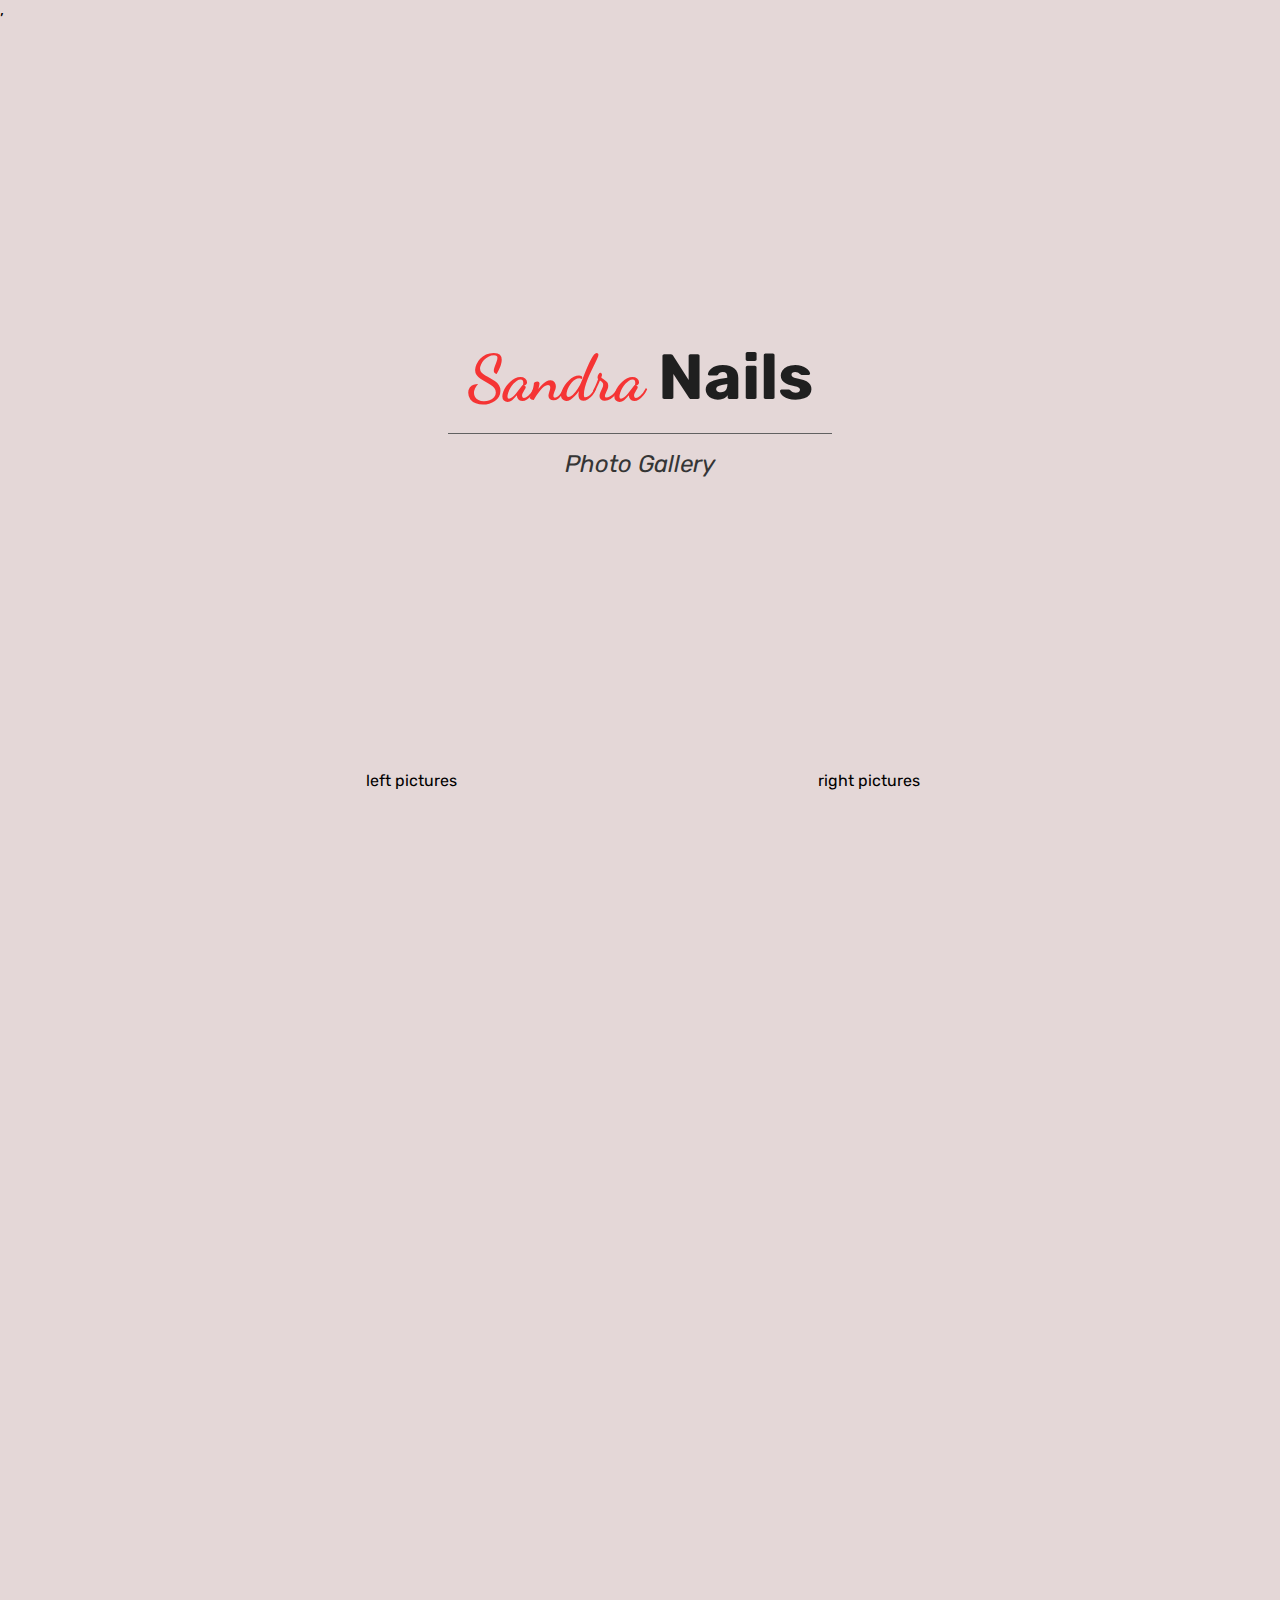
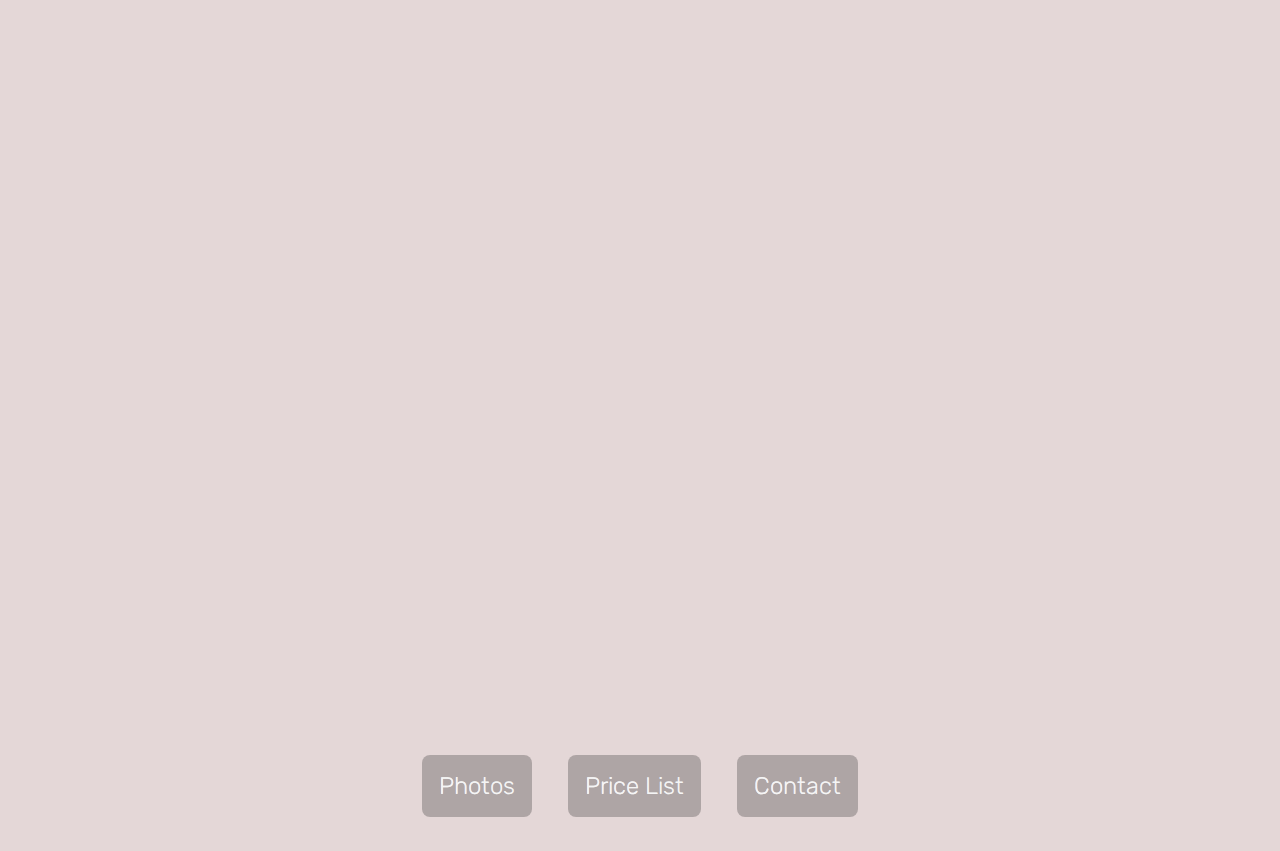
==== photos/index.html @ f6f320e0 "ready to add pictures" ====
<html>

<head>
    <link rel="stylesheet" type="text/css" href="../css/style.css" >
    <link rel="stylesheet" type="text/css" href="./style.css" >
    <link rel="icon" href="../content/icon.png">
    <title>Sandra Nails</title>
    <meta name="viewport" content="width=device-width, initial-scale=1.0">
    <meta property="og:type" content="nypsi.xyz">
    <meta property="og:title" content="nypsi" />
    <meta property="og:description" content="modern and simple discord bot" />
    <meta property="og:url" content="https://nypsi.xyz" />
    <meta name="theme-color" content="#fffffe">
    <meta name="description" content="Modern and simple discord bot">
    <script src="https://ajax.googleapis.com/ajax/libs/jquery/3.1.0/jquery.min.js"> </script>
    ,<script src="../js/script.js"></script>
</head>

<body class="preload" onselectstart="return false">

    <div id="intro">
        <h1><span id="sandra">Sandra</span> Nails</h1>
        <hr>
        <h2><i>Photo Gallery</i></h2>
    </div>

    <main>

        <div class="left side empty"></div>

        <div class="right side empty"></div>
    
        <div id="center">
            <div class="left side" id="right">
                left pictures
            </div>
    
            <div class="right side" id="left">
                right pictures
            </div>
        </div>

    </main>
    

    <footer>
        <a href="../photos/" class="button" id="photos"><p>Photos</p></a>
        <a href="../content/Price List.jpg" class="button" id="contact"><p>Price List</p></a>
        <a href="https://m.me/sandrahnails" class="button" id="contact"><p>Contact</p></a>
    </footer>

</body>

</html>
---- css/style.css ----
@import url('https://fonts.googleapis.com/css2?family=Rubik:wght@300;400;500&display=swap');
@import url('https://fonts.googleapis.com/css2?family=Dancing+Script:wght@500&display=swap');

* {
    padding: 0;
    margin: 0;
    text-decoration: none;
    scroll-behavior: smooth;
    overflow-x: hidden;
    font-family: 'Rubik', sans-serif;
}

.preload * {
    -webkit-transition: none !important;
    -moz-transition: none !important;
    -ms-transition: none !important;
    -o-transition: none !important;
    transition: none !important;
    display: none !important;
}

body {
    background-color: rgb(228, 215, 215);
}

#intro {
    width: 100%;
    height: 80vh;
    text-align: center;
}

#intro h1 {
    margin: 1rem;
    margin-top: 20rem;
    font-size: 4rem;
    color: rgb(31, 31, 31);
    animation-duration: 3s;
    animation-name: mainTextIn;
}

#intro h2 {
    font-weight: 400;
    margin: 1rem;
    color: rgb(53, 53, 53);
    animation-duration: 2s;
    animation-name: bottomTextIn;
}

#intro hr {
    width: 30%;
    margin: auto;
    border: none;
    height: 1px;
    background-color: rgb(97, 97, 97);
    animation-duration: 1.5s;
    animation-name: lineBigger;
}

#sandra {
    color: rgb(245, 52, 52);
    font-family: 'Dancing Script', cursive;
}

.button {
    display: inline-block;
    padding: 1rem;
    background-color: #2b2b2b49;
    border: solid 1px rgba(255, 255, 255, 0);
    border-radius: 0.5rem;
    margin: 1rem;
    transition: 1s;
    animation-name: buttonsIn;
    animation-duration: 1.7s;
}

.button:hover {
    background-color: #1d1d1d60;
    border: solid 1px rgb(255, 255, 255)
}

.button p {
    background: linear-gradient(45deg, rgba(255,255,255,1) 0%, rgb(180, 180, 180) 100%);
    background-clip: text;
    -webkit-background-clip: text;
    color: whitesmoke;
    transition: 0.3s;
    font-weight: 300;
    font-size: 1.5rem;
}

.button p:hover {
    color: rgba(255, 255, 255, 0.2);
}

footer {
    position: absolute;
    bottom: 0;
    width: 100%;
    text-align: center;
    height: 7rem;
    overflow: hidden;
}

/* animations */

@keyframes lineBigger {
    from {
        width: 0%;
        border: rgba(97, 97, 97, 0);
    }
    to {
        width: 30%;
        border: rgb(97, 97, 97);
    }
}

@keyframes mainTextIn {
    from {
        opacity: 0%;
    }
    to {
        opacity: 100%;
    }
}

@keyframes bottomTextIn {
    0% {
        opacity: 0%;
        margin-top: -1rem;
    }
    20% {
        opacity: 0%;
    }
    60% {
        margin-top: 1rem;
    }
    100% {
        opacity: 100%;
    }
}

@keyframes buttonsIn {
    0% {
        margin-top: 10rem;
    }
    50% {
        margin-top: 10rem;
    }
    100% {
        margin-top: 1rem;
    }
}

@media only screen and (min-width: 375px) and (orientation: portrait) {

    .button {
        margin: 0.5rem;
    }

    .button p {
        font-size: 1rem;
    }

    @keyframes buttonsIn {
        0% {
            margin-top: 10rem;
        }
        50% {
            margin-top: 10rem;
        }
        100% {
            margin-top: 0.5rem;
        }
    }

}
---- photos/style.css ----
main {
    display: flex;
    height: 100rem;
    animation: fadeIn 2.5s;
}

body::-webkit-scrollbar {
    display: none;
  }

footer {
    position: relative;
}

#center {
    flex: 5;
    order: 2;
    display: flex;
}

#left, #right {
    padding: 2rem;
    text-align: center;
}

#left img, #right img {
    width: 100%;
    margin-bottom: 3rem;
    border-radius: 0.5rem;
    border: solid 1px rgba(255, 255, 255, 0);
    transition: 1s;
}

#left img, #right img:hover {
    border: solid 1px rgb(255, 255, 255)
}

.side {
    flex: 1;
}

.left {
    order: 1
}

.right {
    order: 3
}

@keyframes fadeIn {
    from { opacity: 0%; }
    to { opacity: 100%; }
}

@media only screen and (min-width: 375px) and (orientation: portrait) {

    .empty {
        display: none;
    }

    #left, #right {
        padding: 0.5rem;
    }

}
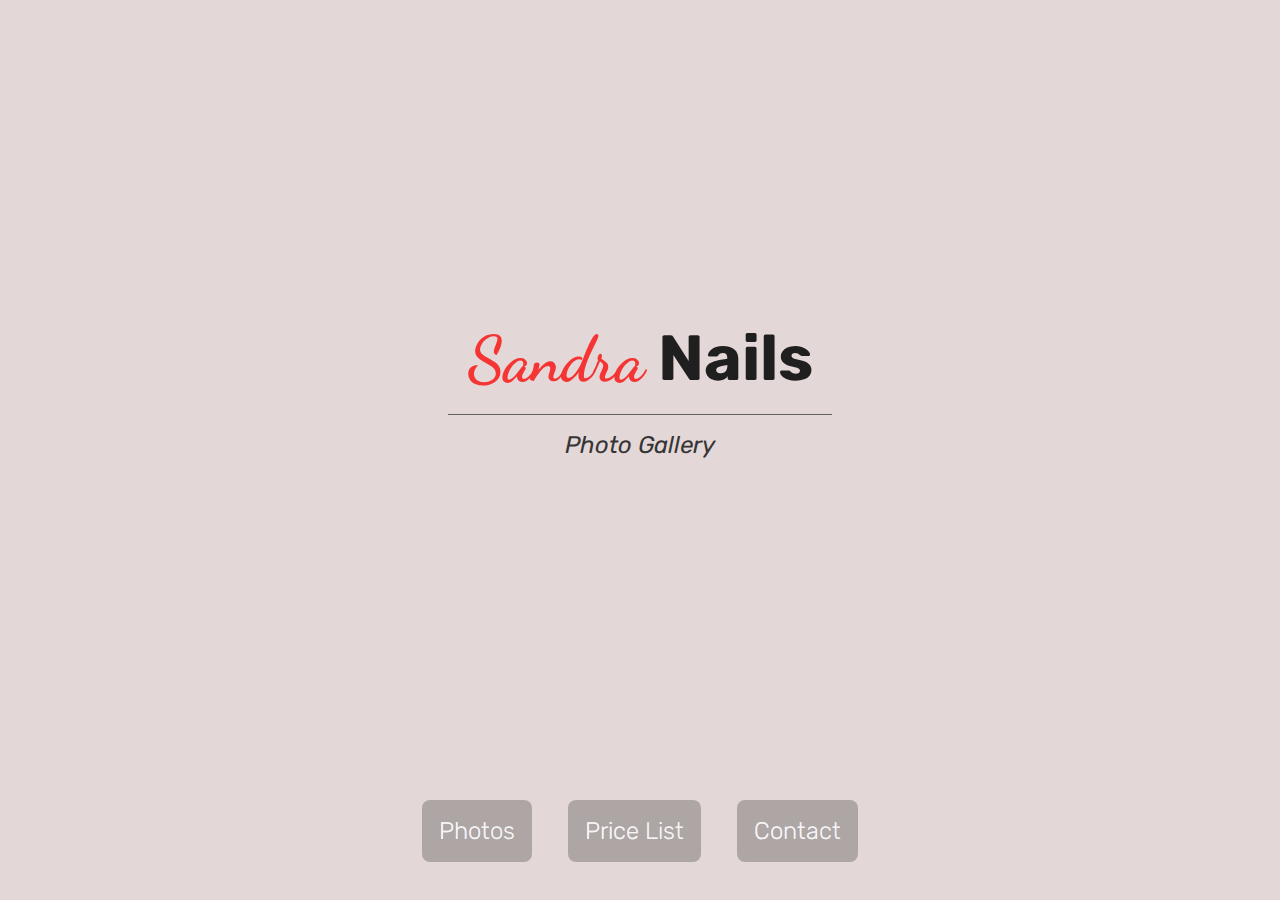
==== commit 1c97ac46: "downloaded photos, ready to implement" ====
--- a/photos/index.html
+++ b/photos/index.html
@@ -13,7 +13,7 @@
     <meta name="theme-color" content="#fffffe">
     <meta name="description" content="Modern and simple discord bot">
     <script src="https://ajax.googleapis.com/ajax/libs/jquery/3.1.0/jquery.min.js"> </script>
-    ,<script src="../js/script.js"></script>
+    <script src="../js/script.js"></script>
 </head>
 
 <body class="preload" onselectstart="return false">
@@ -32,11 +32,9 @@
     
         <div id="center">
             <div class="left side" id="right">
-                left pictures
             </div>
     
             <div class="right side" id="left">
-                right pictures
             </div>
         </div>
 
--- a/css/style.css
+++ b/css/style.css
@@ -43,6 +43,12 @@
     margin: 1rem;
     color: rgb(53, 53, 53);
     animation-duration: 2s;
+    animation-name: bottomTextIn;
+}
+
+#intro h3 {
+    font-weight: 300;
+    animation-duration: 3s;
     animation-name: bottomTextIn;
 }
 
--- a/photos/style.css
+++ b/photos/style.css
@@ -1,6 +1,5 @@
 main {
     display: flex;
-    height: 100rem;
     animation: fadeIn 2.5s;
 }
 
@@ -31,7 +30,7 @@
     transition: 1s;
 }
 
-#left img, #right img:hover {
+#left img:hover, #right img:hover {
     border: solid 1px rgb(255, 255, 255)
 }
 
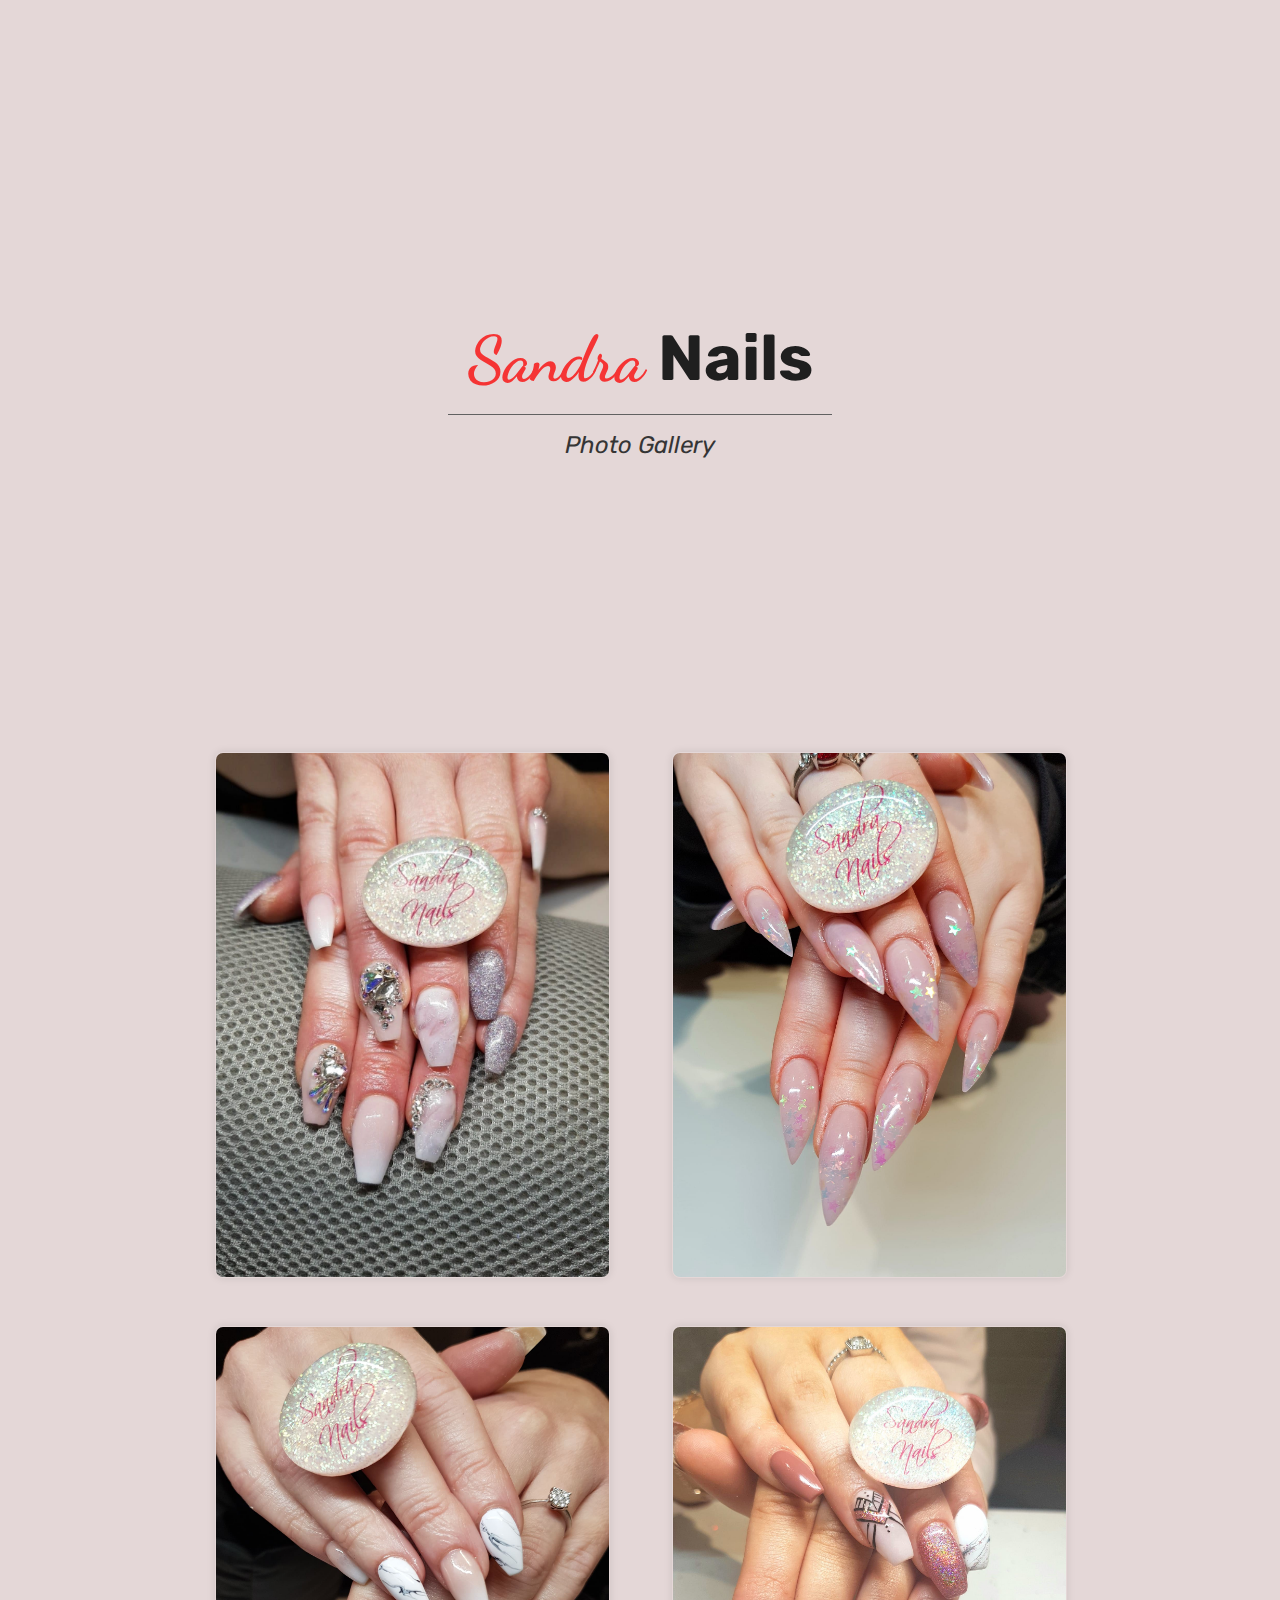
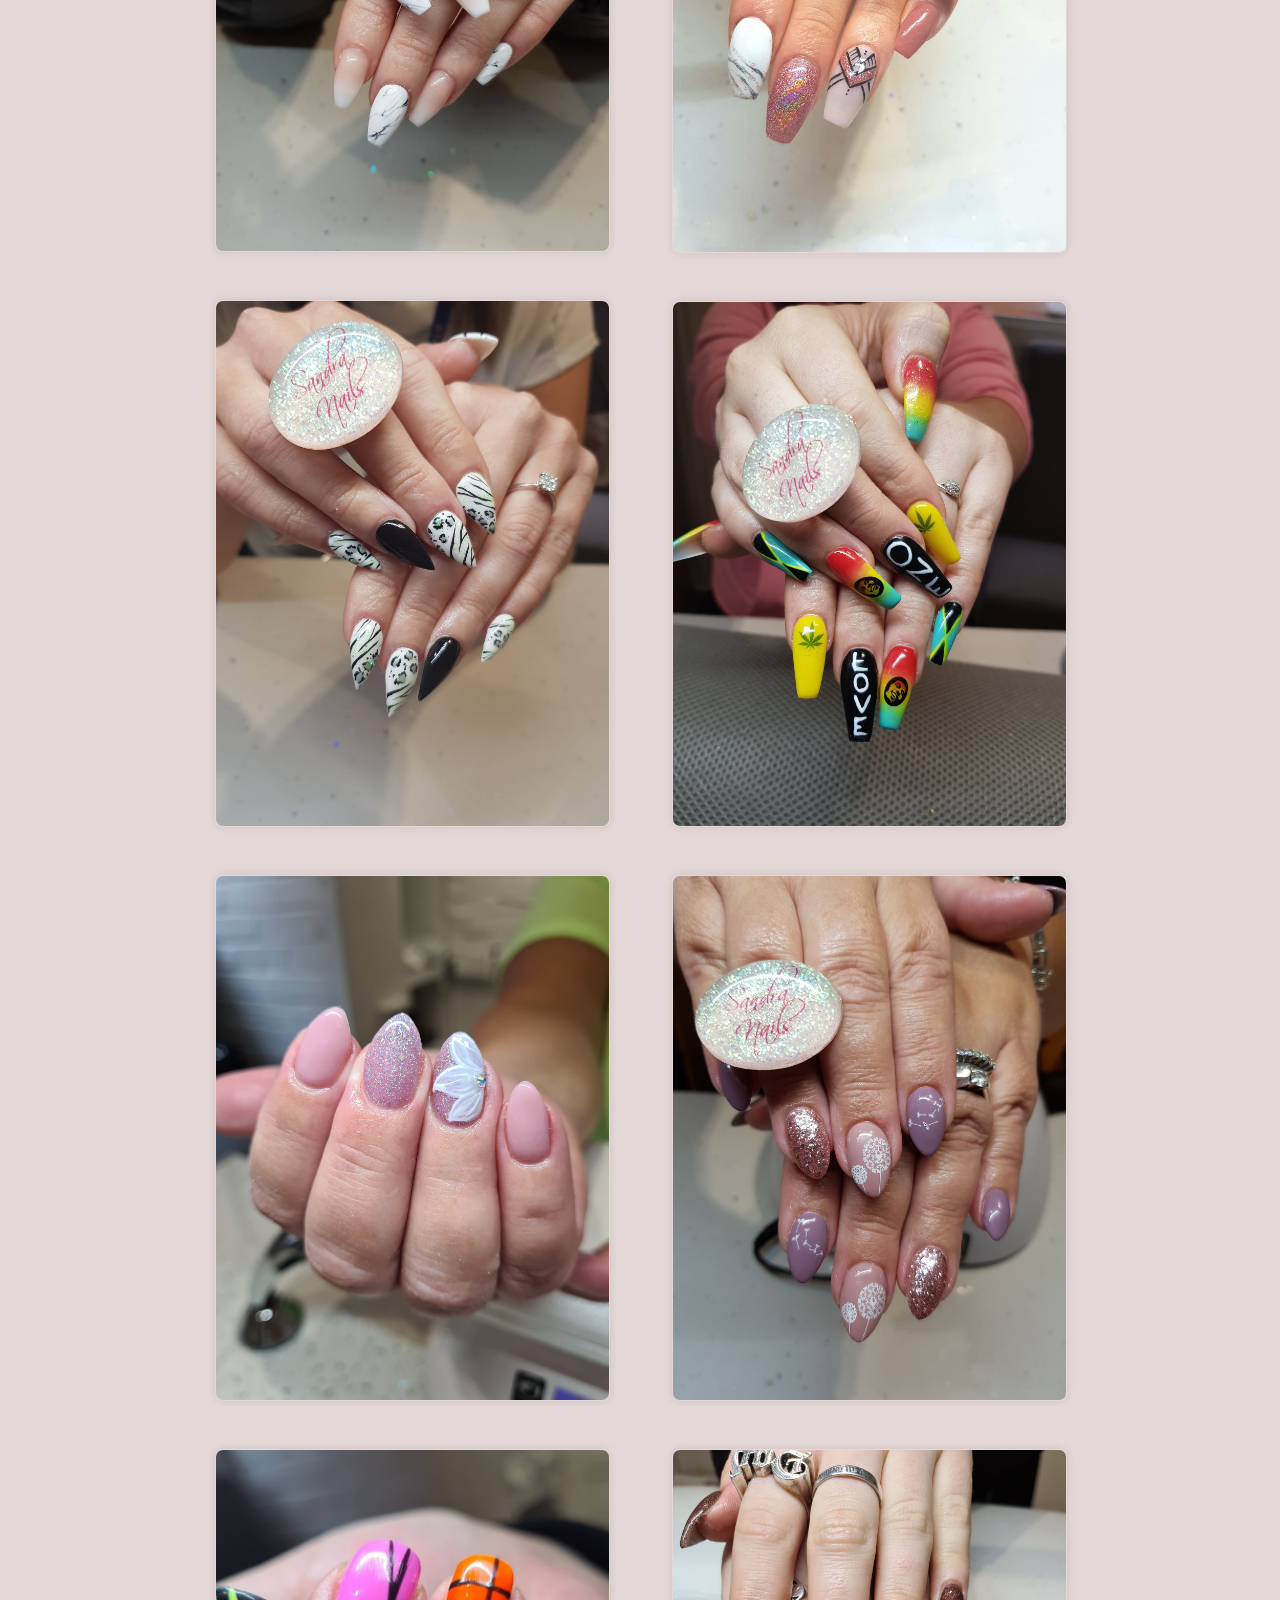
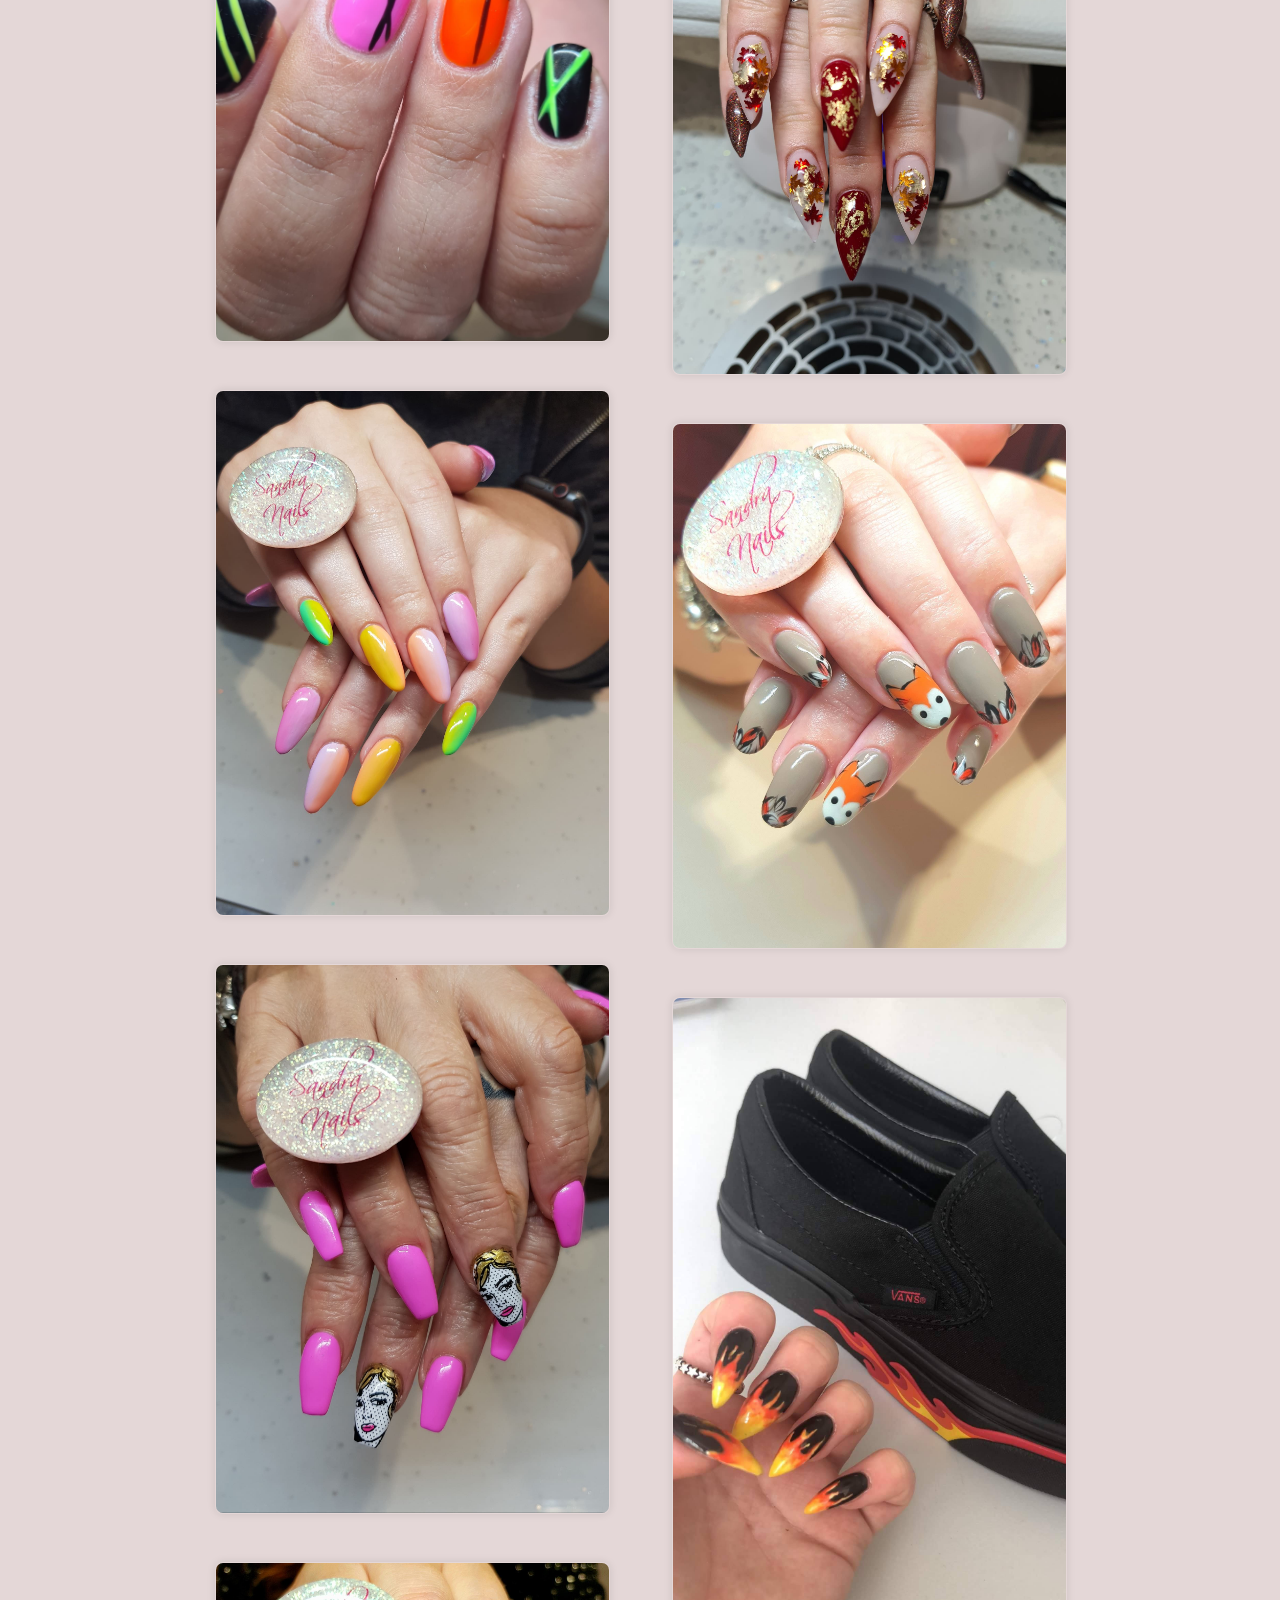
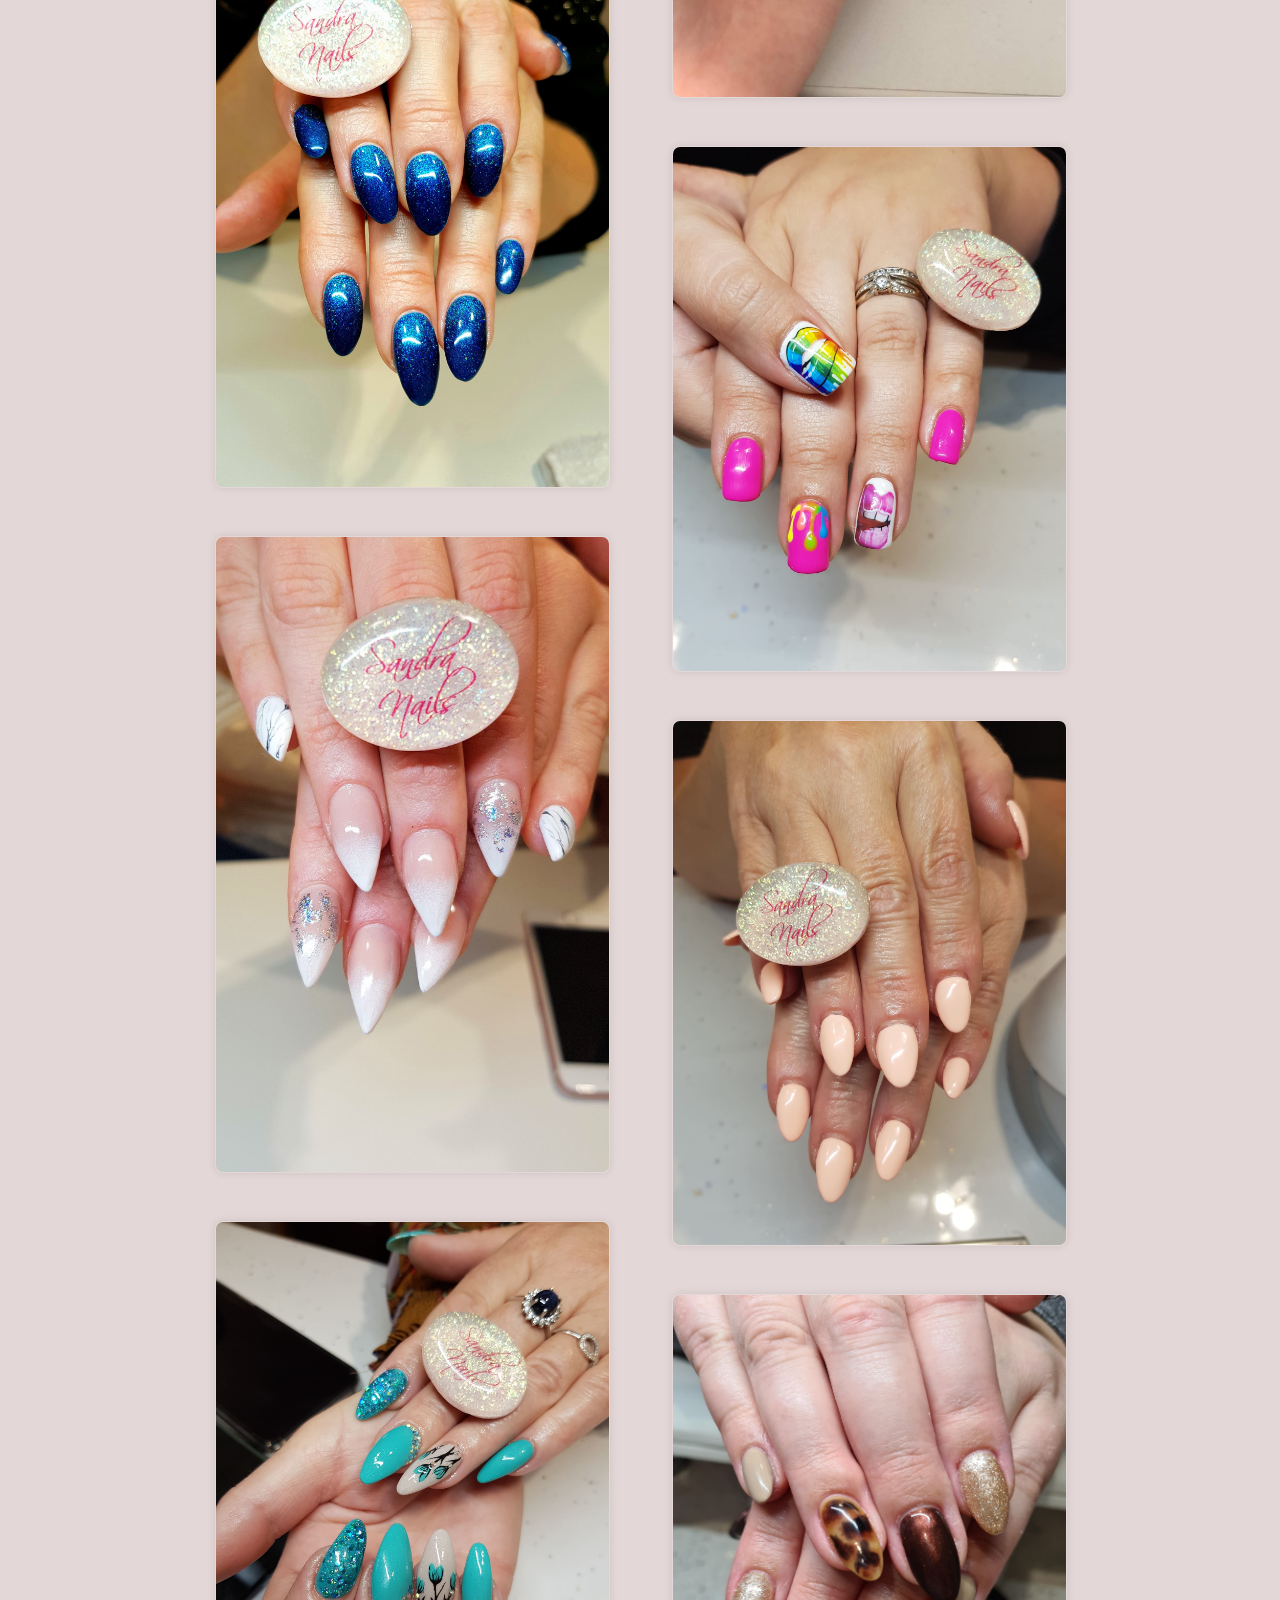
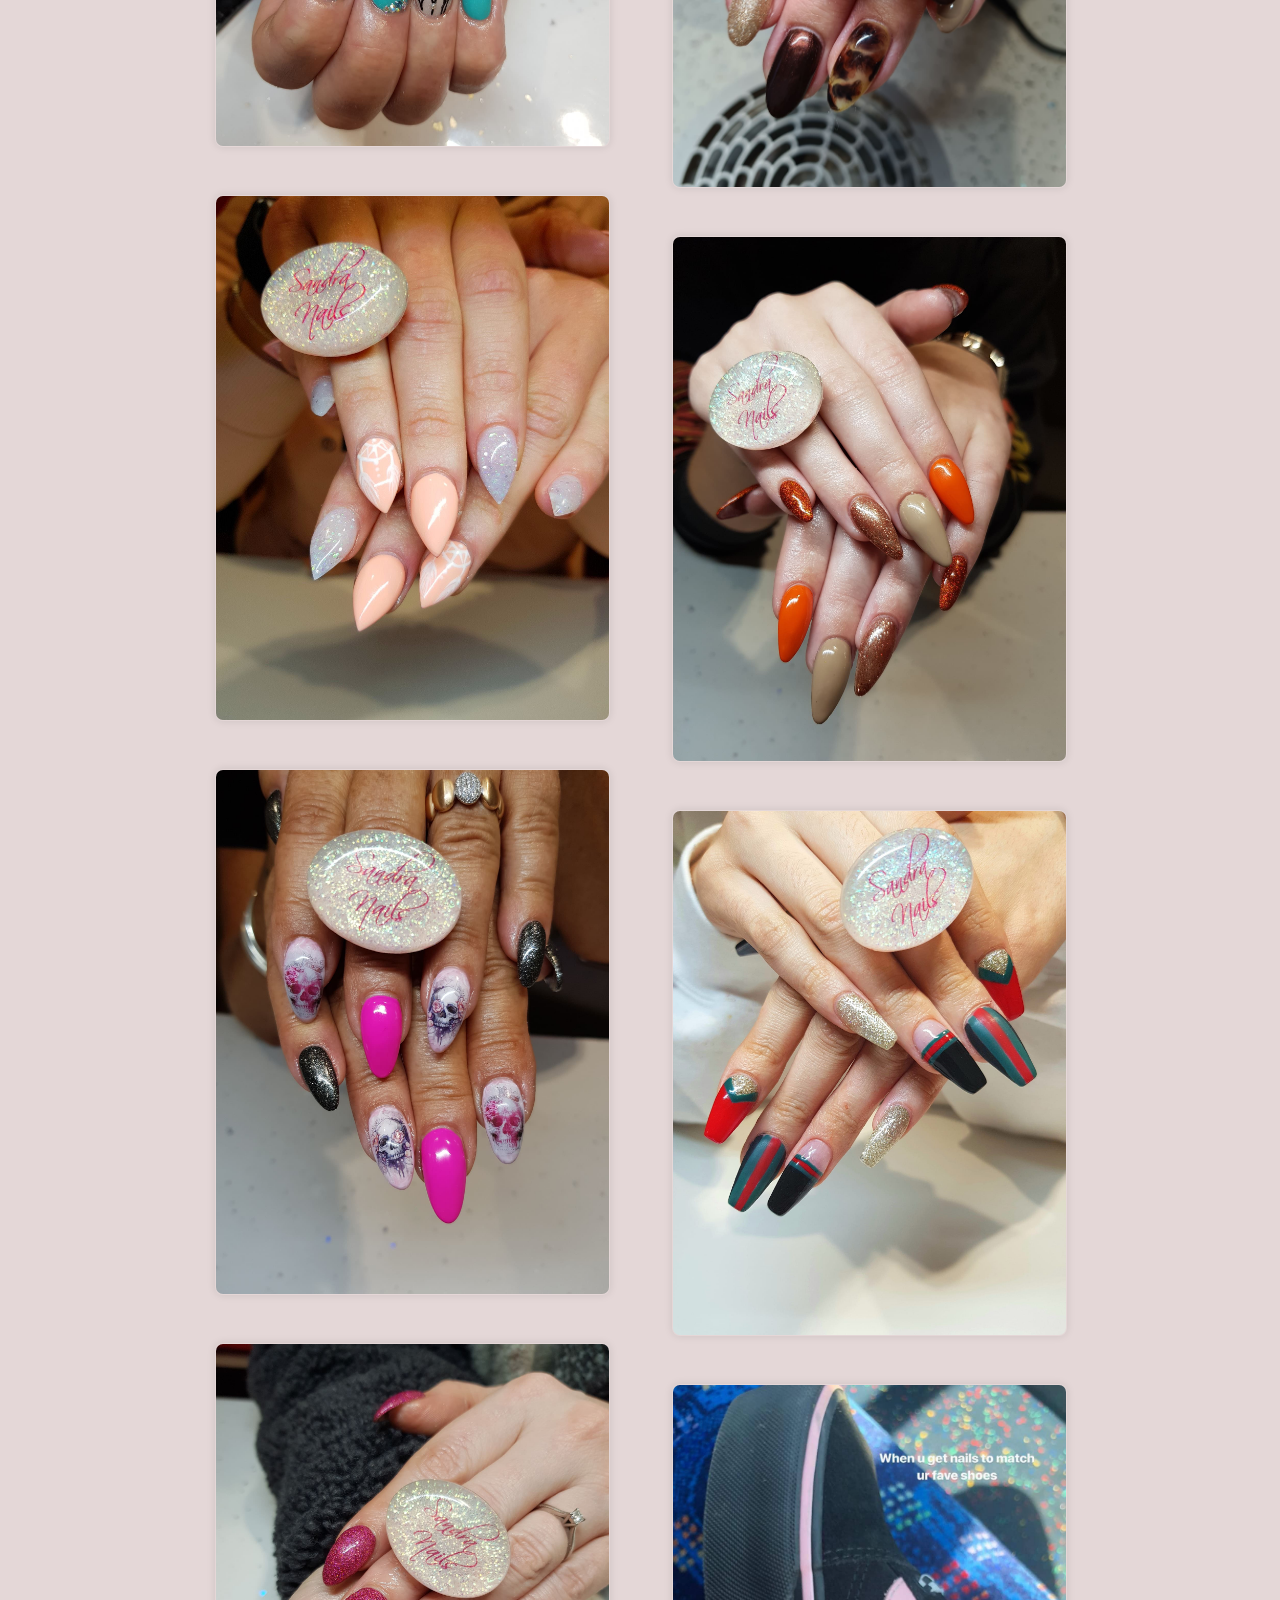
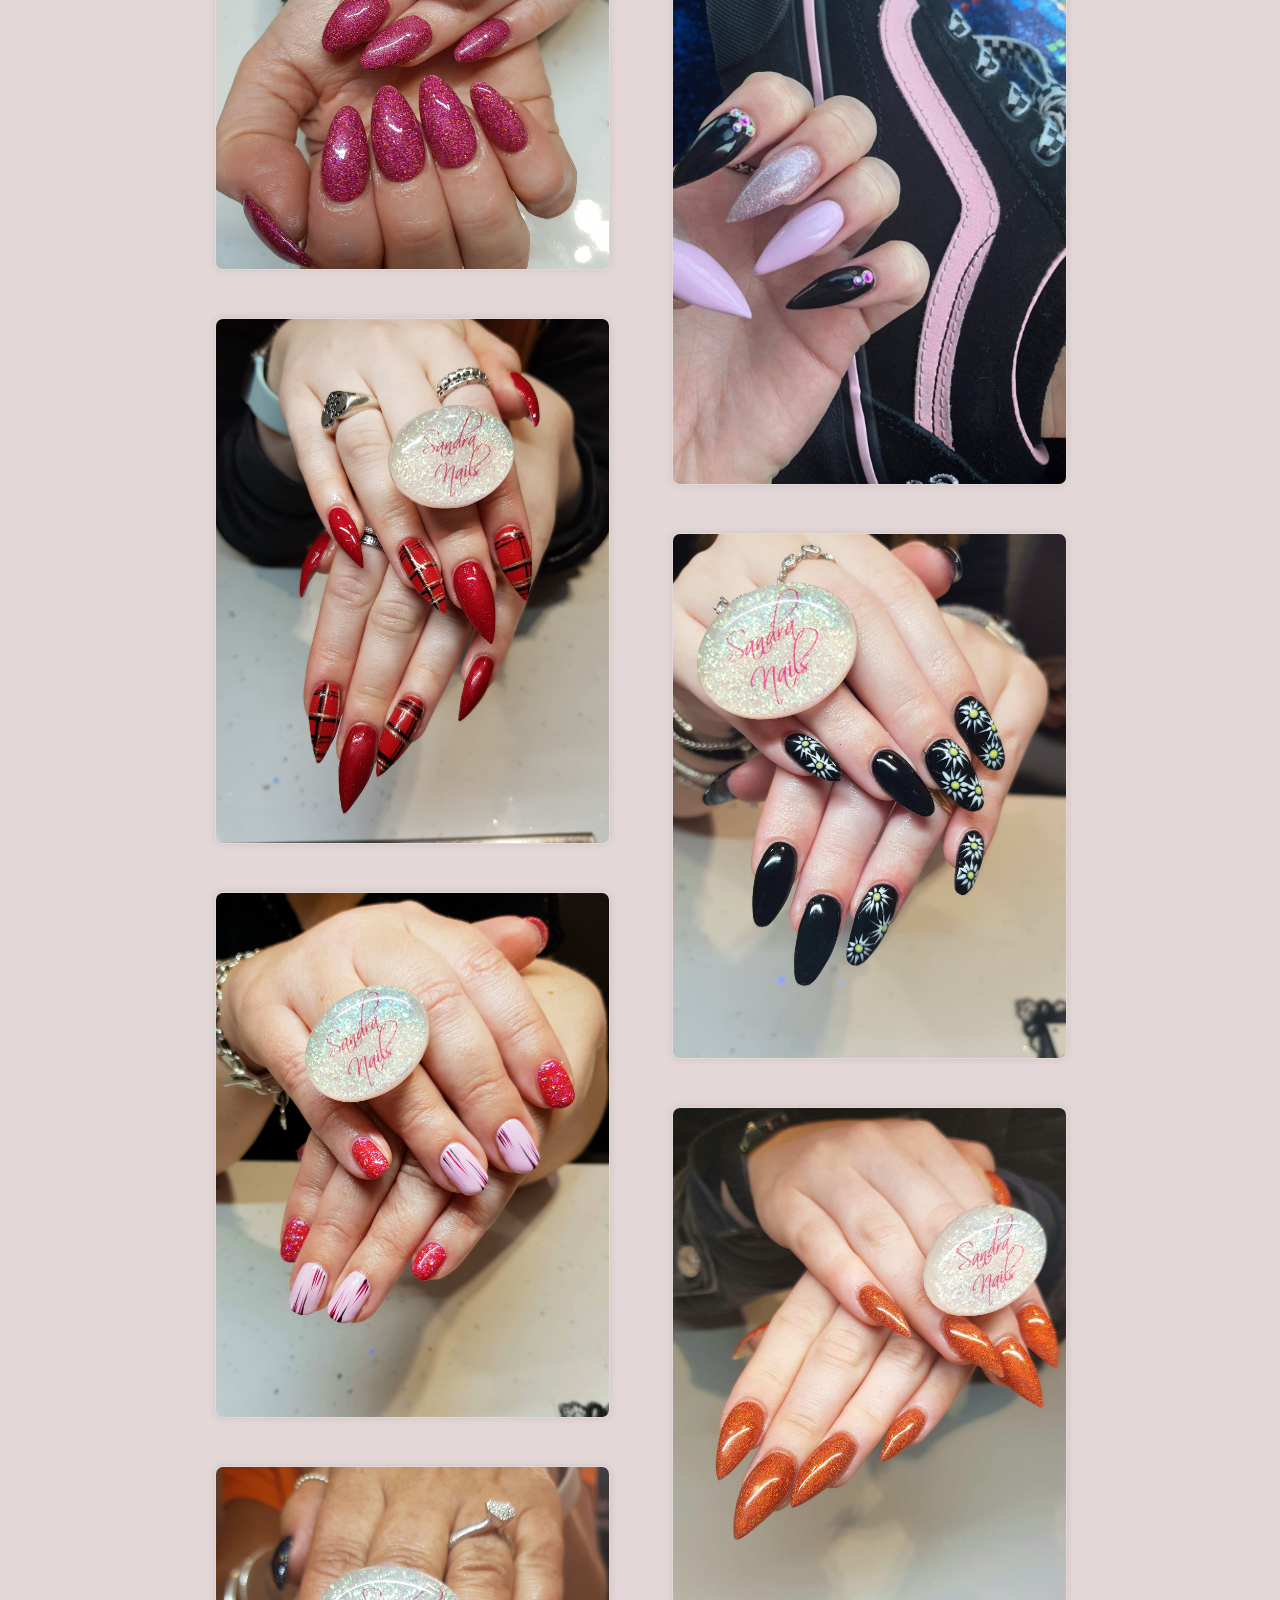
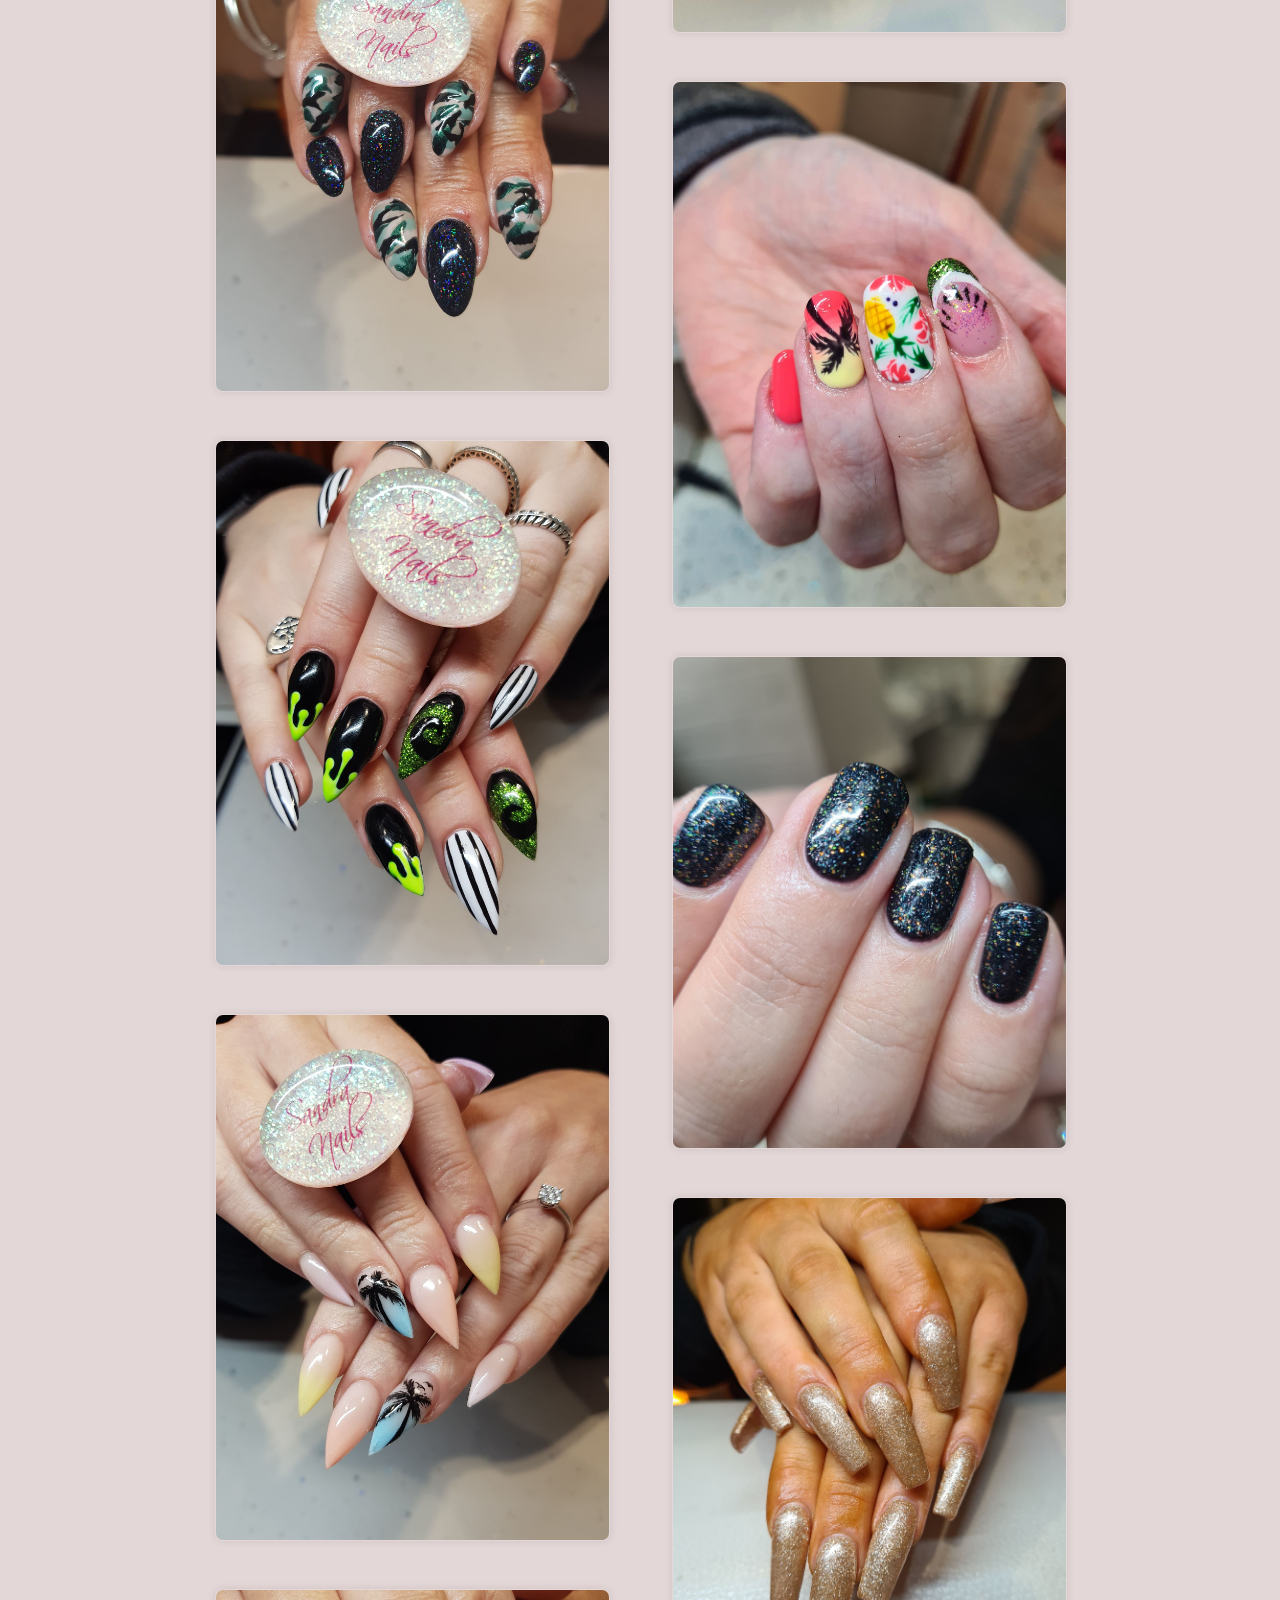
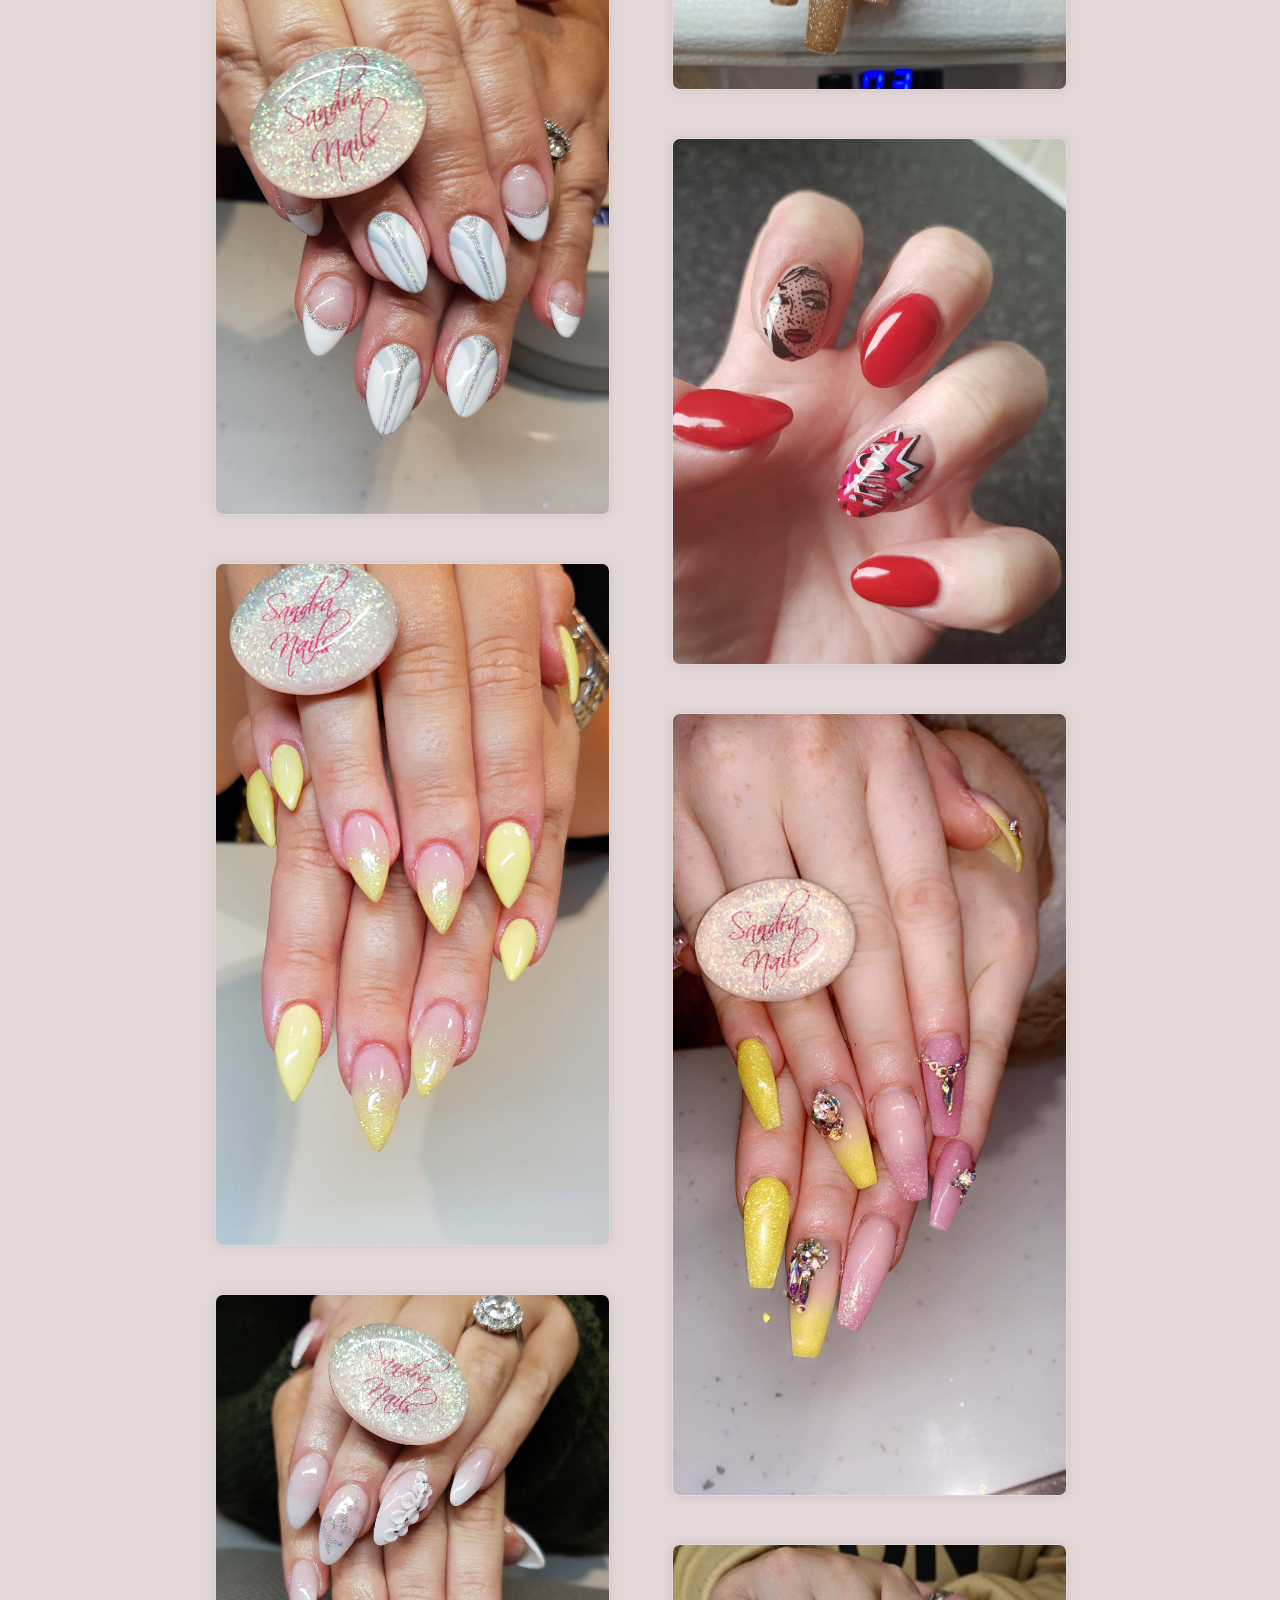
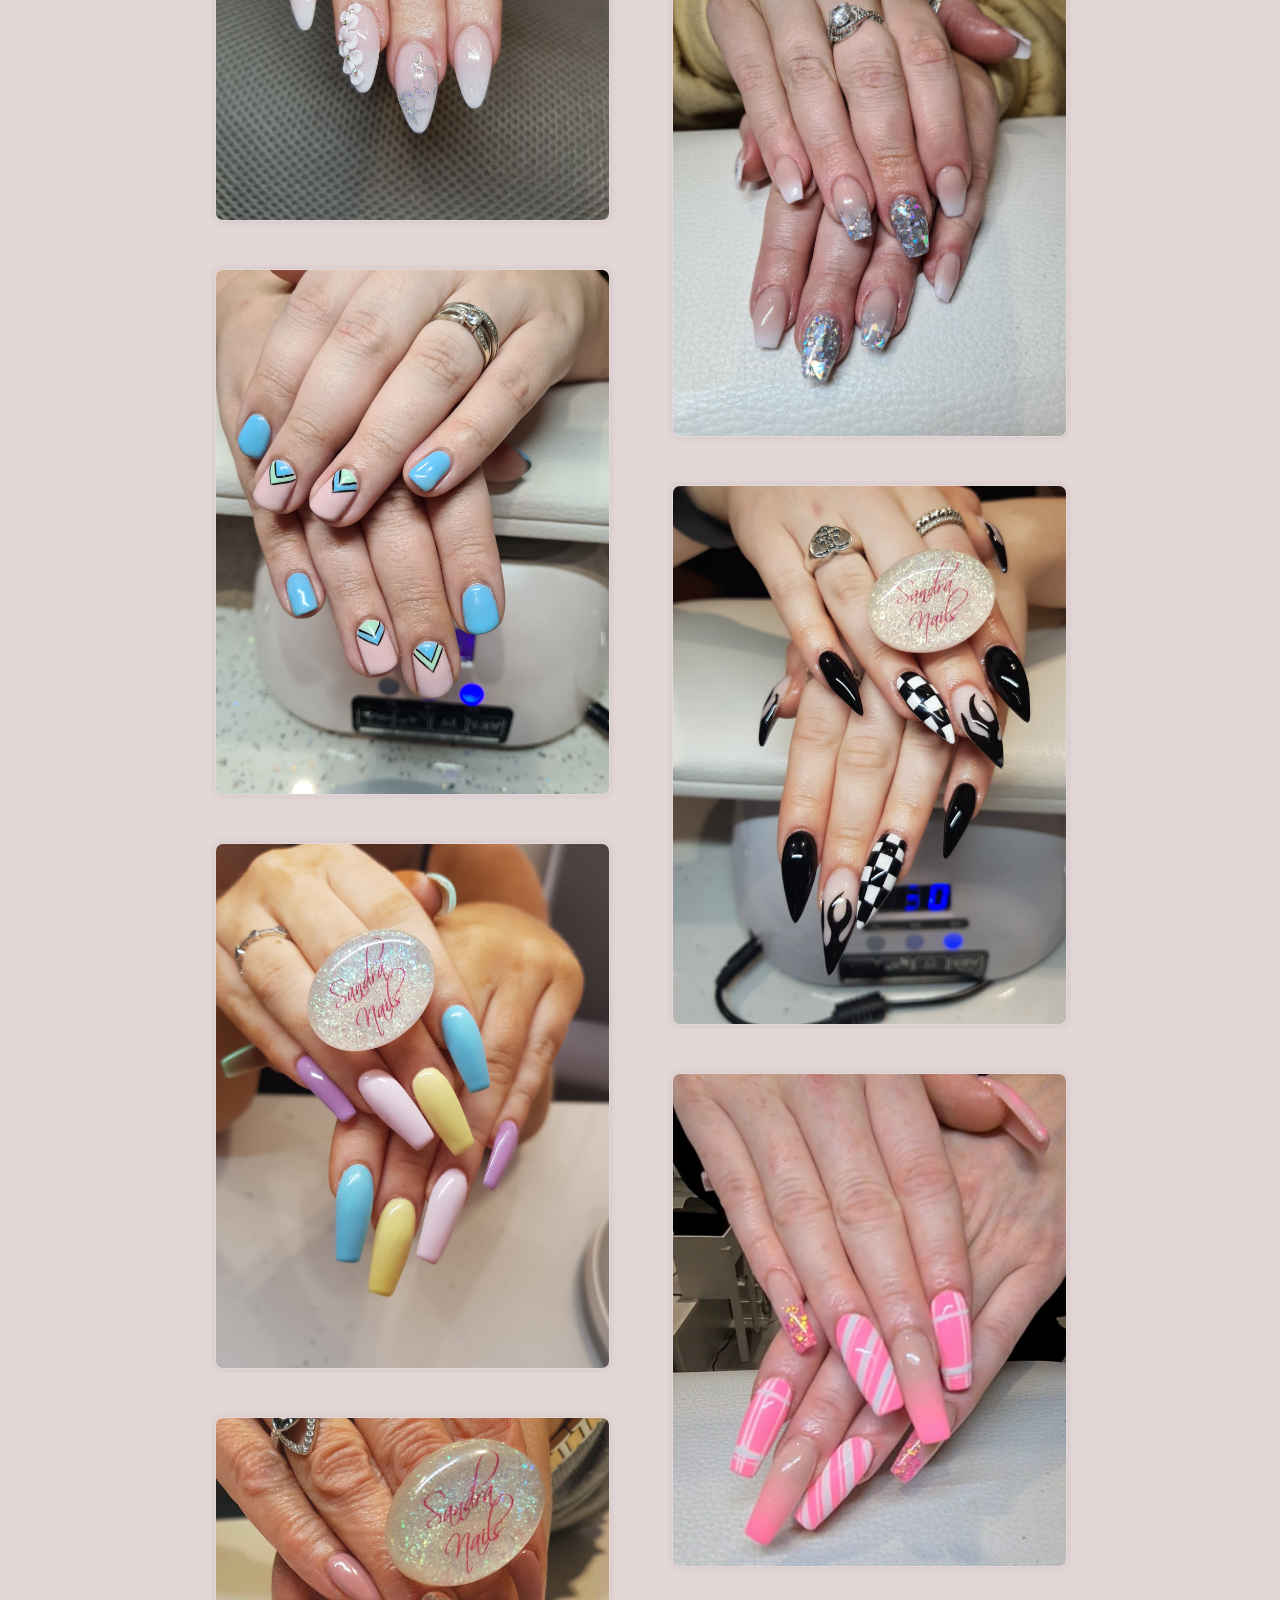
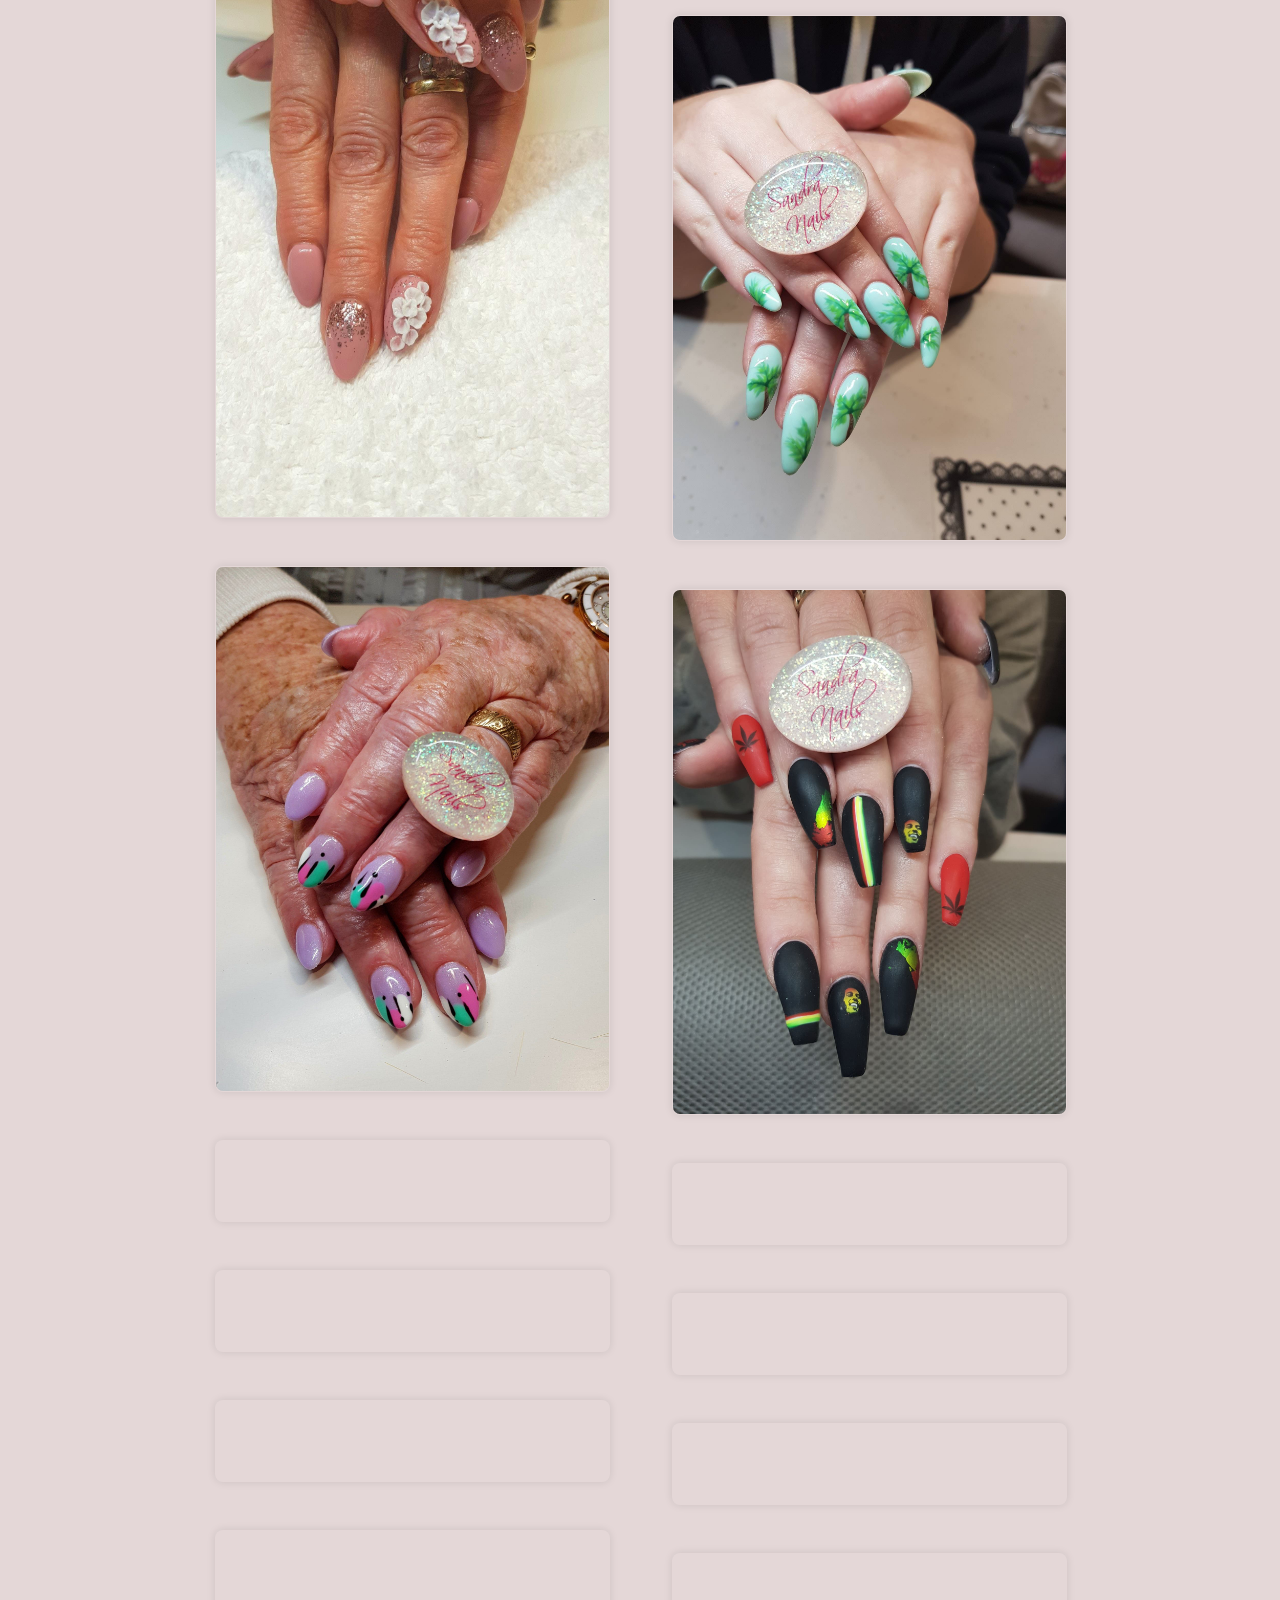
==== commit 93053ae2: "finished - optimisations to come probably" ====
--- a/photos/index.html
+++ b/photos/index.html
@@ -2,16 +2,11 @@
 
 <head>
     <link rel="stylesheet" type="text/css" href="../css/style.css" >
-    <link rel="stylesheet" type="text/css" href="./style.css" >
+    <link rel="stylesheet" type="text/css" href="../css/photos.css" >
     <link rel="icon" href="../content/icon.png">
     <title>Sandra Nails</title>
     <meta name="viewport" content="width=device-width, initial-scale=1.0">
-    <meta property="og:type" content="nypsi.xyz">
-    <meta property="og:title" content="nypsi" />
-    <meta property="og:description" content="modern and simple discord bot" />
-    <meta property="og:url" content="https://nypsi.xyz" />
-    <meta name="theme-color" content="#fffffe">
-    <meta name="description" content="Modern and simple discord bot">
+    <meta name="description" content="Leadgate Nail Salon">
     <script src="https://ajax.googleapis.com/ajax/libs/jquery/3.1.0/jquery.min.js"> </script>
     <script src="../js/script.js"></script>
 </head>
@@ -31,10 +26,12 @@
         <div class="right side empty"></div>
     
         <div id="center">
-            <div class="left side" id="right">
+            <div class="left side" id="left">
+                
             </div>
     
-            <div class="right side" id="left">
+            <div class="right side" id="right">
+                
             </div>
         </div>
 
@@ -47,6 +44,7 @@
         <a href="https://m.me/sandrahnails" class="button" id="contact"><p>Contact</p></a>
     </footer>
 
+    <script src="../js/photos.js"></script>
 </body>
 
 </html>--- a/css/style.css
+++ b/css/style.css
@@ -167,6 +167,21 @@
         font-size: 1rem;
     }
 
+    #intro hr {
+        width: 50%;
+    }
+
+    @keyframes lineBigger {
+        from {
+            width: 0%;
+            border: rgba(97, 97, 97, 0);
+        }
+        to {
+            width: 50%;
+            border: rgb(97, 97, 97);
+        }
+    }
+
     @keyframes buttonsIn {
         0% {
             margin-top: 10rem;
--- a/css/photos.css
+++ b/css/photos.css
@@ -0,0 +1,64 @@
+main {
+    display: flex;
+    animation: fadeIn 3s;
+}
+
+footer {
+    position: relative;
+}
+
+#center {
+    flex: 5;
+    order: 2;
+    display: flex;
+}
+
+#left, #right {
+    padding: 2rem;
+    text-align: center;
+}
+
+#left img, #right img {
+    width: 100%;
+    min-height: 5rem;
+    margin-bottom: 3rem;
+    border-radius: 0.5rem;
+    box-shadow: 0px 0px 0.5rem rgba(0, 0, 0, 0.1);
+    border: 1px solid rgba(255, 255, 255, 0);
+    transition: 1s;
+}
+
+#left img:hover, #right img:hover {
+    box-shadow: 0px 0px 1rem rgba(0, 0, 0, 0.5);
+    border: 1px solid rgba(255, 255, 255, 0.25);
+}
+
+.side {
+    flex: 1;
+}
+
+.left {
+    order: 1
+}
+
+.right {
+    order: 3
+}
+
+@keyframes fadeIn {
+    0% { opacity: 0%; }
+    40% { opacity: 0%; }
+    100% { opacity: 100%; }
+}
+
+@media only screen and (min-width: 375px) and (orientation: portrait) {
+
+    .empty {
+        display: none;
+    }
+
+    #left, #right {
+        padding: 0.5rem;
+    }
+
+}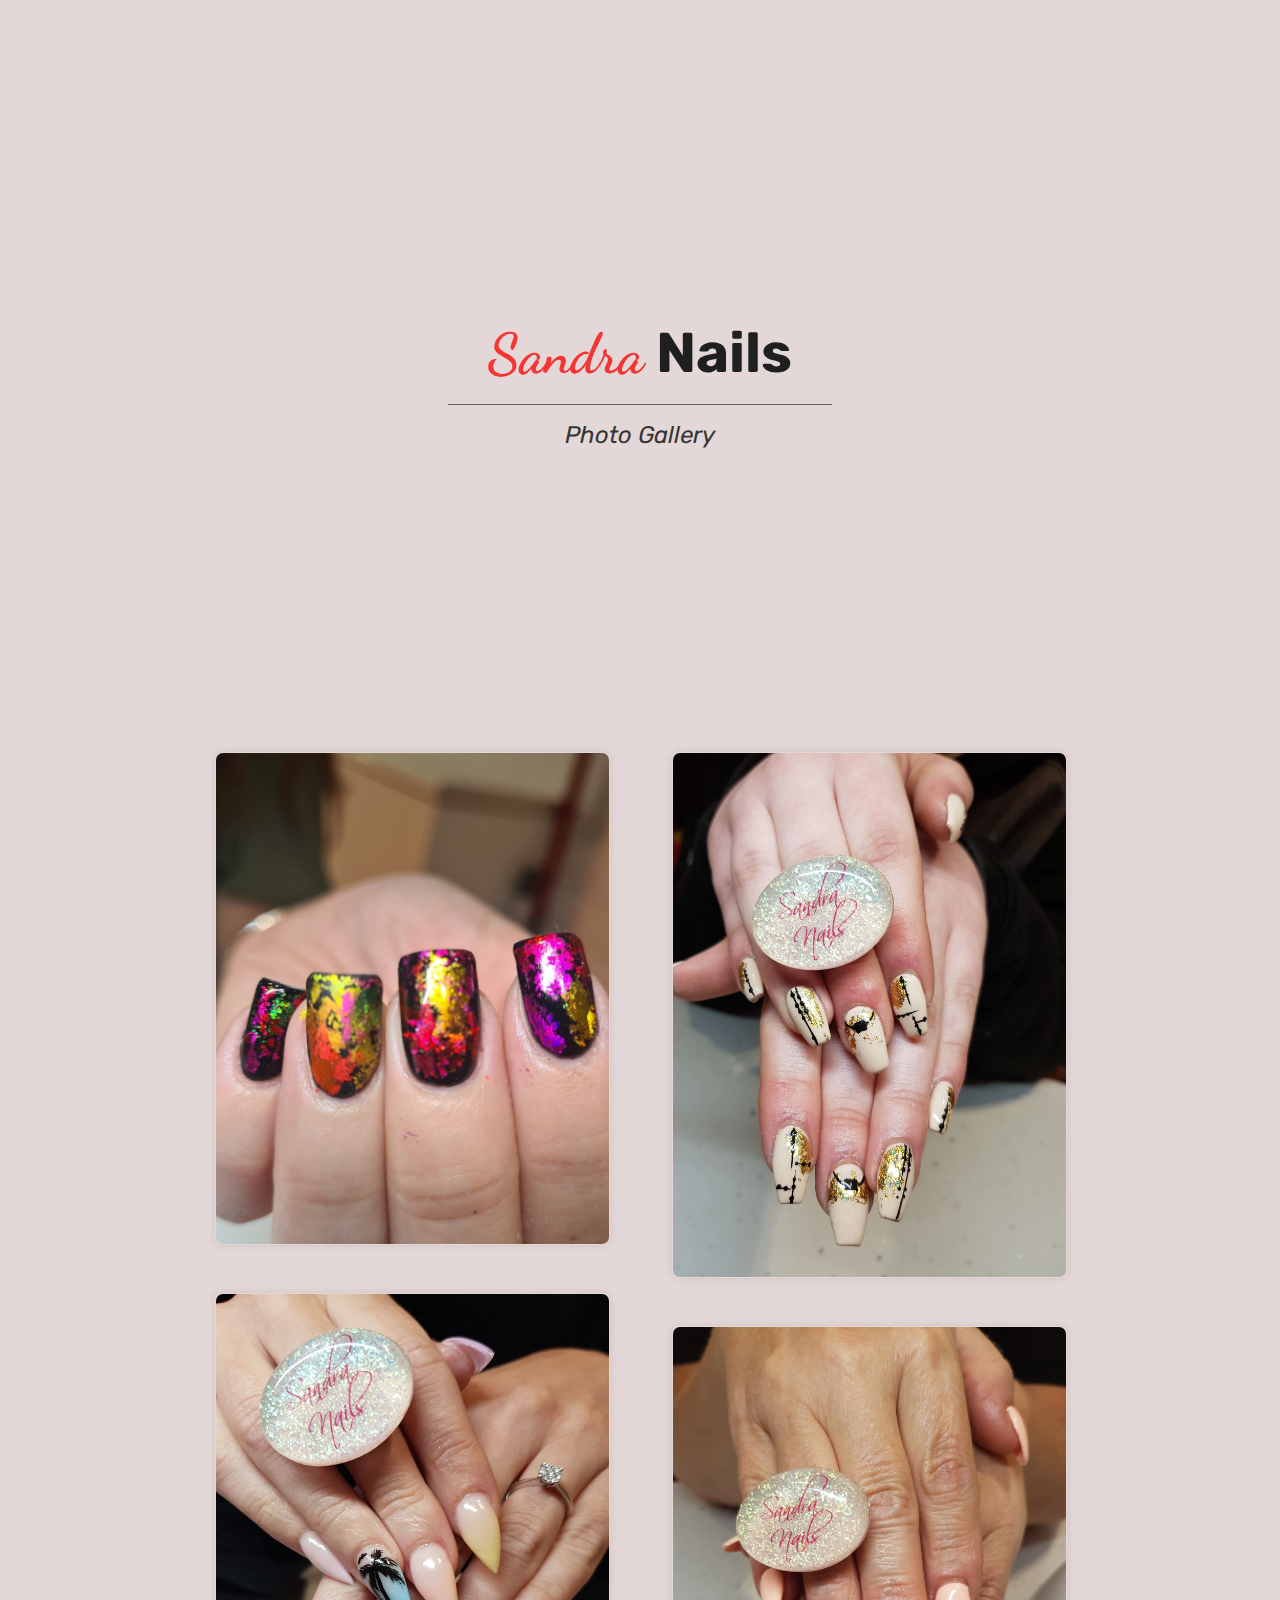
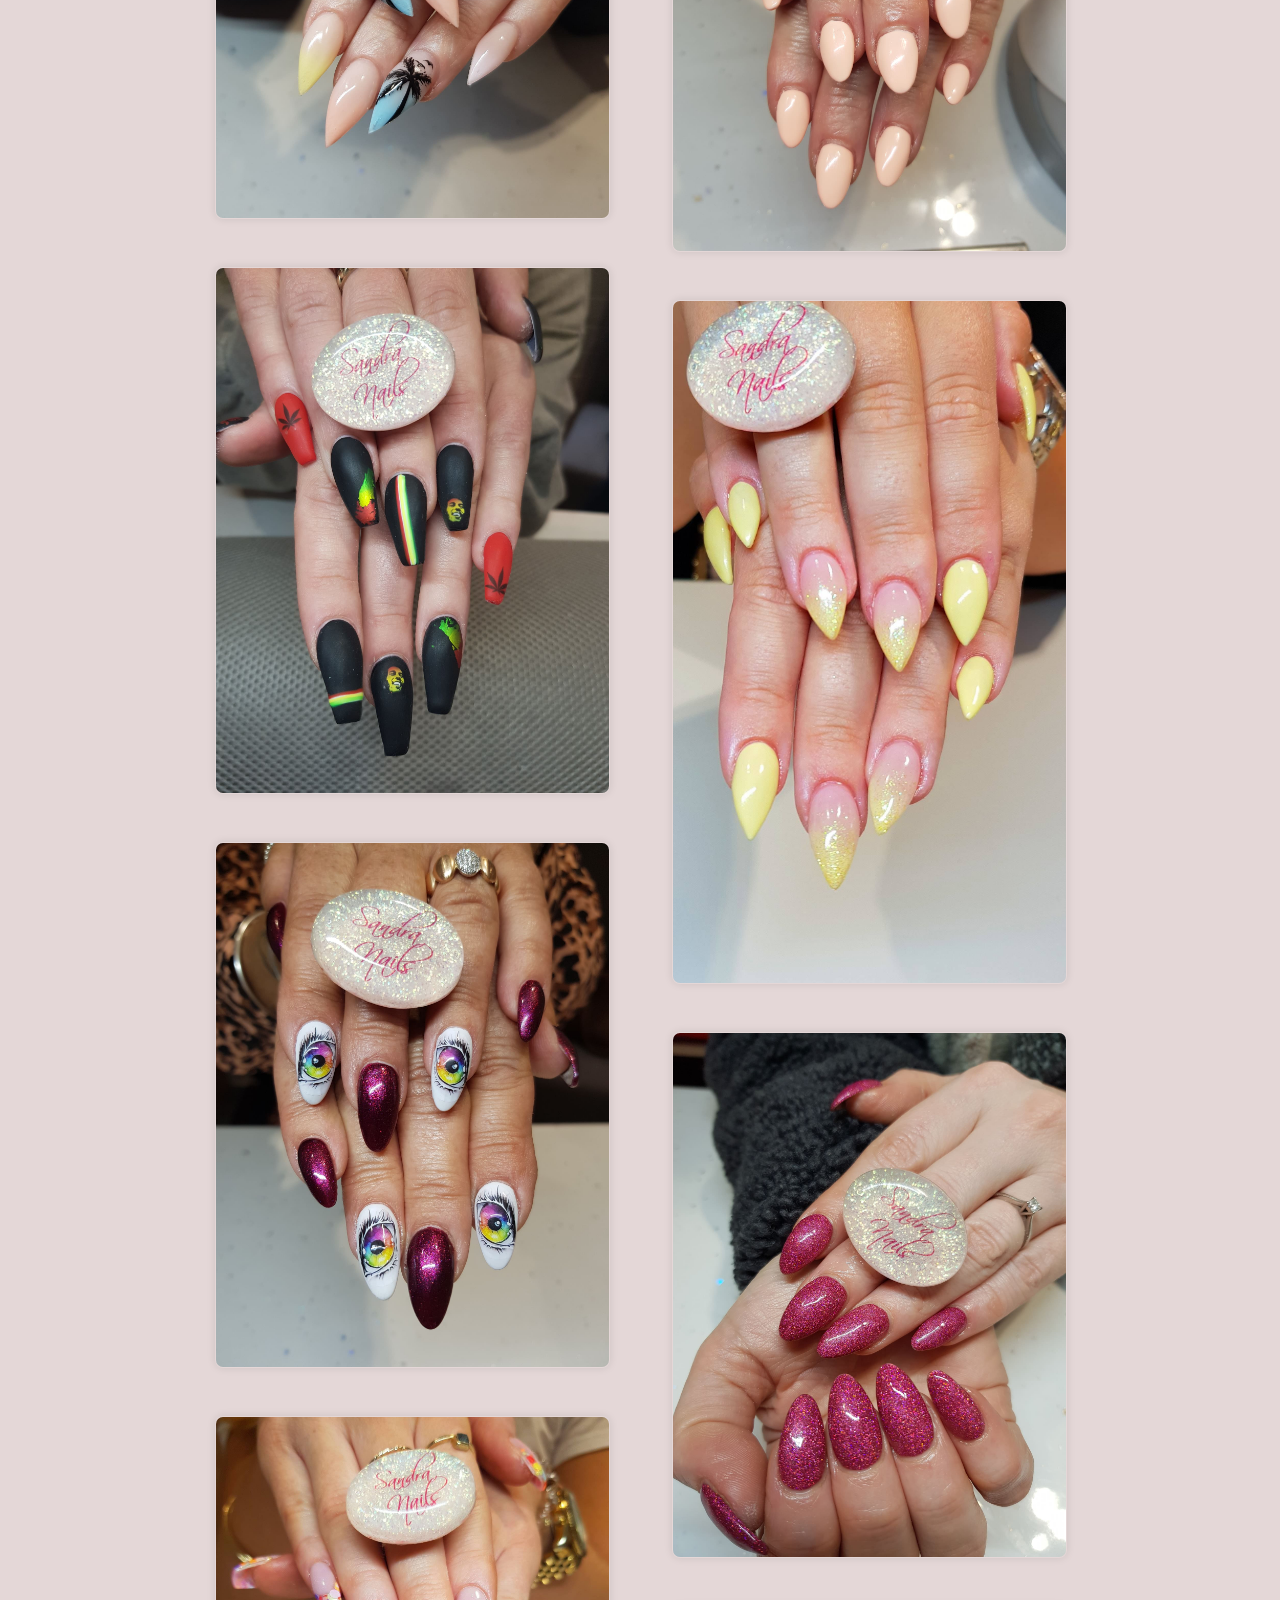
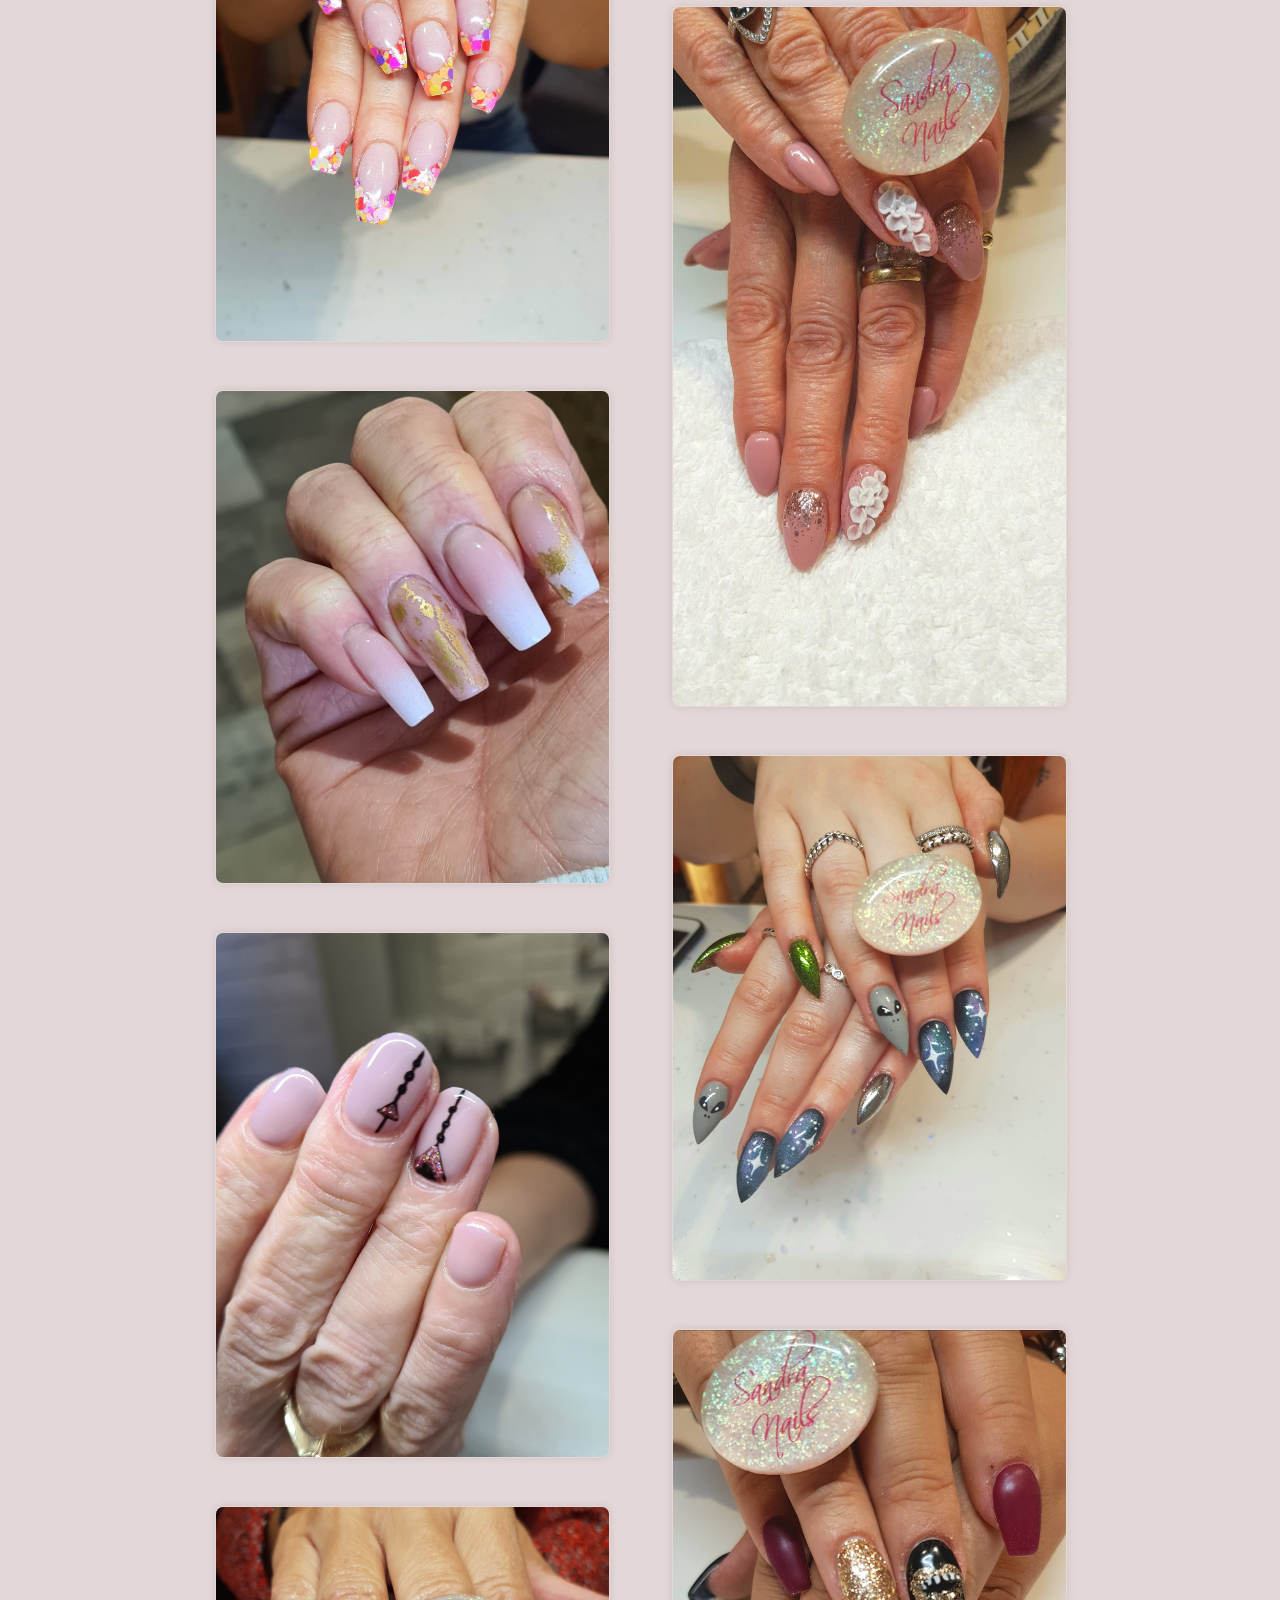
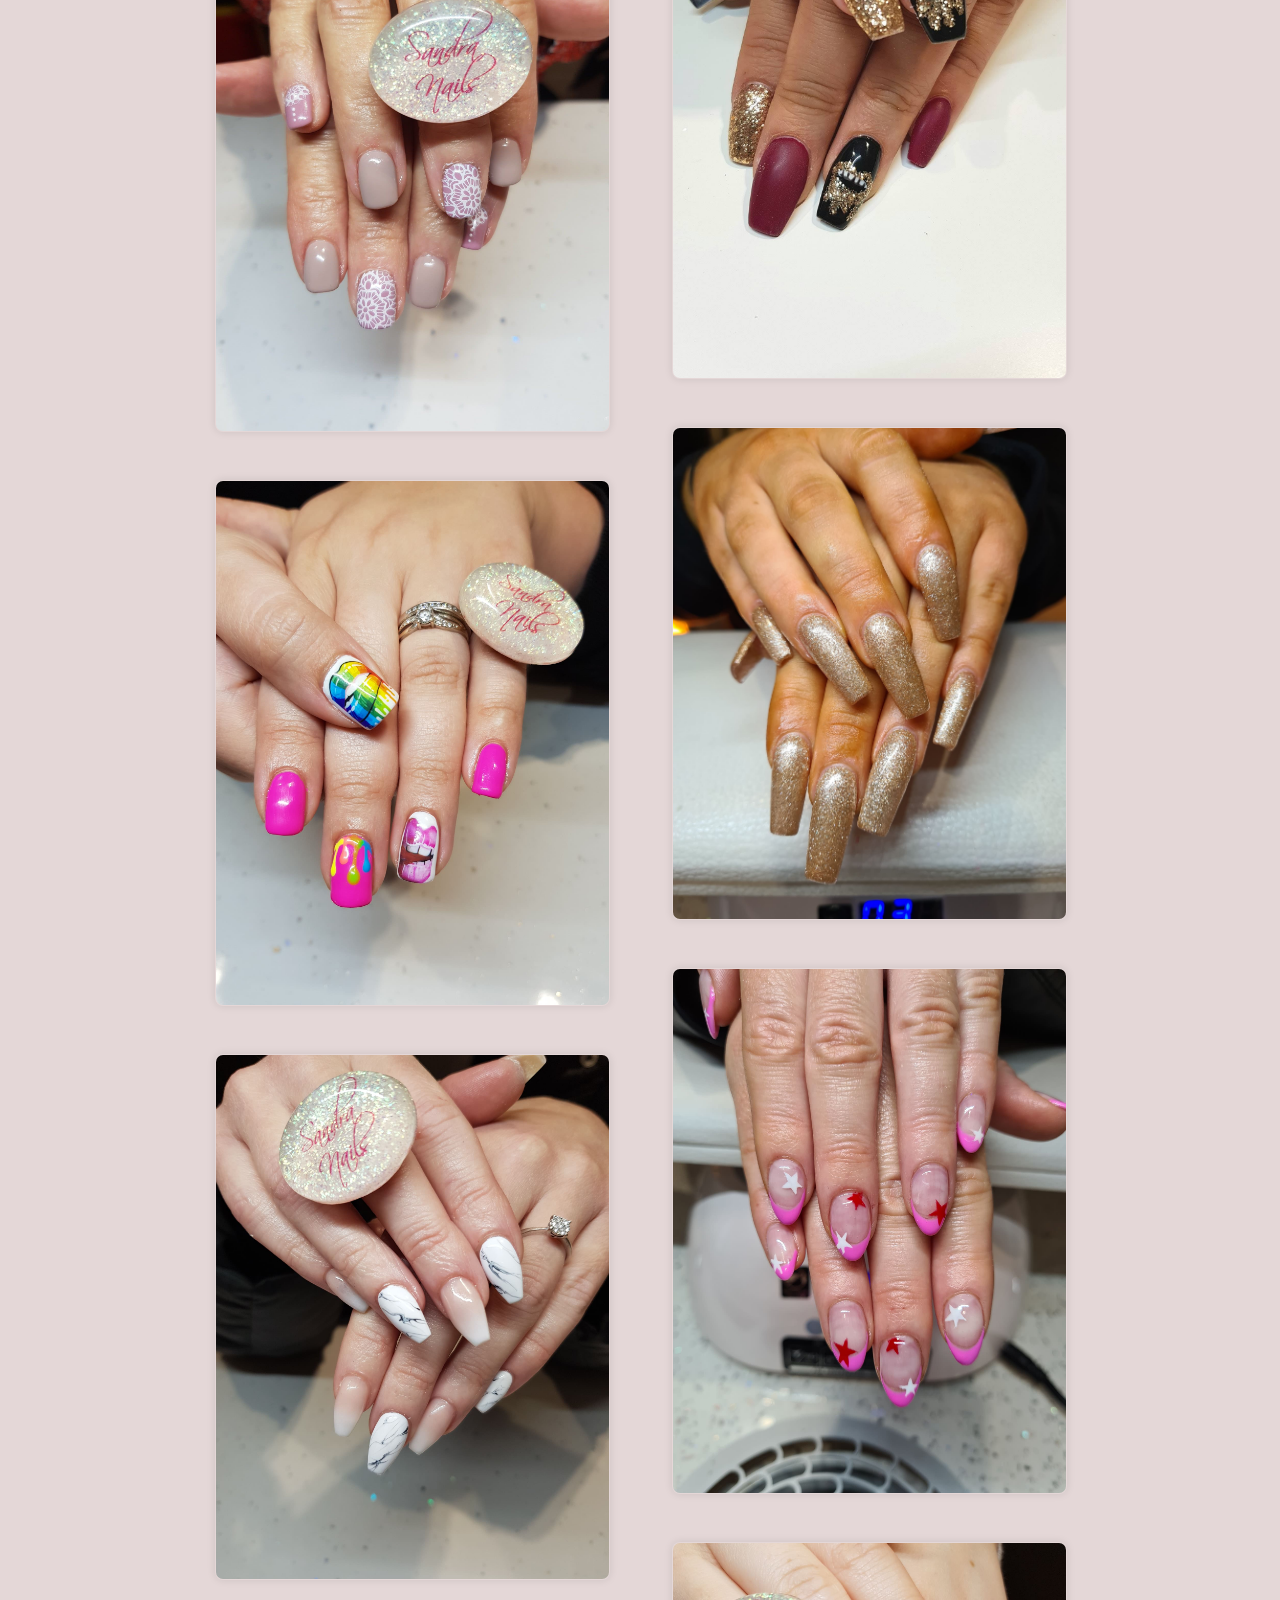
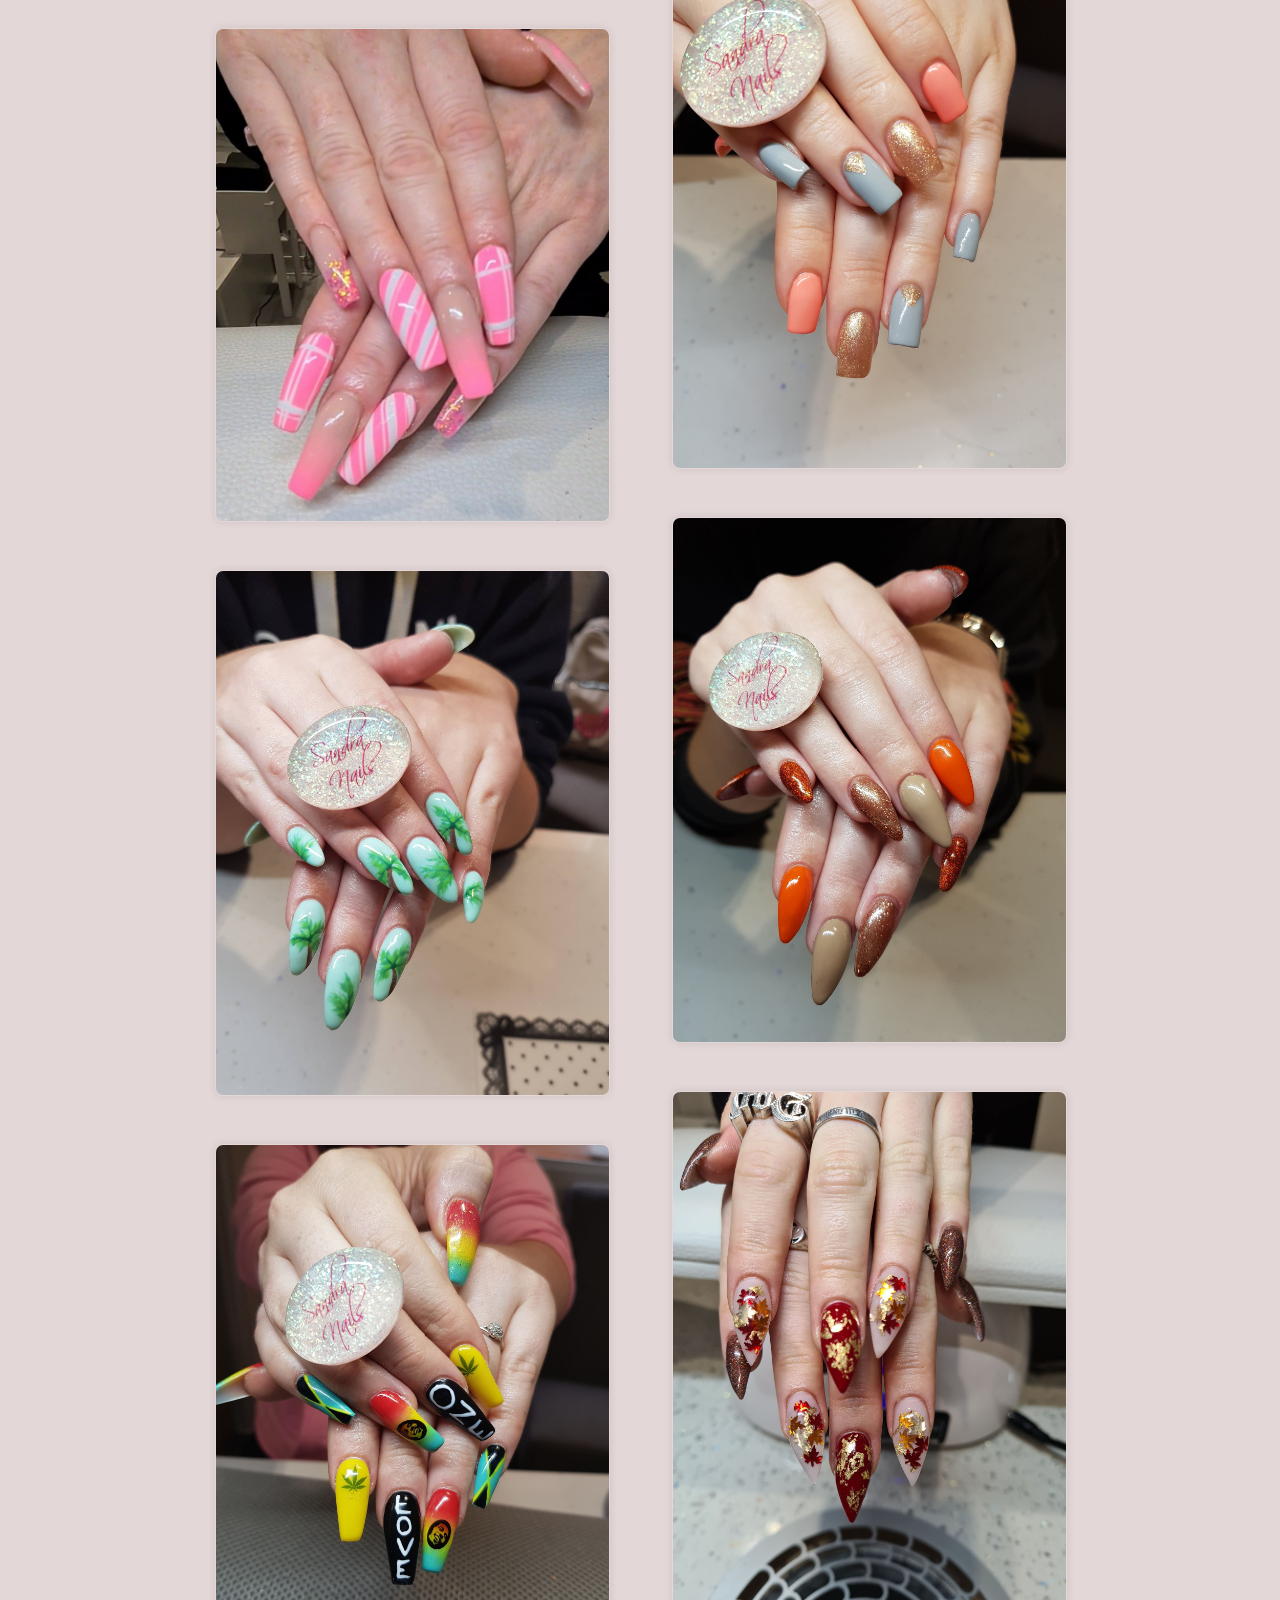
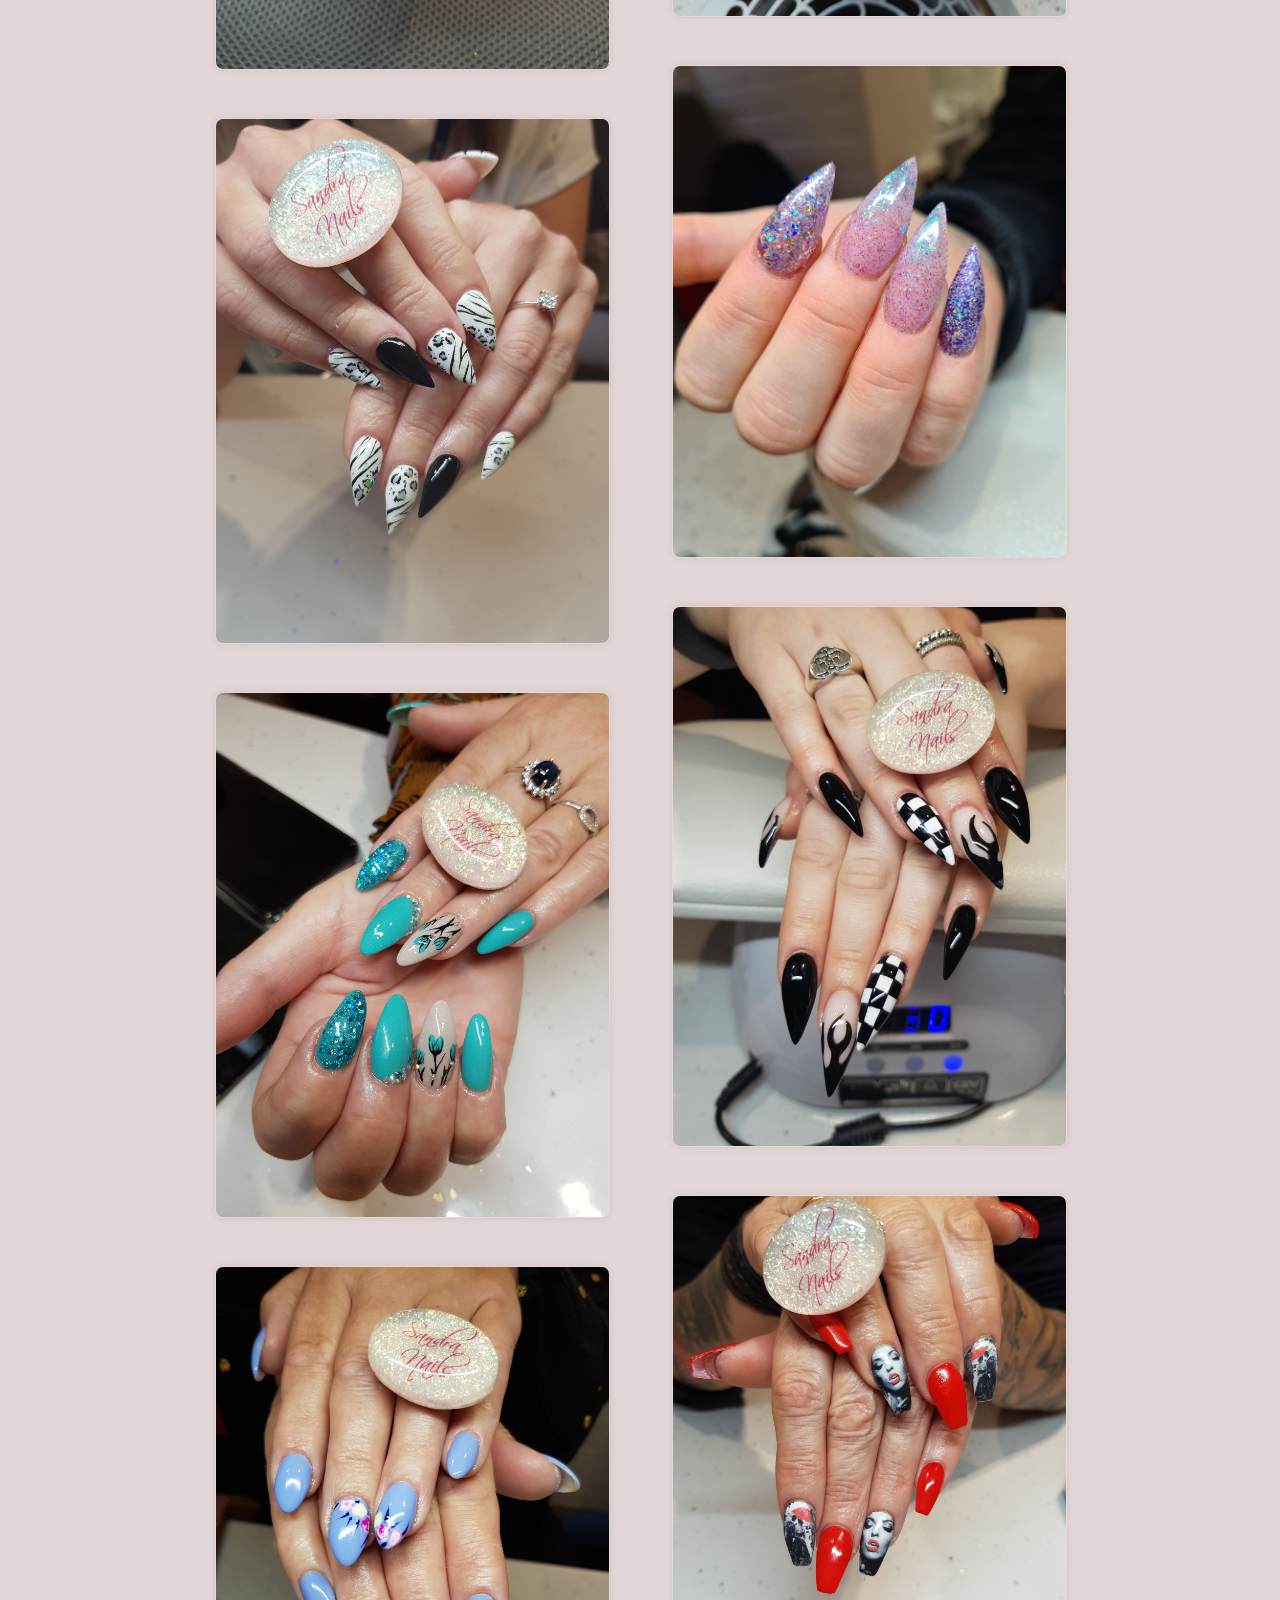
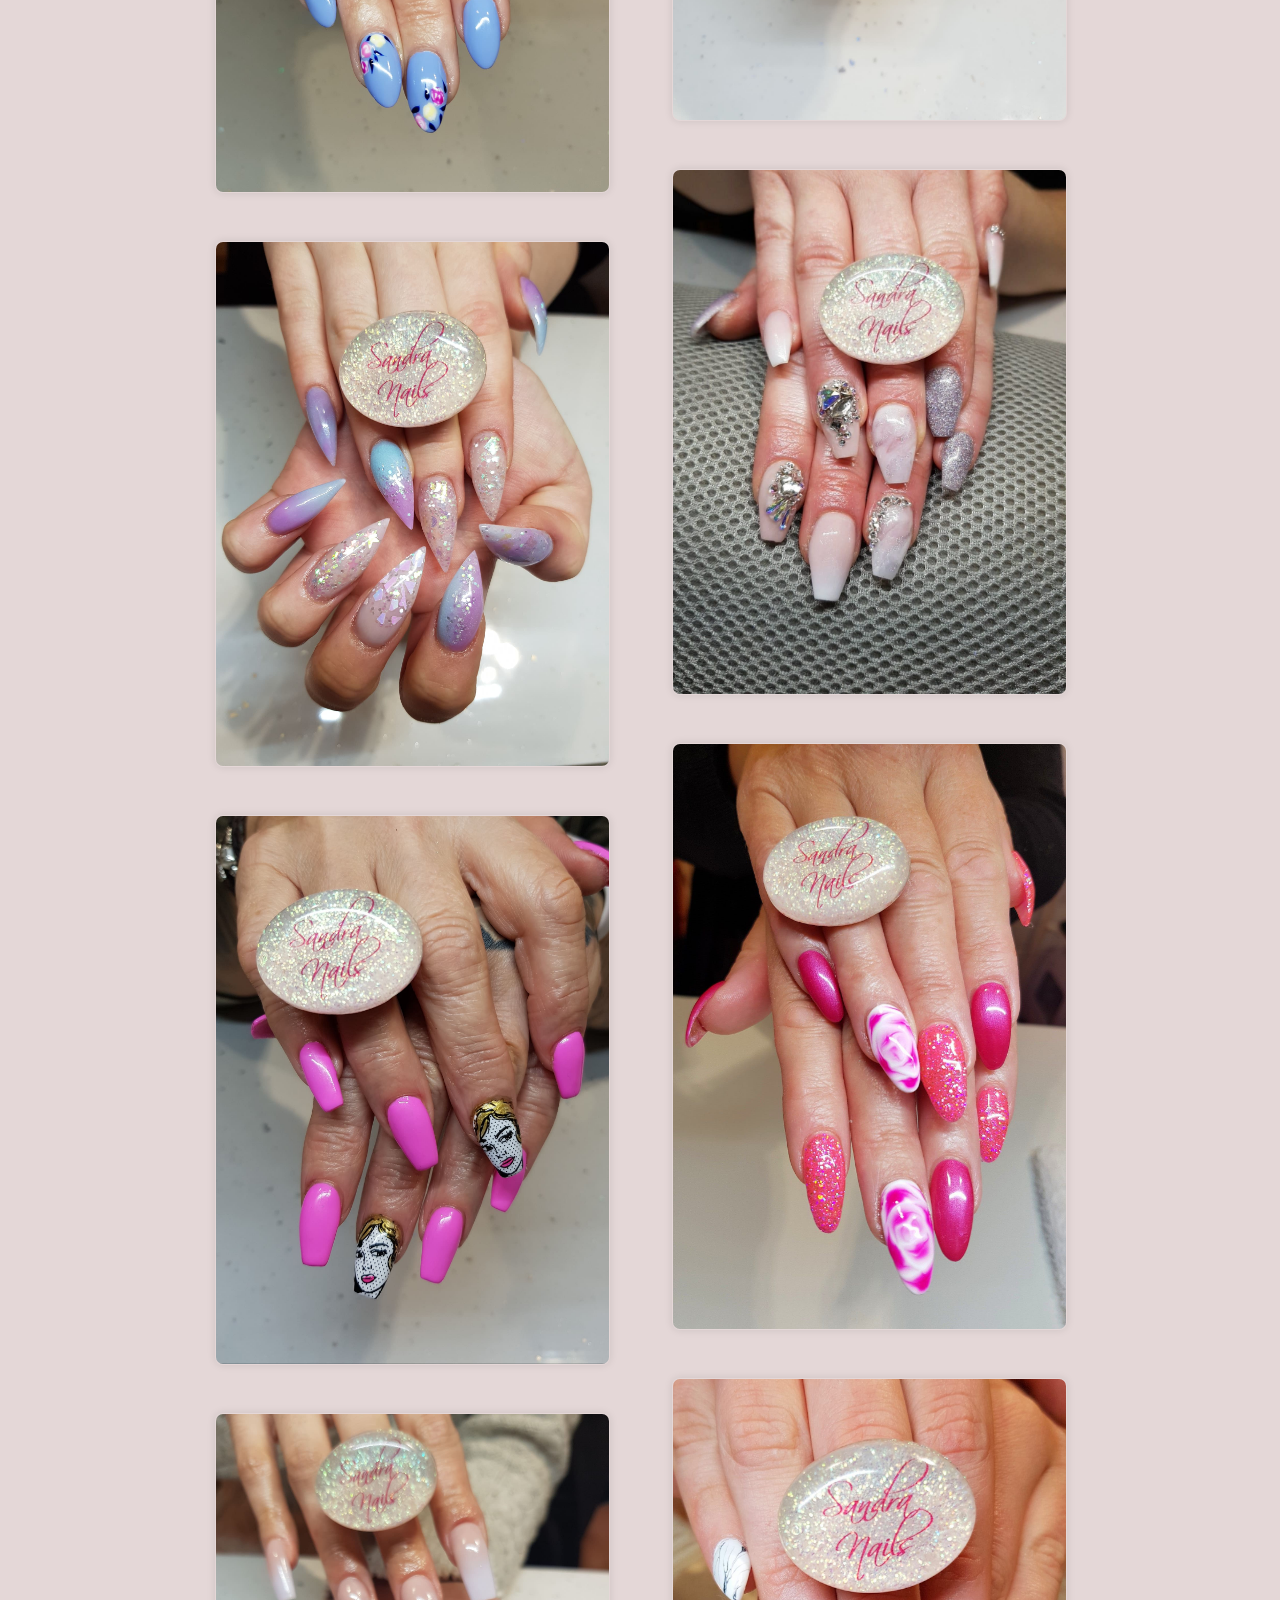
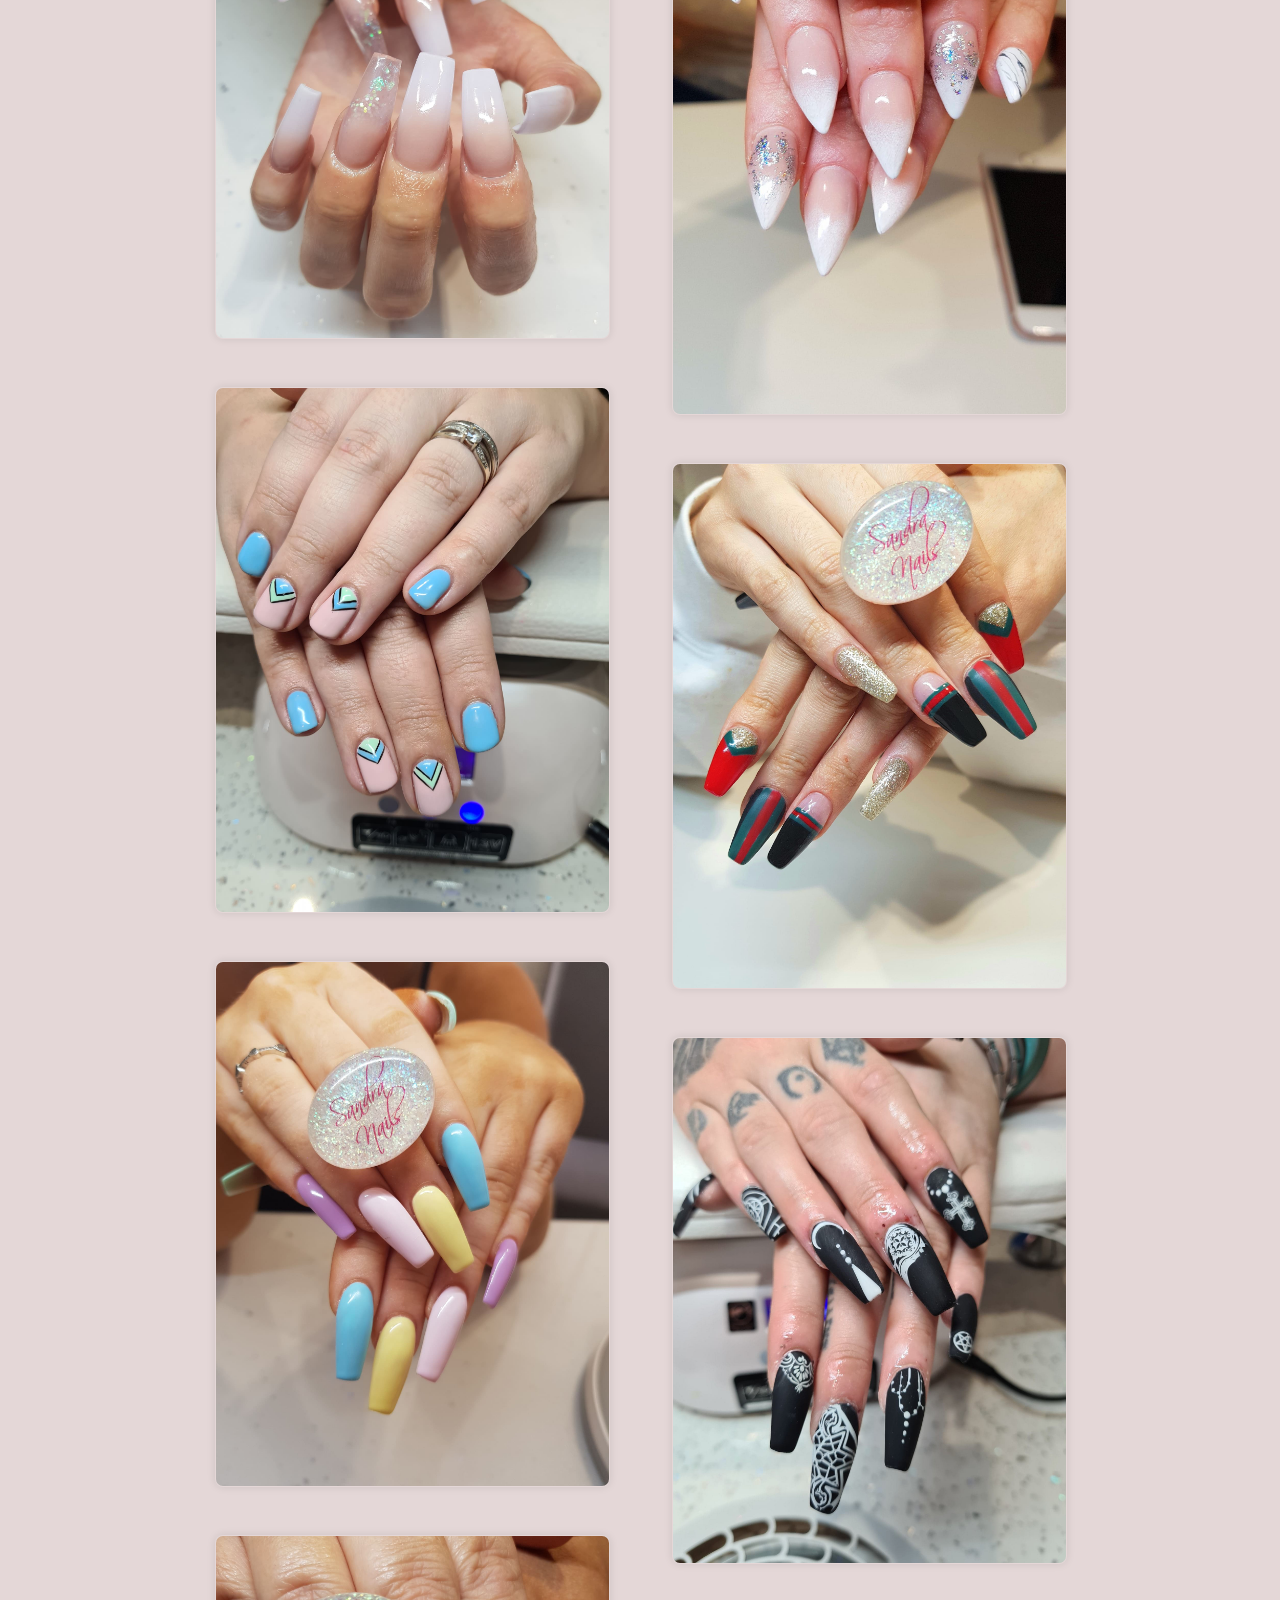
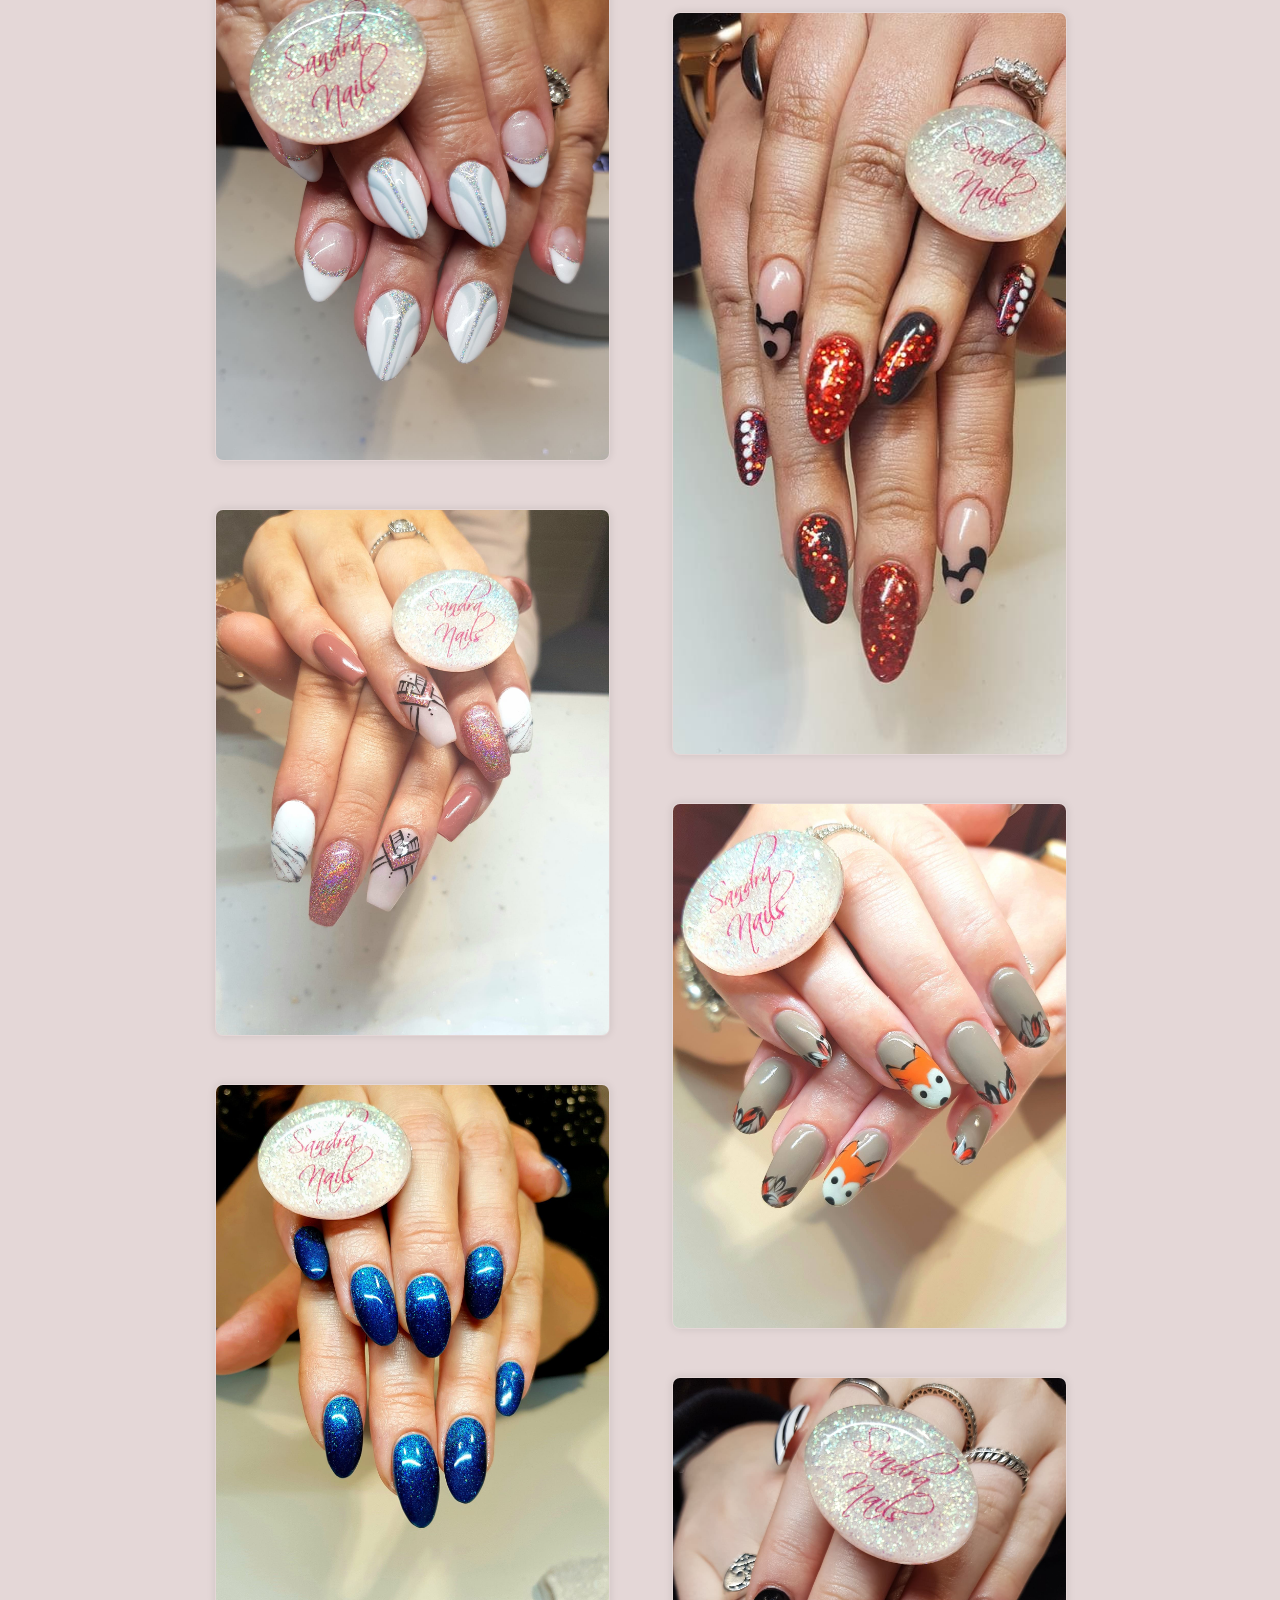
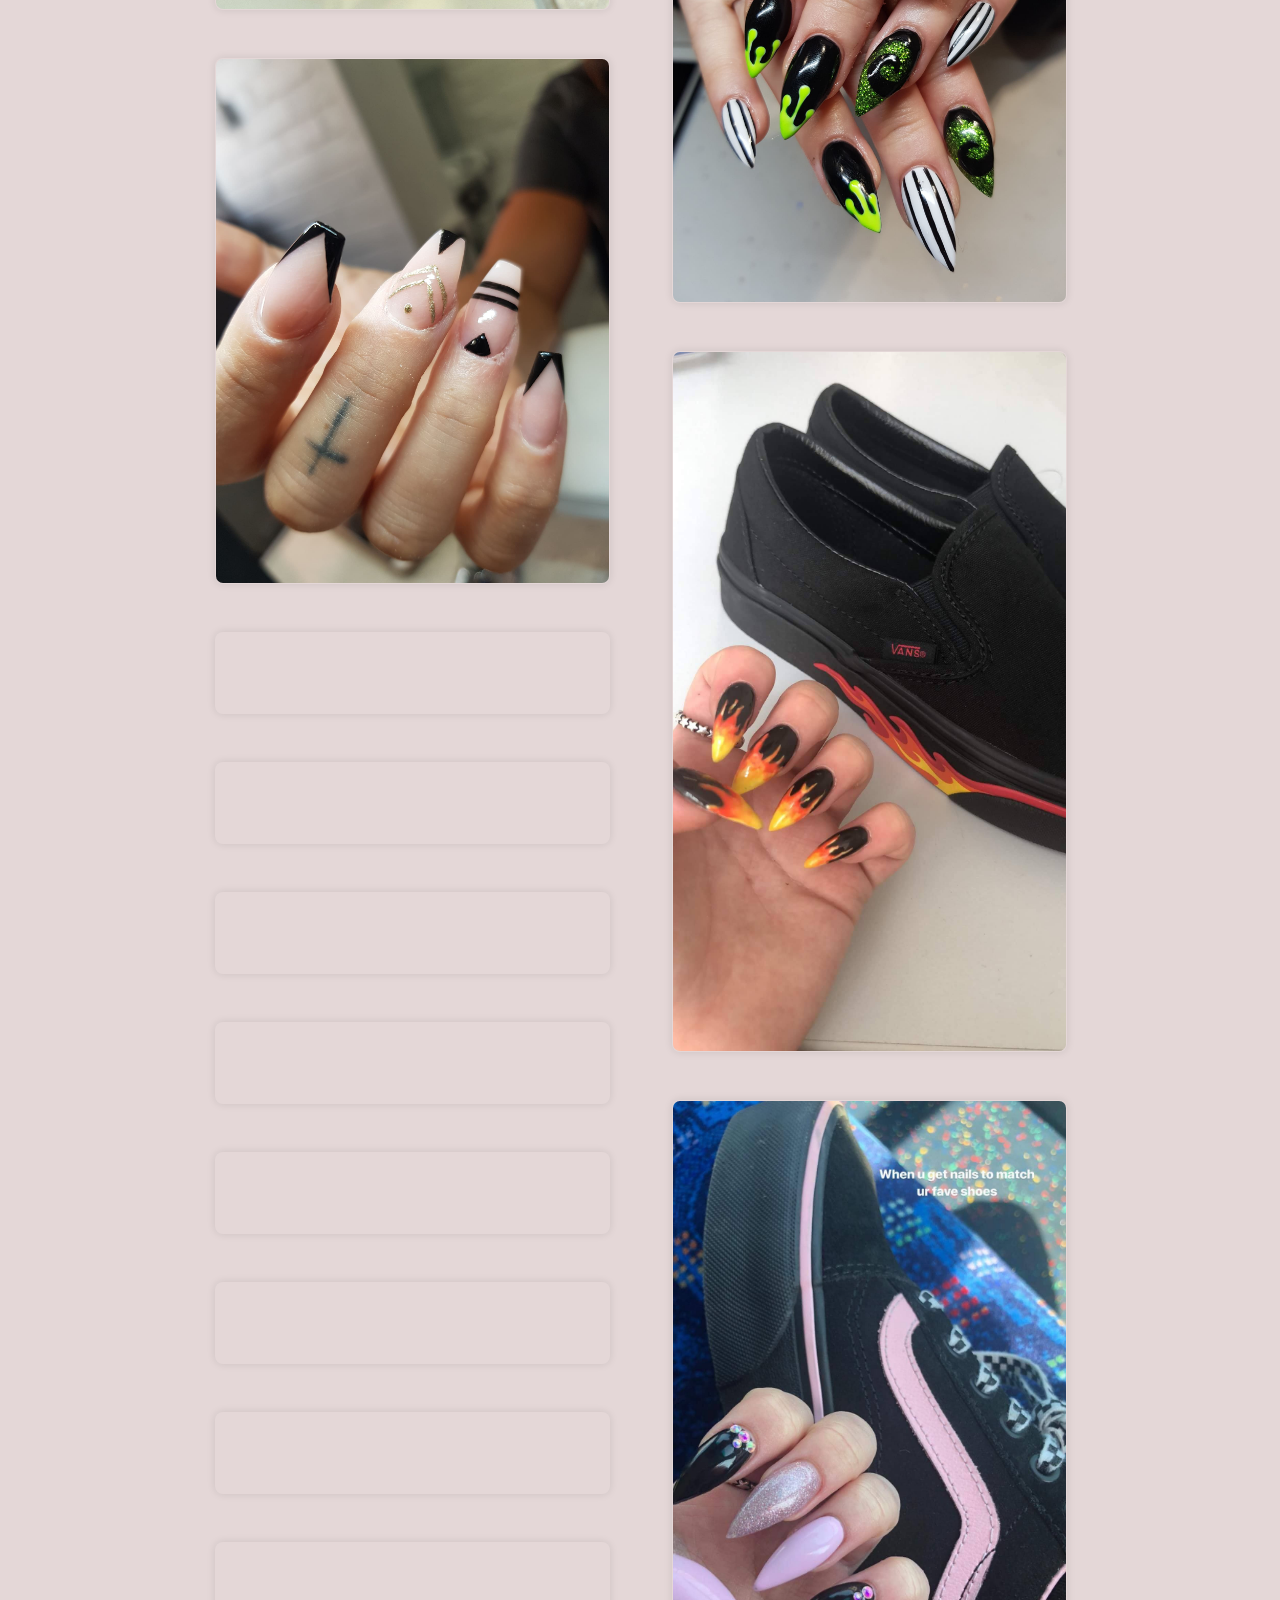
==== commit 7cc68db6: "more small changes" ====
--- a/photos/index.html
+++ b/photos/index.html
@@ -6,6 +6,11 @@
     <link rel="icon" href="../content/icon.png">
     <title>Sandra Nails</title>
     <meta name="viewport" content="width=device-width, initial-scale=1.0">
+    <meta property="og:type" content="REPLACE WITH URL (without http)">
+    <meta property="og:title" content="Sandra Nails" />
+    <meta property="og:description" content="Leadgate Nail Salon" />
+    <meta property="og:url" content="REPLACE WITH URL" />
+    <meta name="theme-color" content="#f53434">
     <meta name="description" content="Leadgate Nail Salon">
     <script src="https://ajax.googleapis.com/ajax/libs/jquery/3.1.0/jquery.min.js"> </script>
     <script src="../js/script.js"></script>
@@ -27,7 +32,7 @@
     
         <div id="center">
             <div class="left side" id="left">
-                
+
             </div>
     
             <div class="right side" id="right">
--- a/css/style.css
+++ b/css/style.css
@@ -32,7 +32,7 @@
 #intro h1 {
     margin: 1rem;
     margin-top: 20rem;
-    font-size: 4rem;
+    font-size: 3.5rem;
     color: rgb(31, 31, 31);
     animation-duration: 3s;
     animation-name: mainTextIn;
@@ -167,6 +167,10 @@
         font-size: 1rem;
     }
 
+    #intro h1 {
+        margin-top: 10rem;
+    }
+
     #intro hr {
         width: 50%;
     }
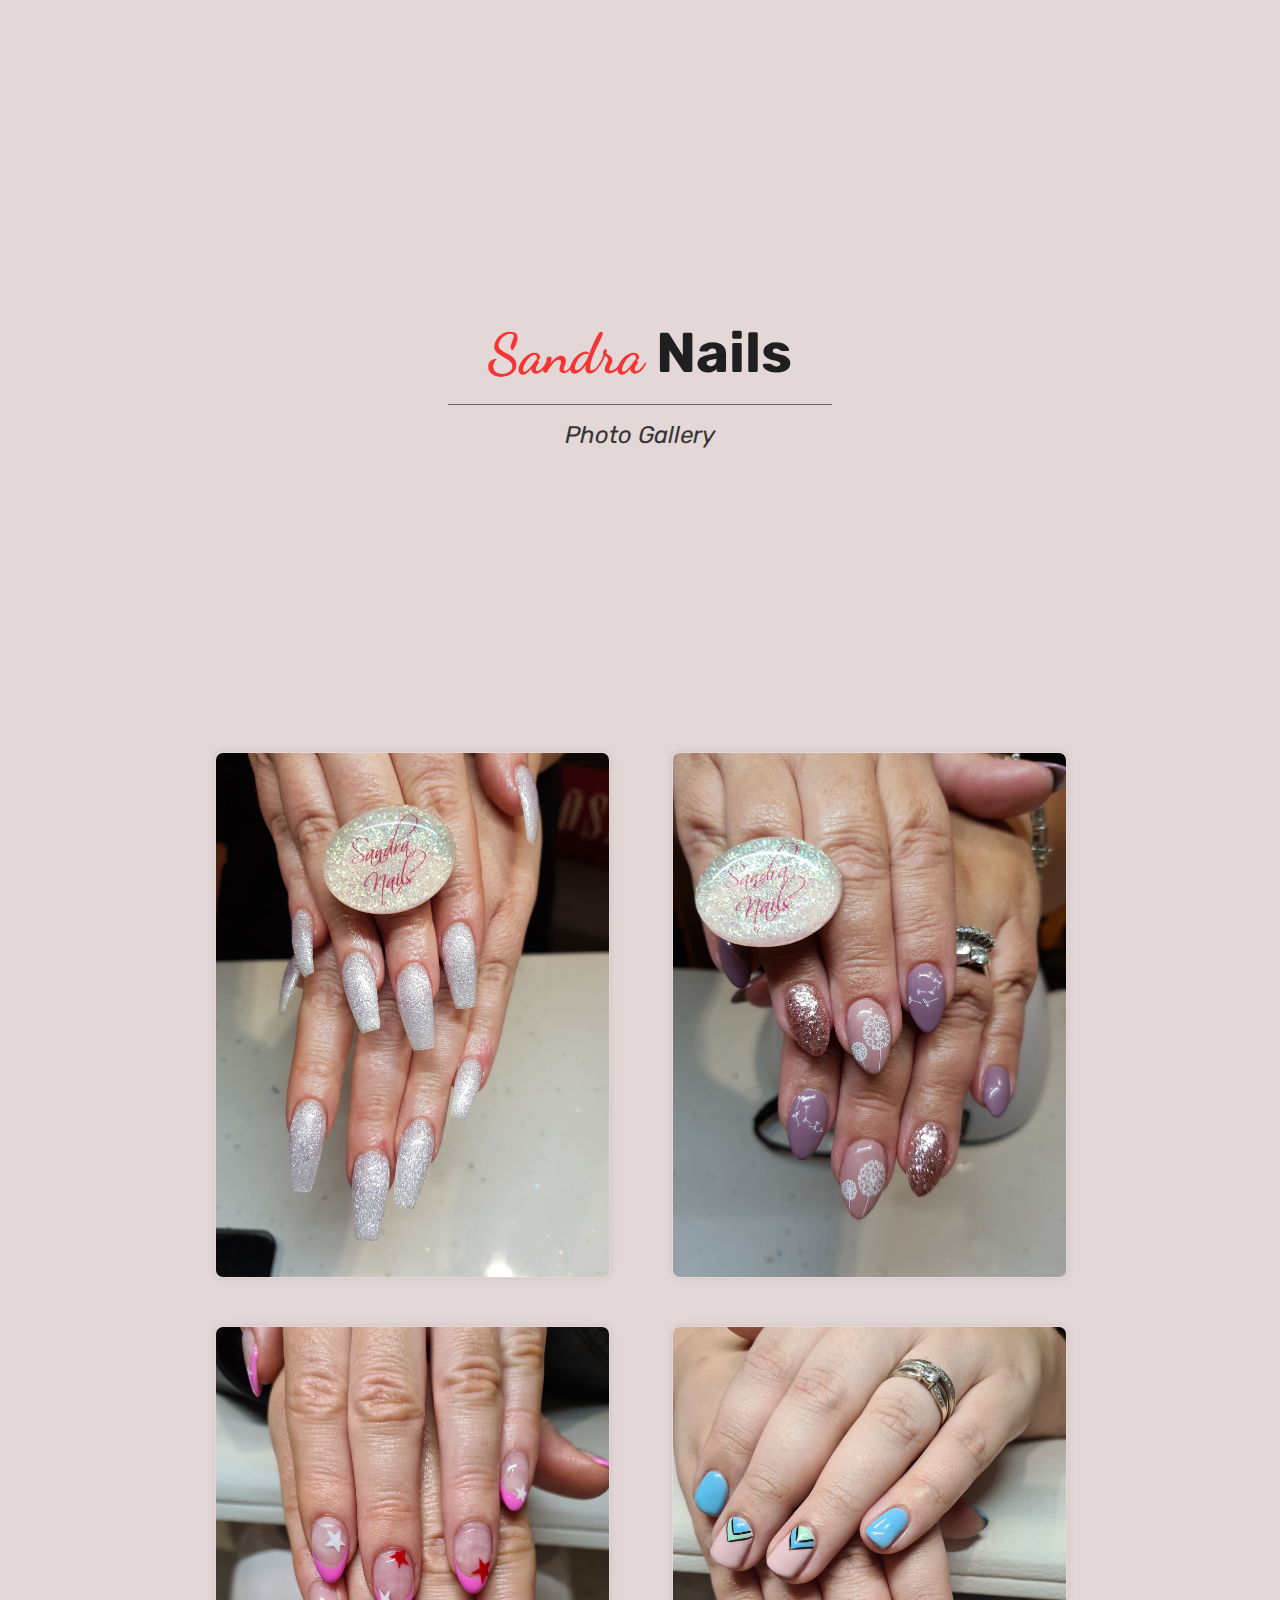
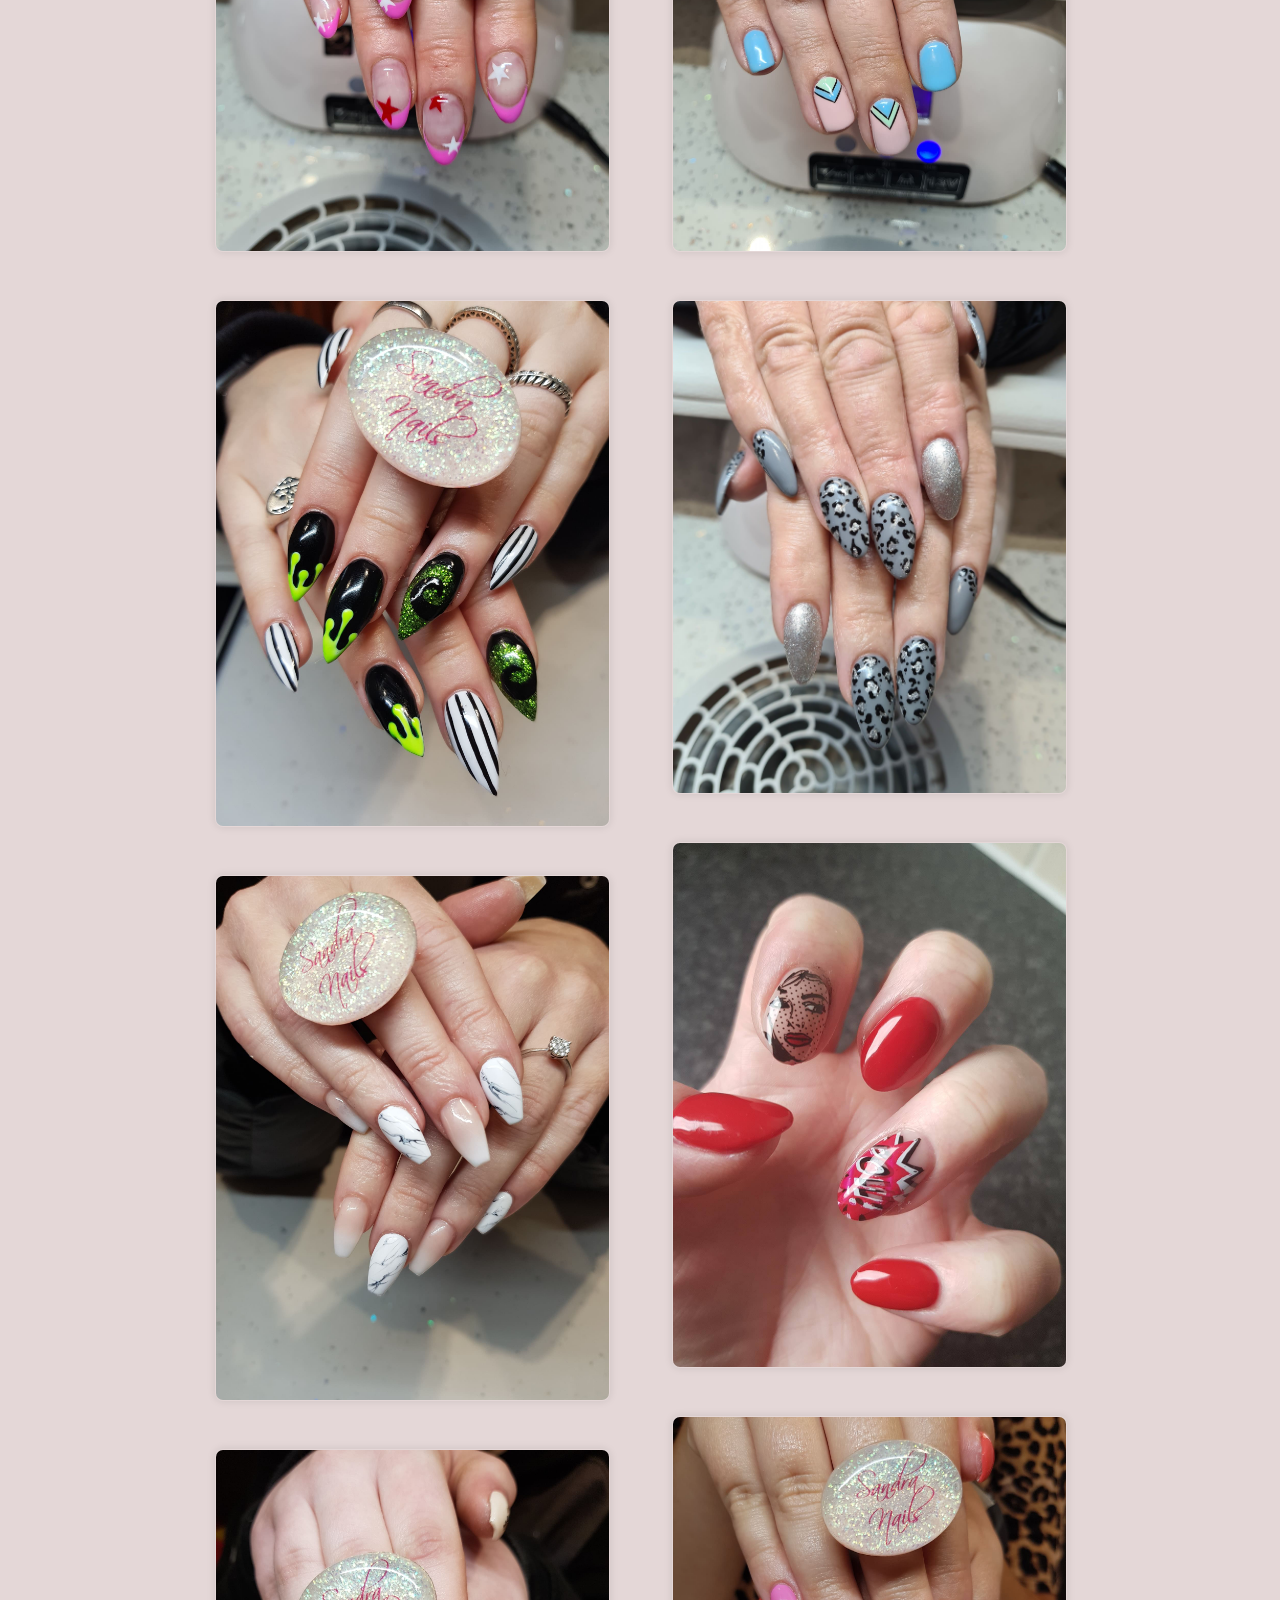
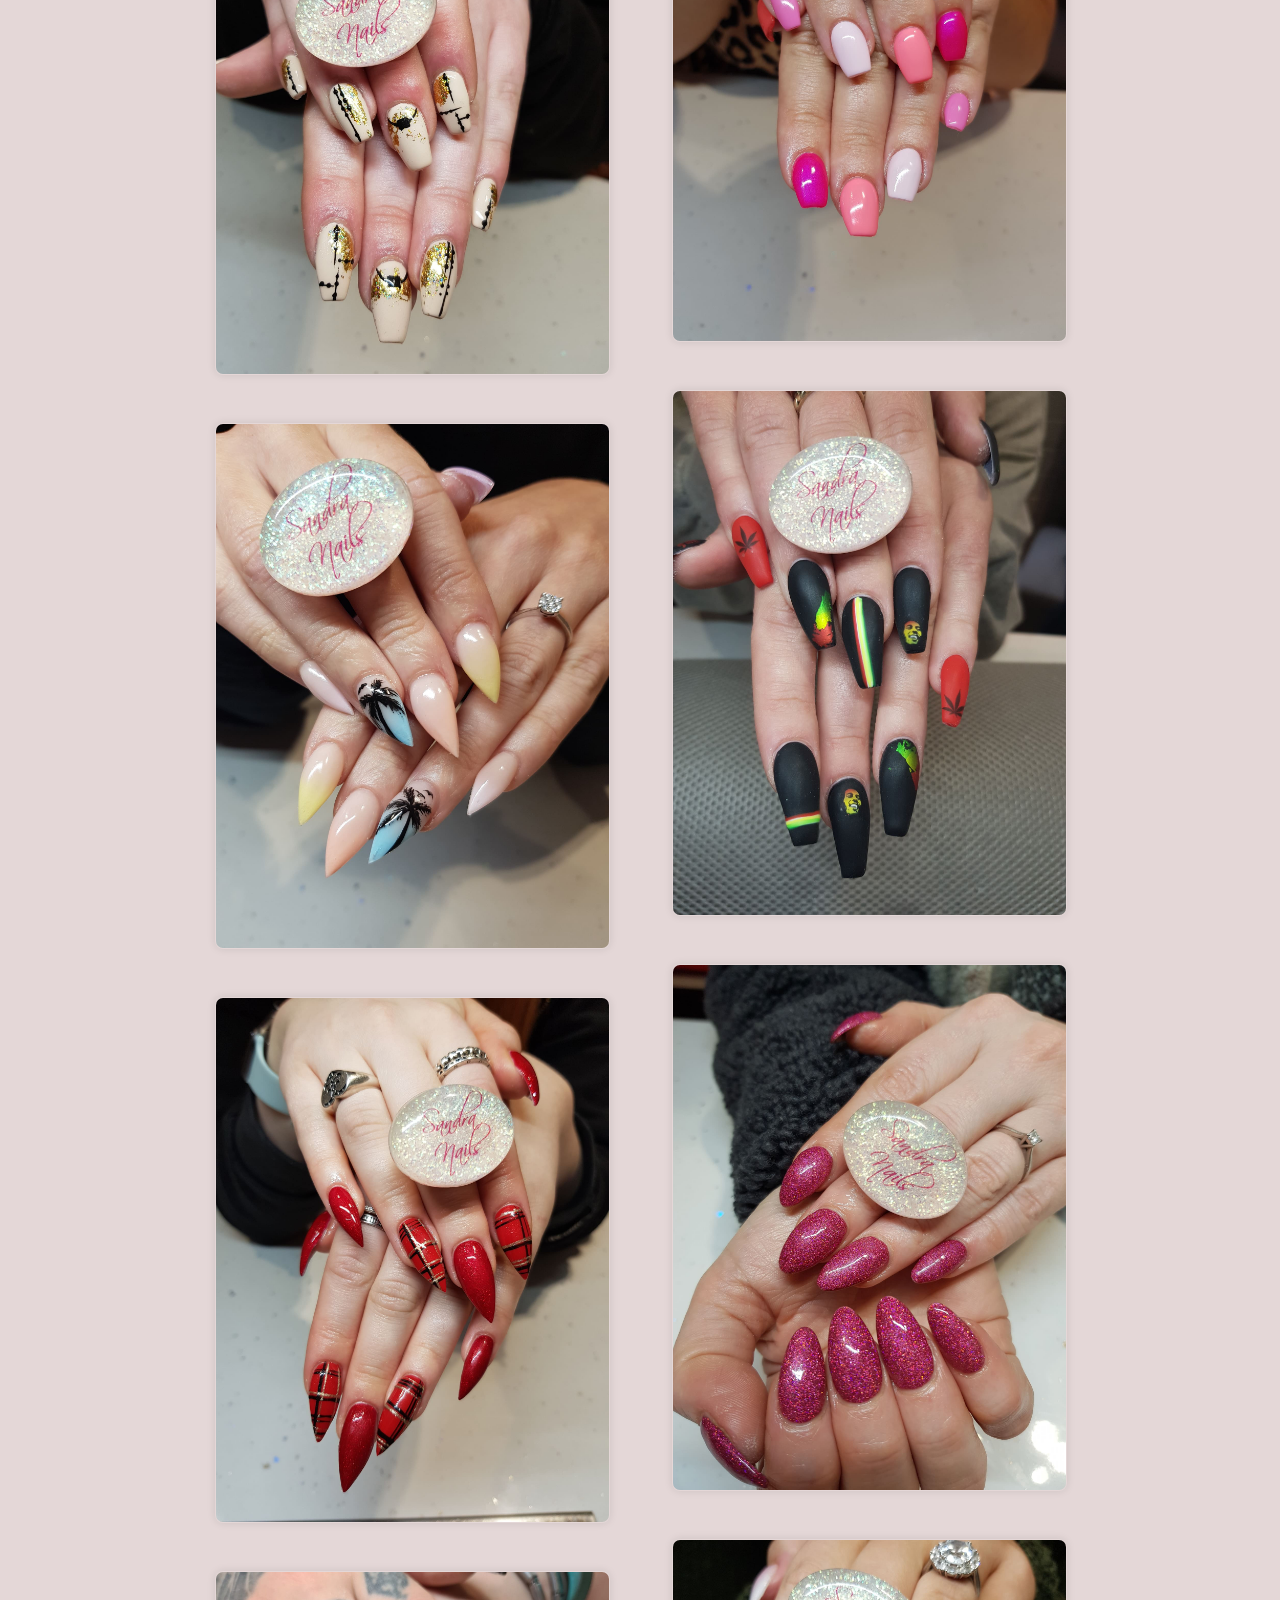
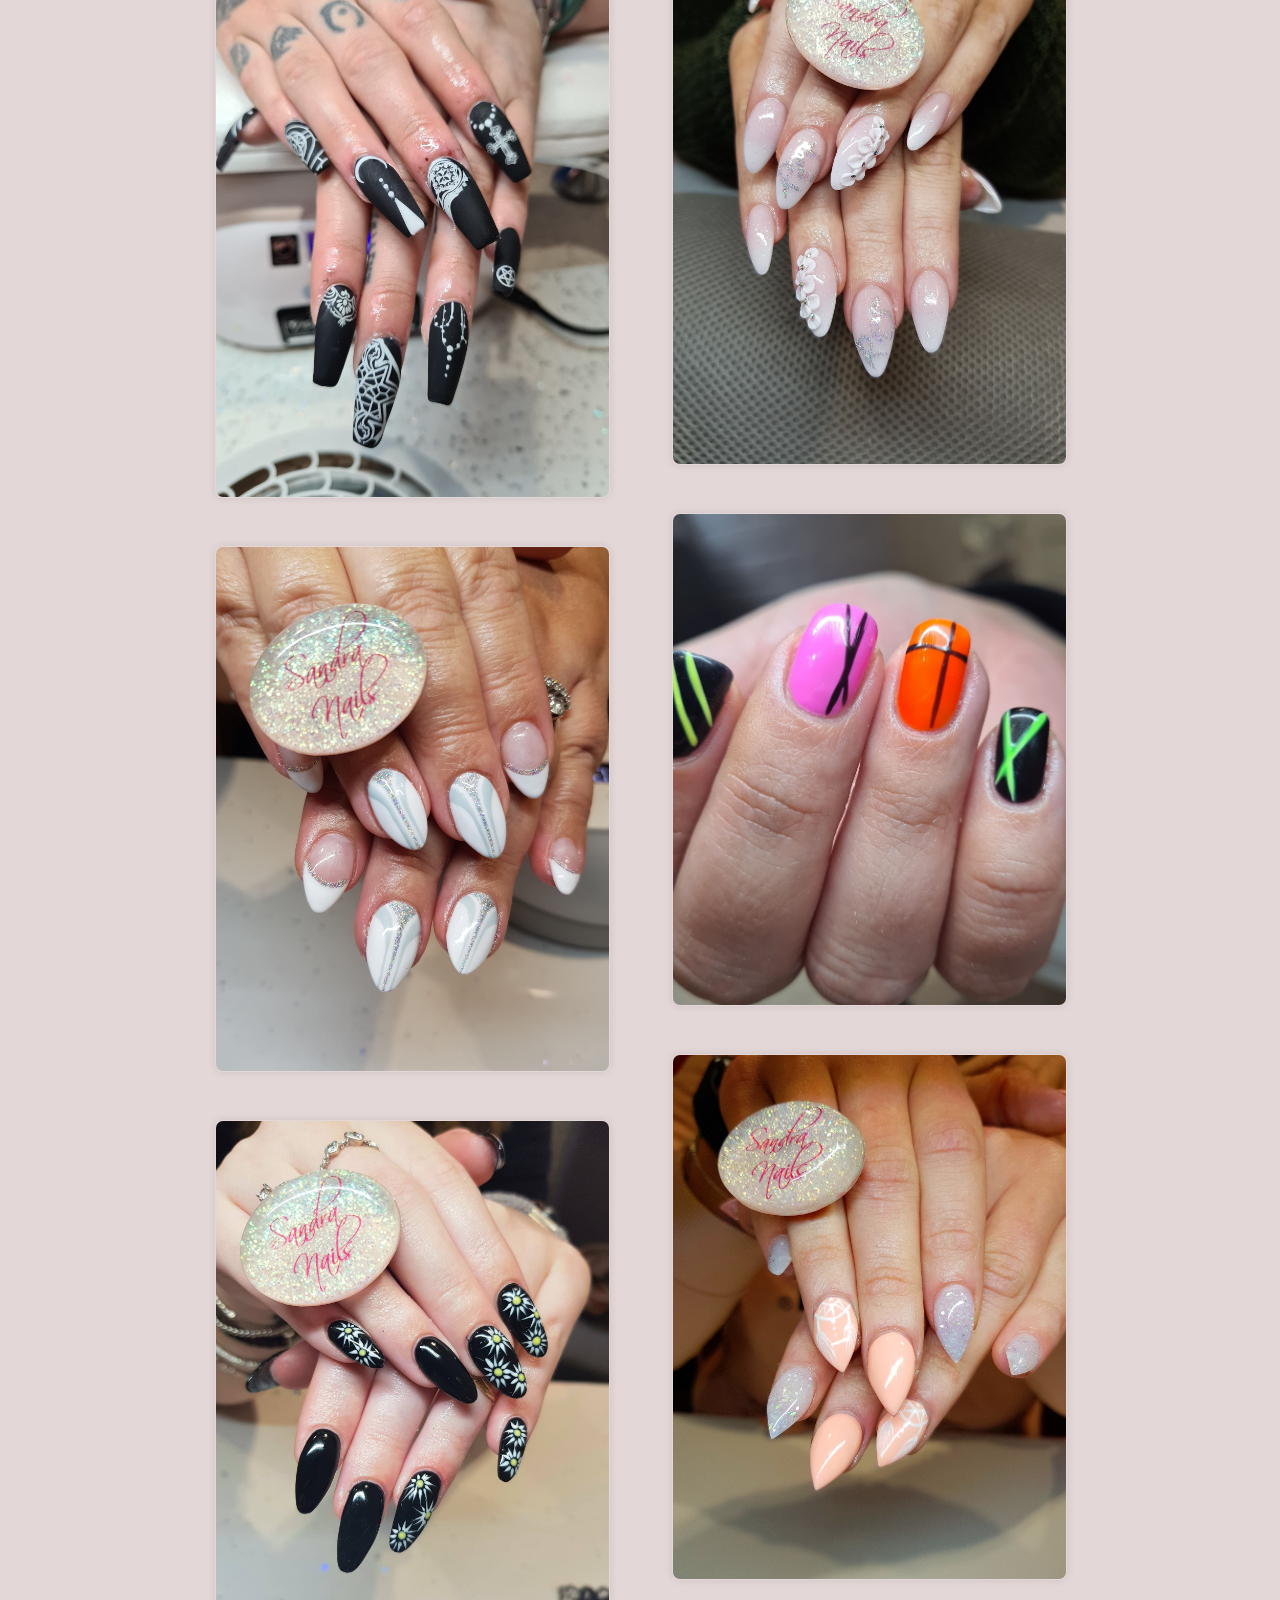
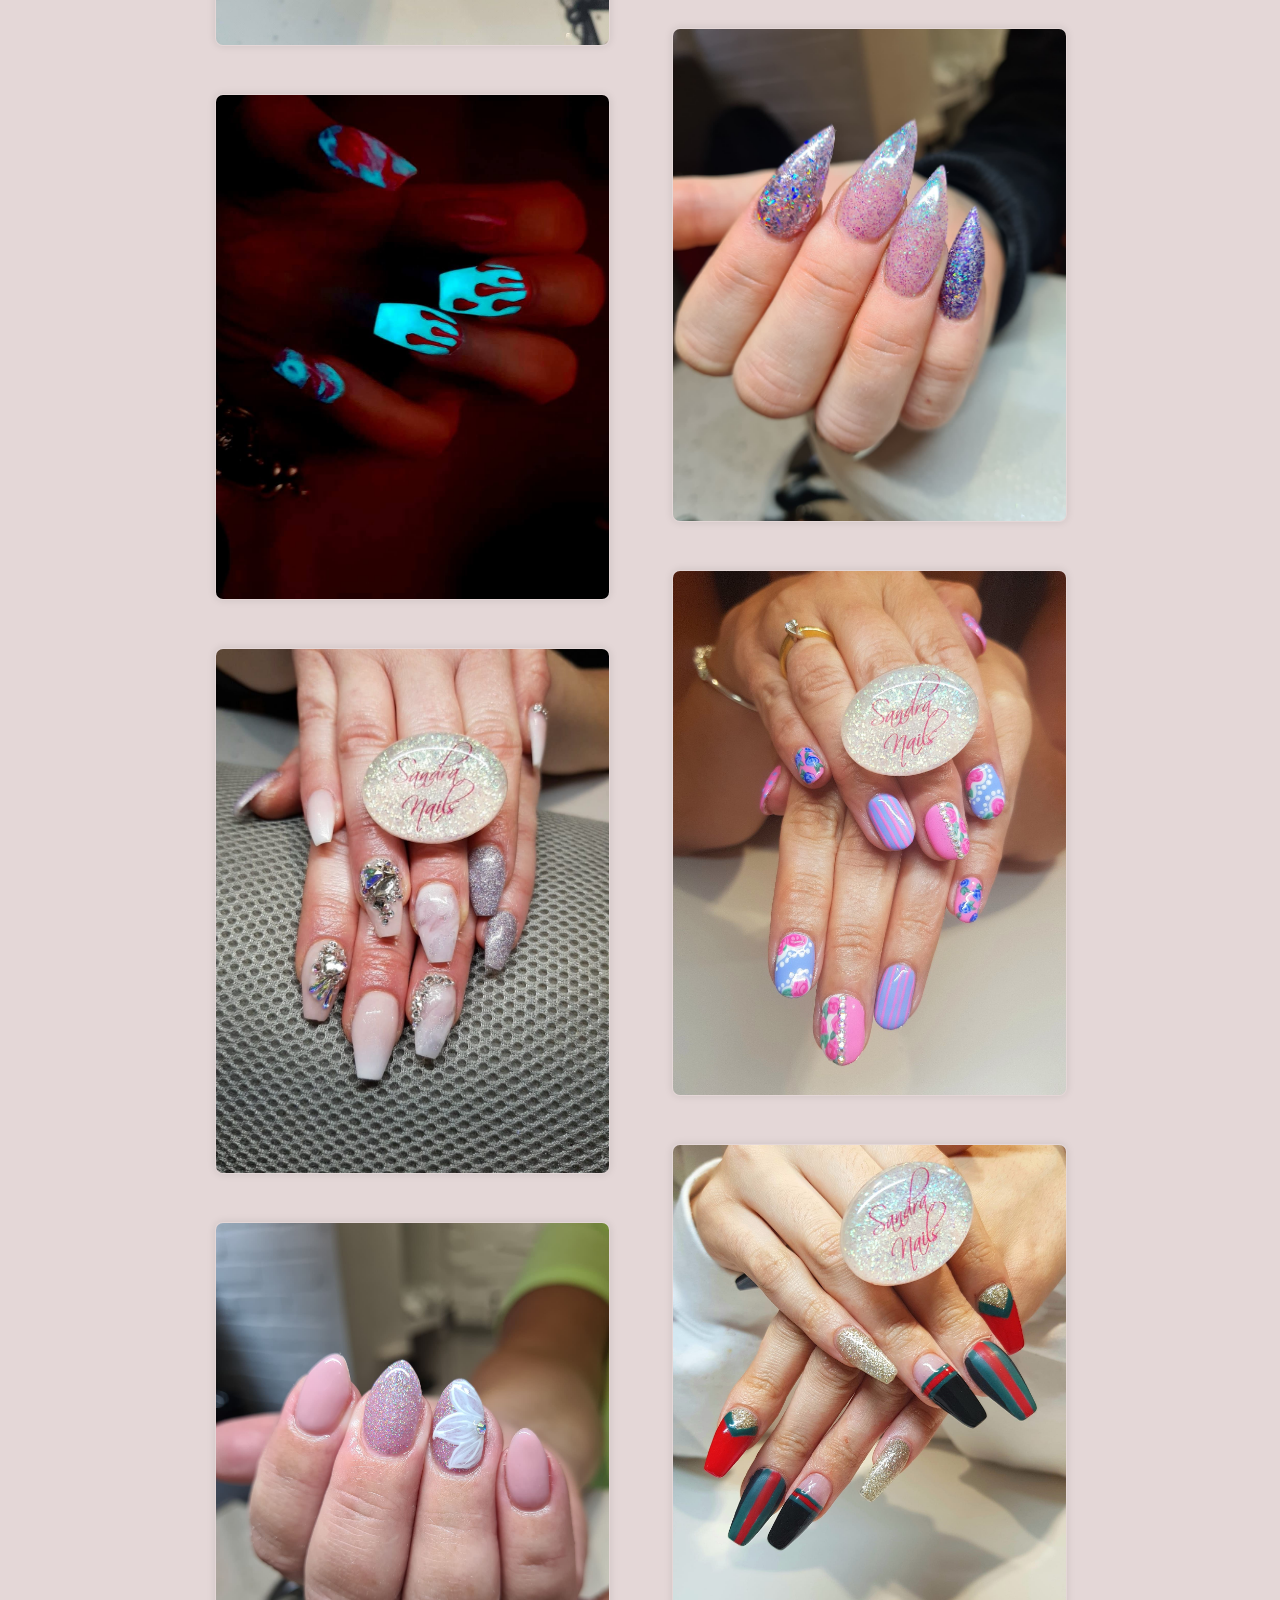
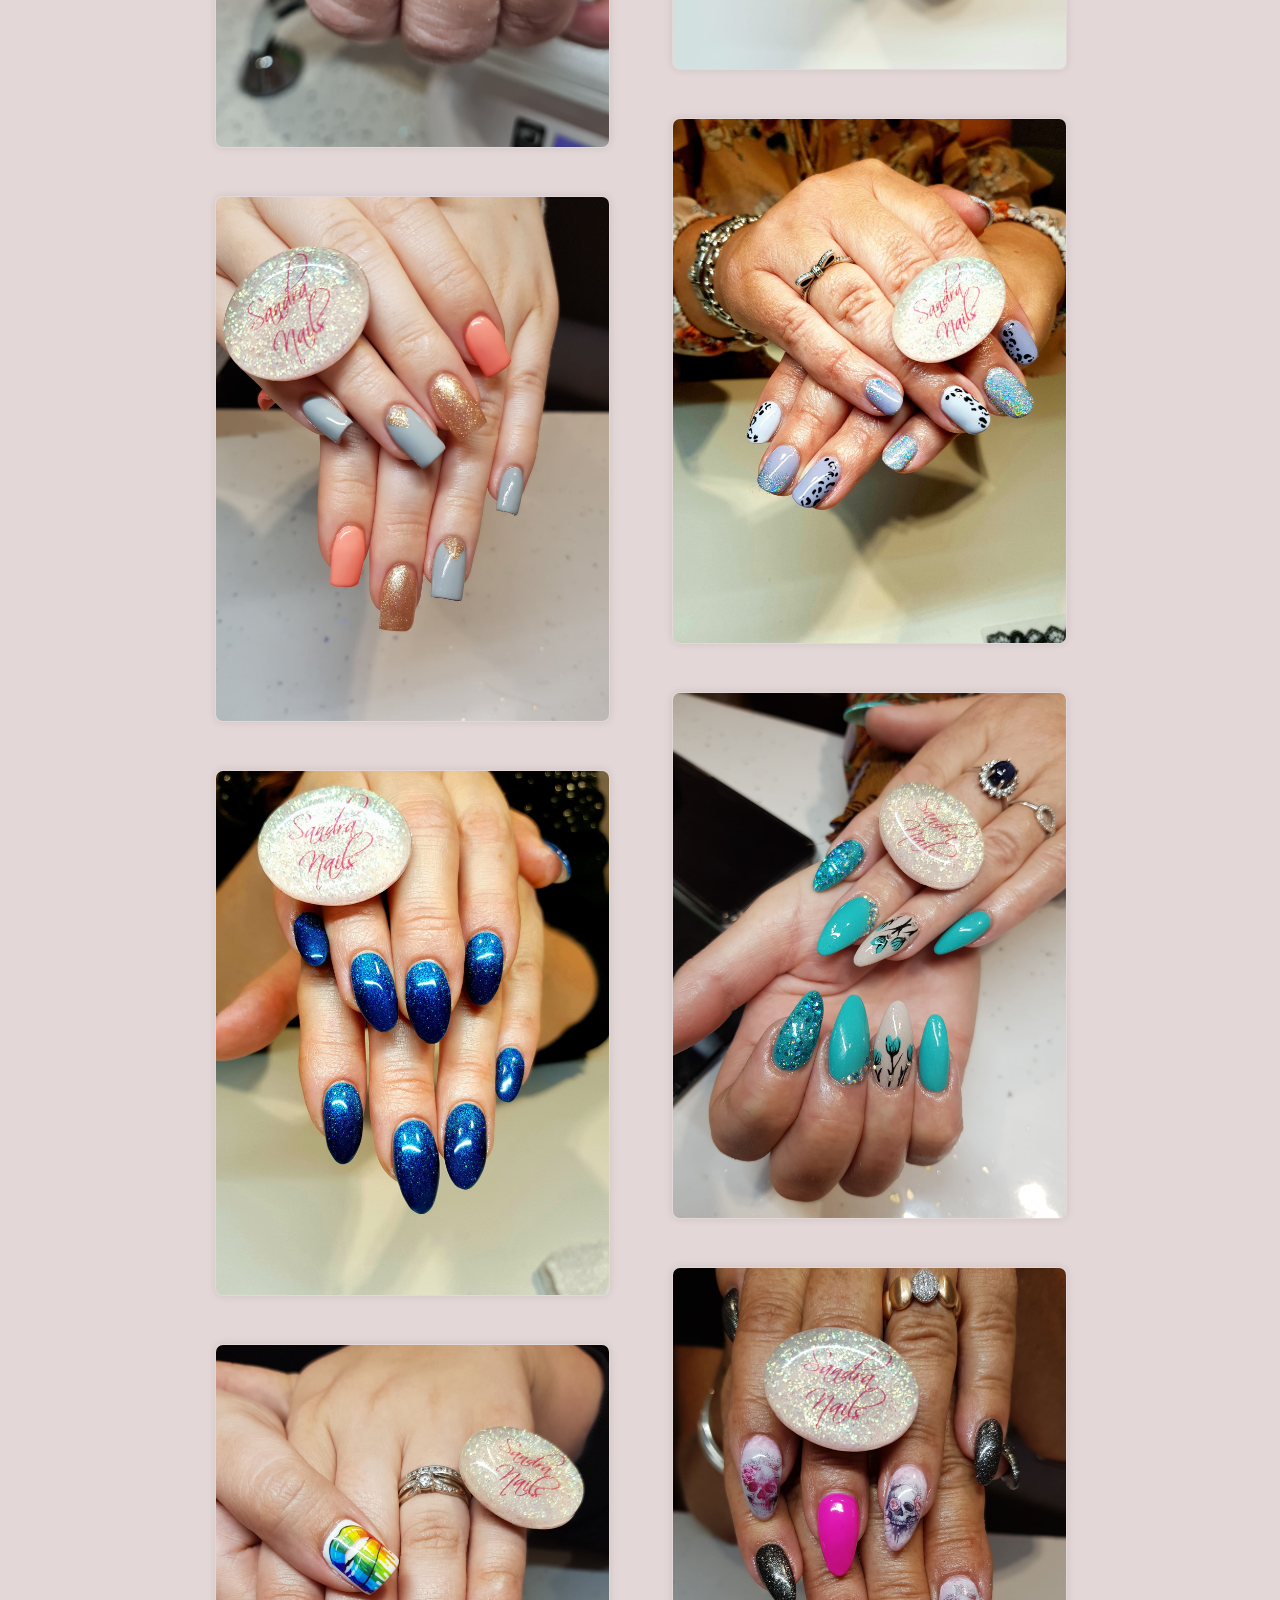
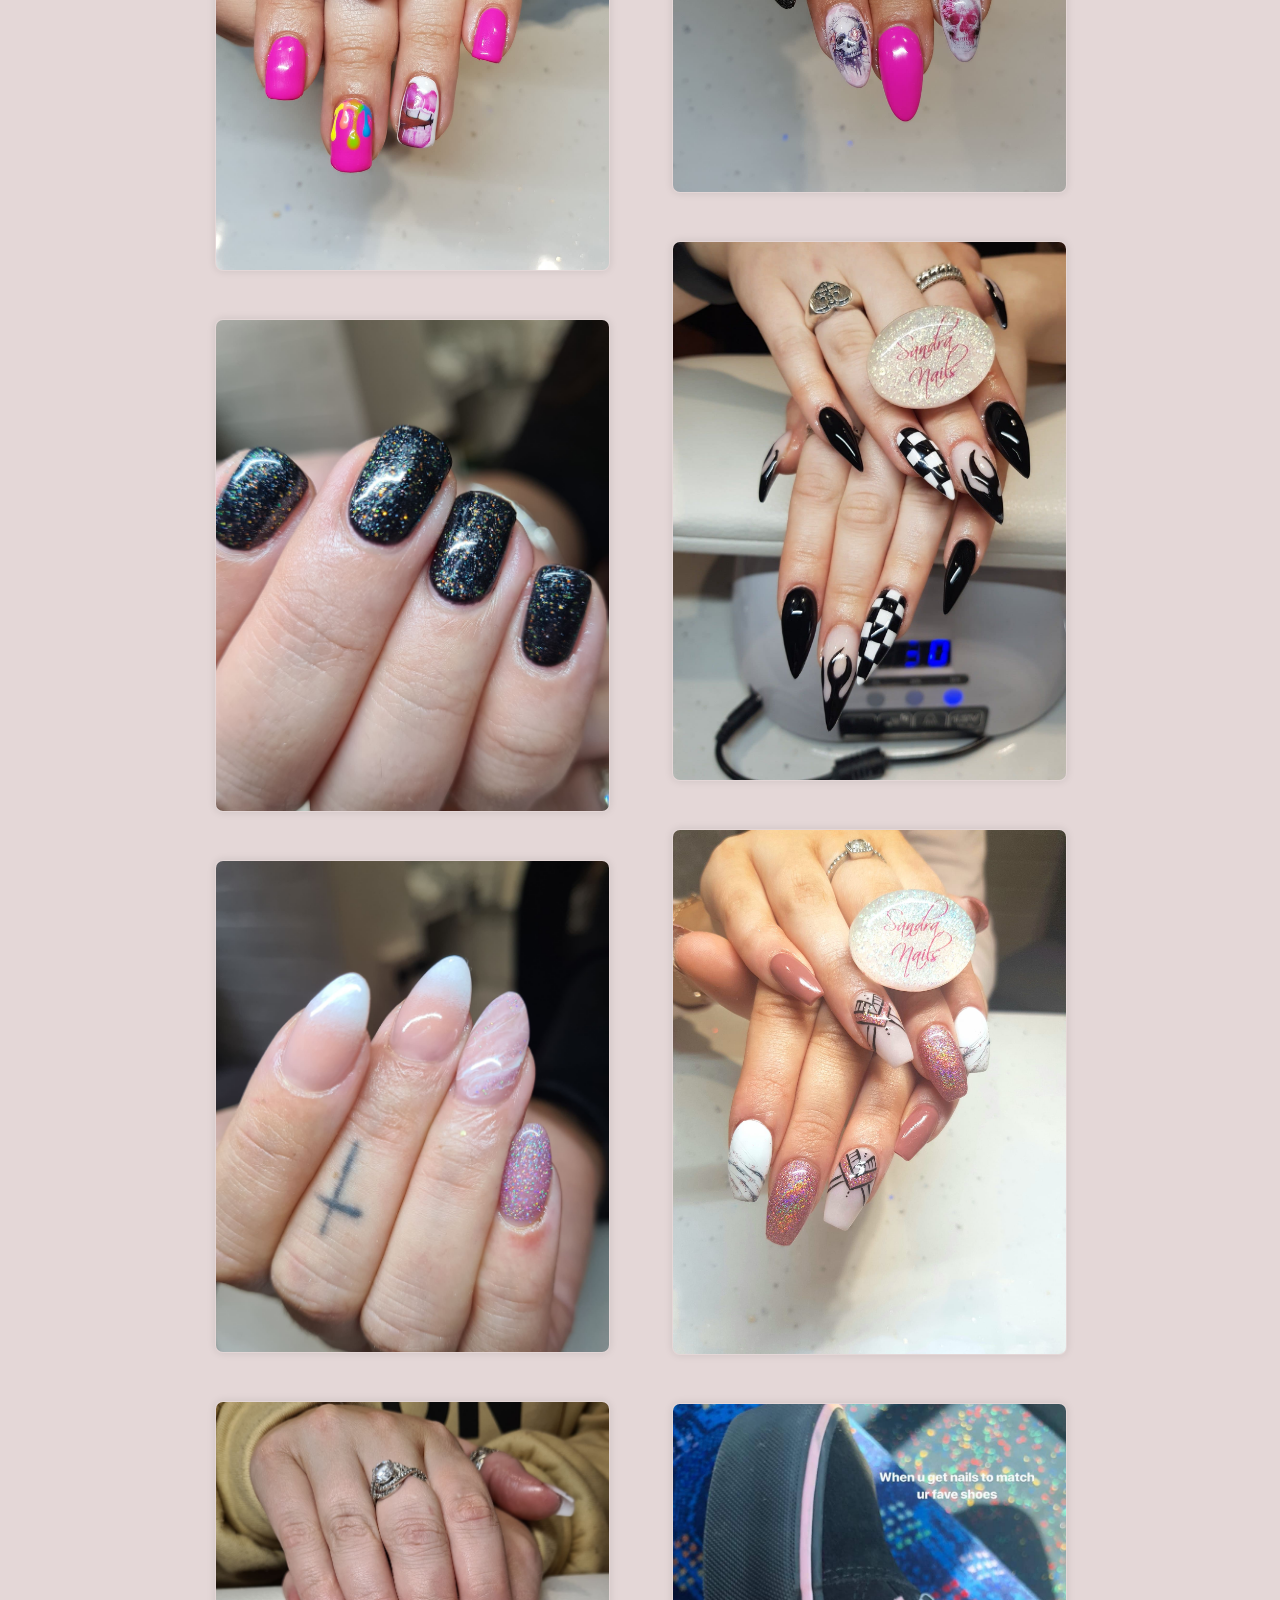
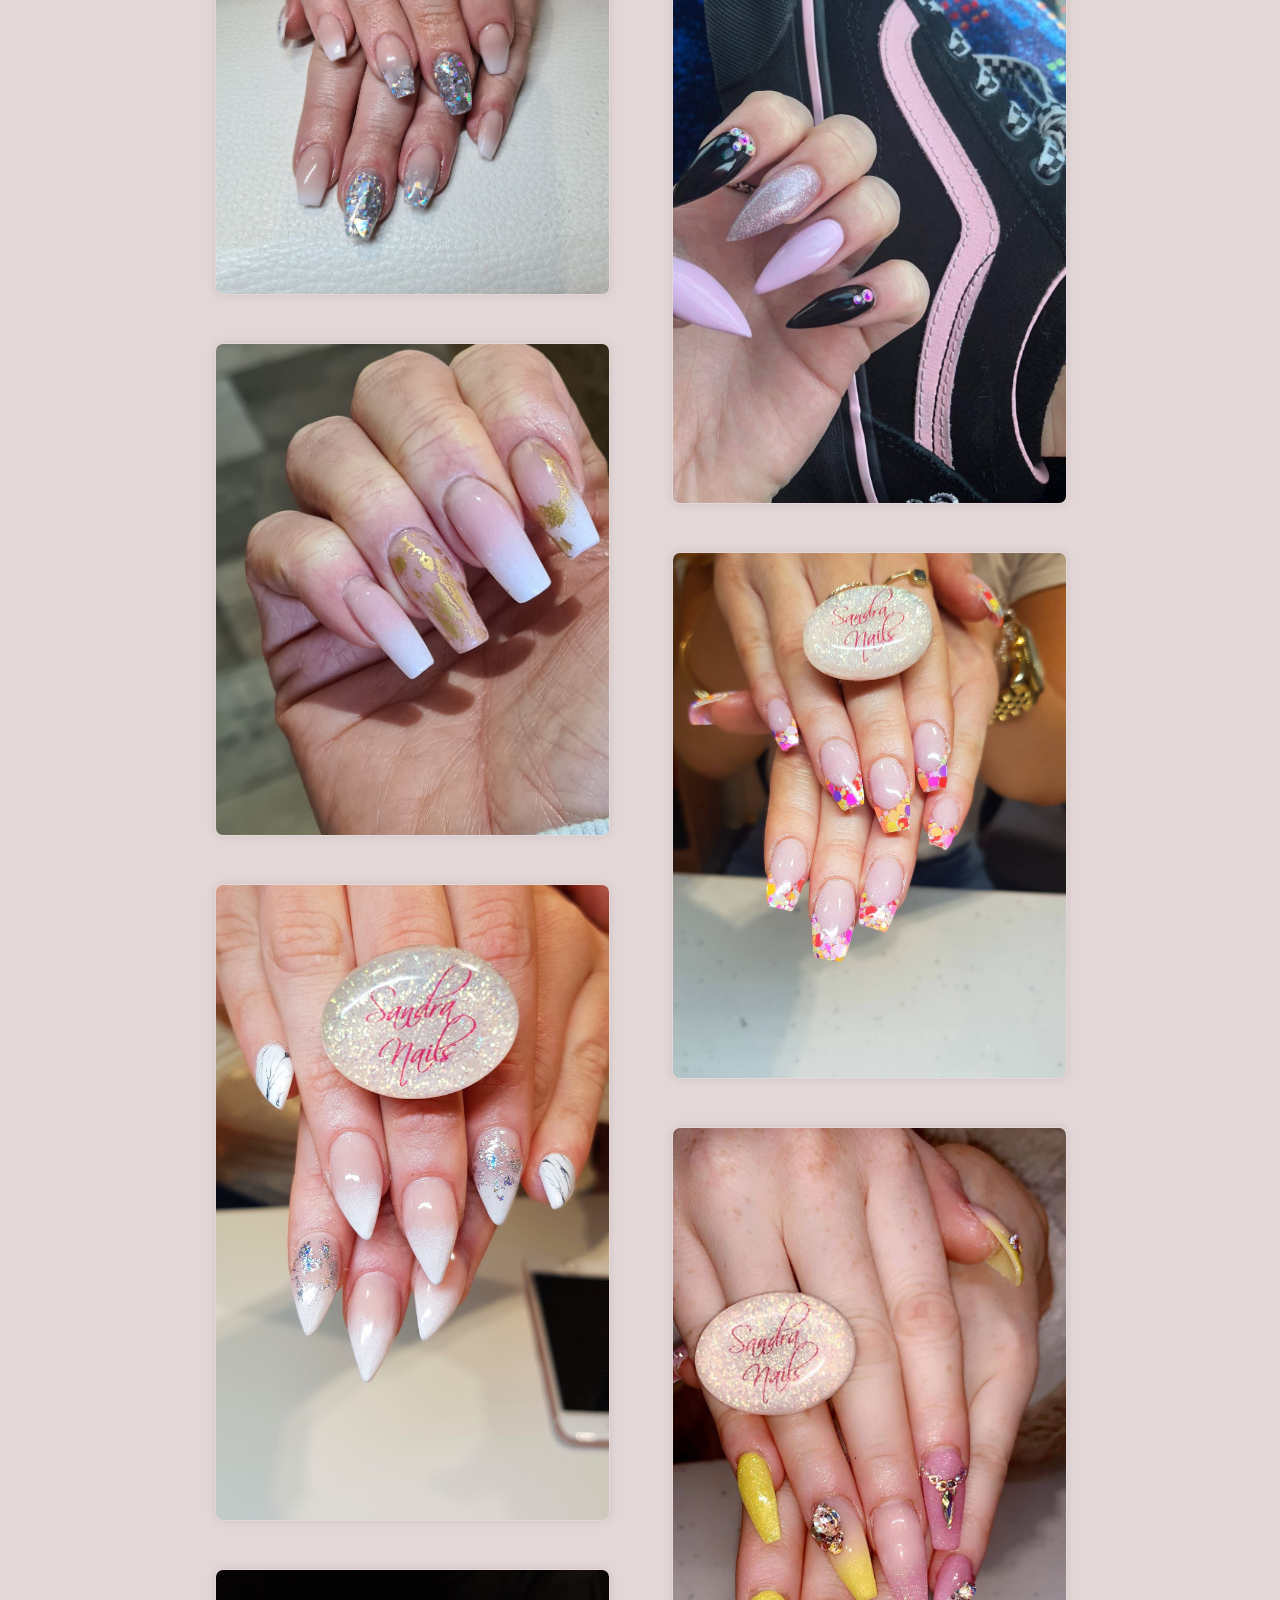
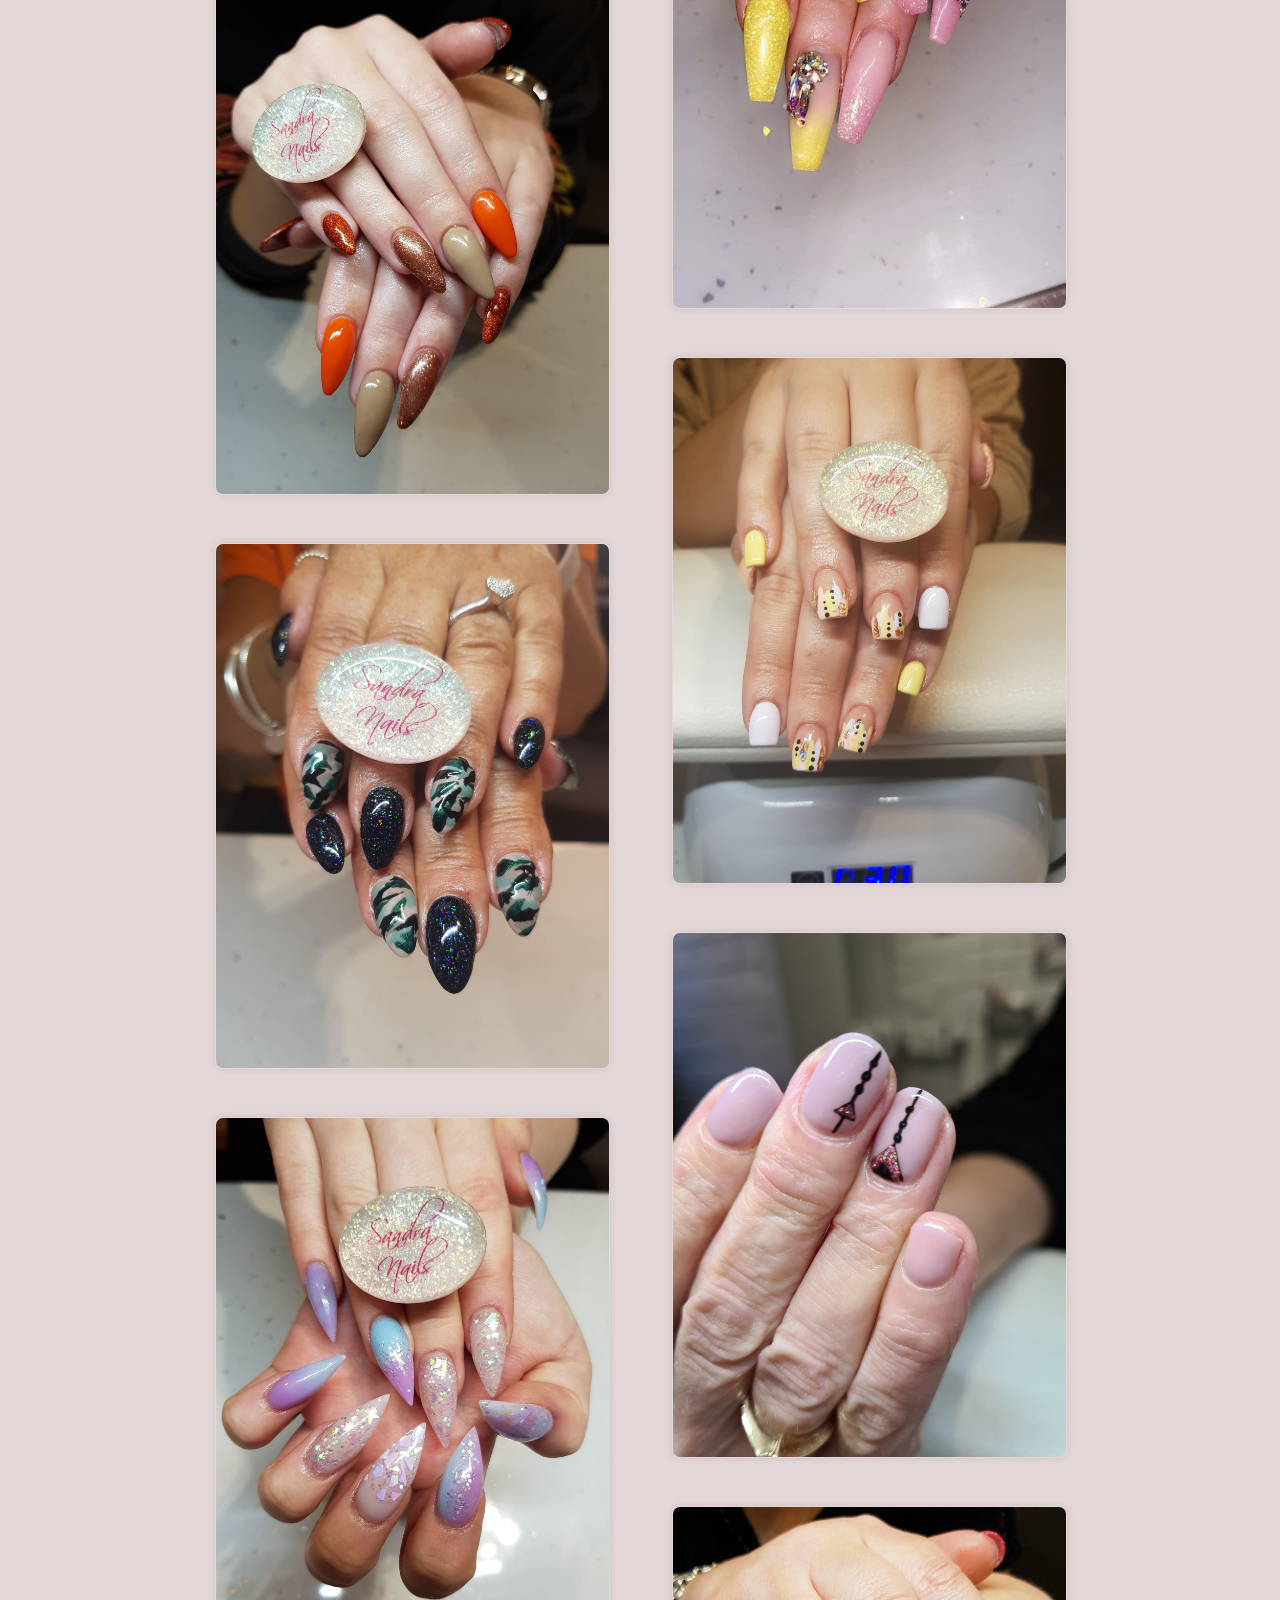
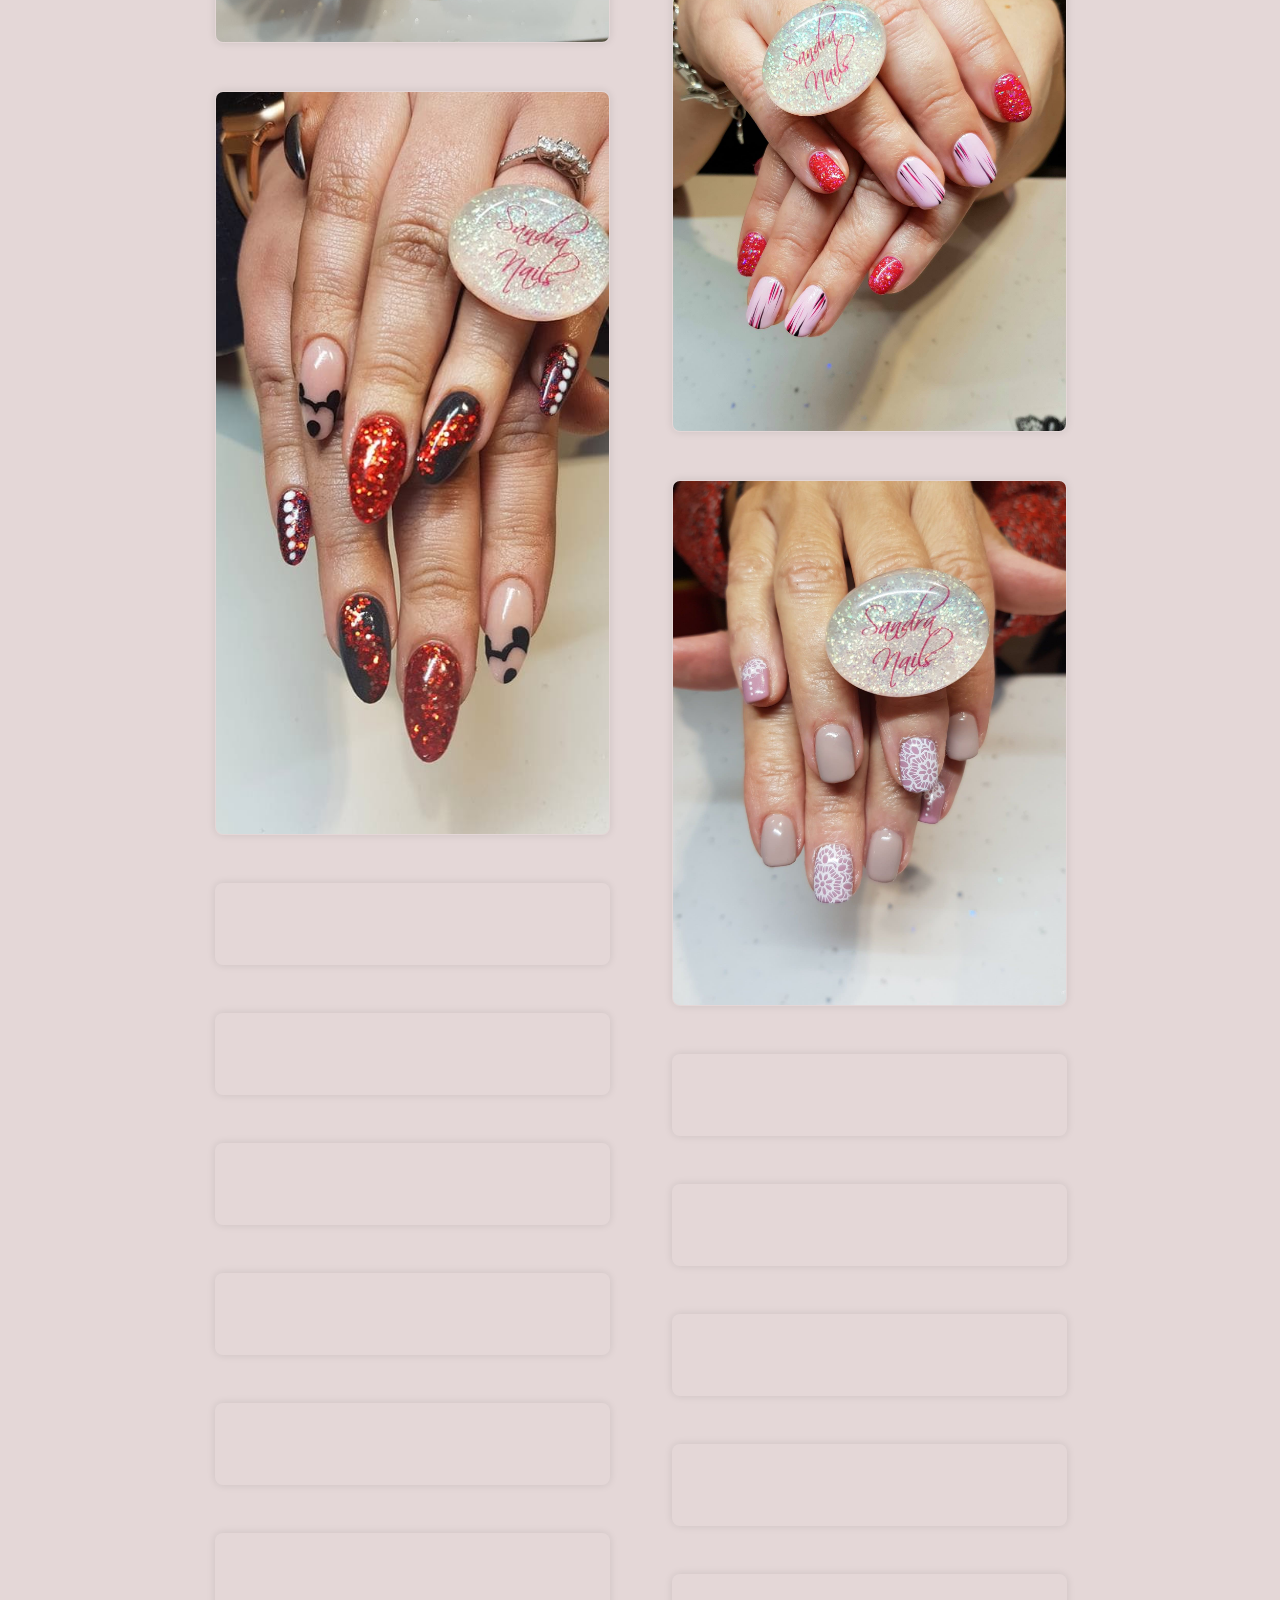
==== commit 5f75f5b9: "updated meta tags" ====
--- a/photos/index.html
+++ b/photos/index.html
@@ -6,10 +6,10 @@
     <link rel="icon" href="../content/icon.png">
     <title>Sandra Nails</title>
     <meta name="viewport" content="width=device-width, initial-scale=1.0">
-    <meta property="og:type" content="REPLACE WITH URL (without http)">
+    <meta property="og:type" content="sandranails.co.uk">
     <meta property="og:title" content="Sandra Nails" />
     <meta property="og:description" content="Leadgate Nail Salon" />
-    <meta property="og:url" content="REPLACE WITH URL" />
+    <meta property="og:url" content="https://sandranails.co.uk" />
     <meta name="theme-color" content="#f53434">
     <meta name="description" content="Leadgate Nail Salon">
     <script src="https://ajax.googleapis.com/ajax/libs/jquery/3.1.0/jquery.min.js"> </script>
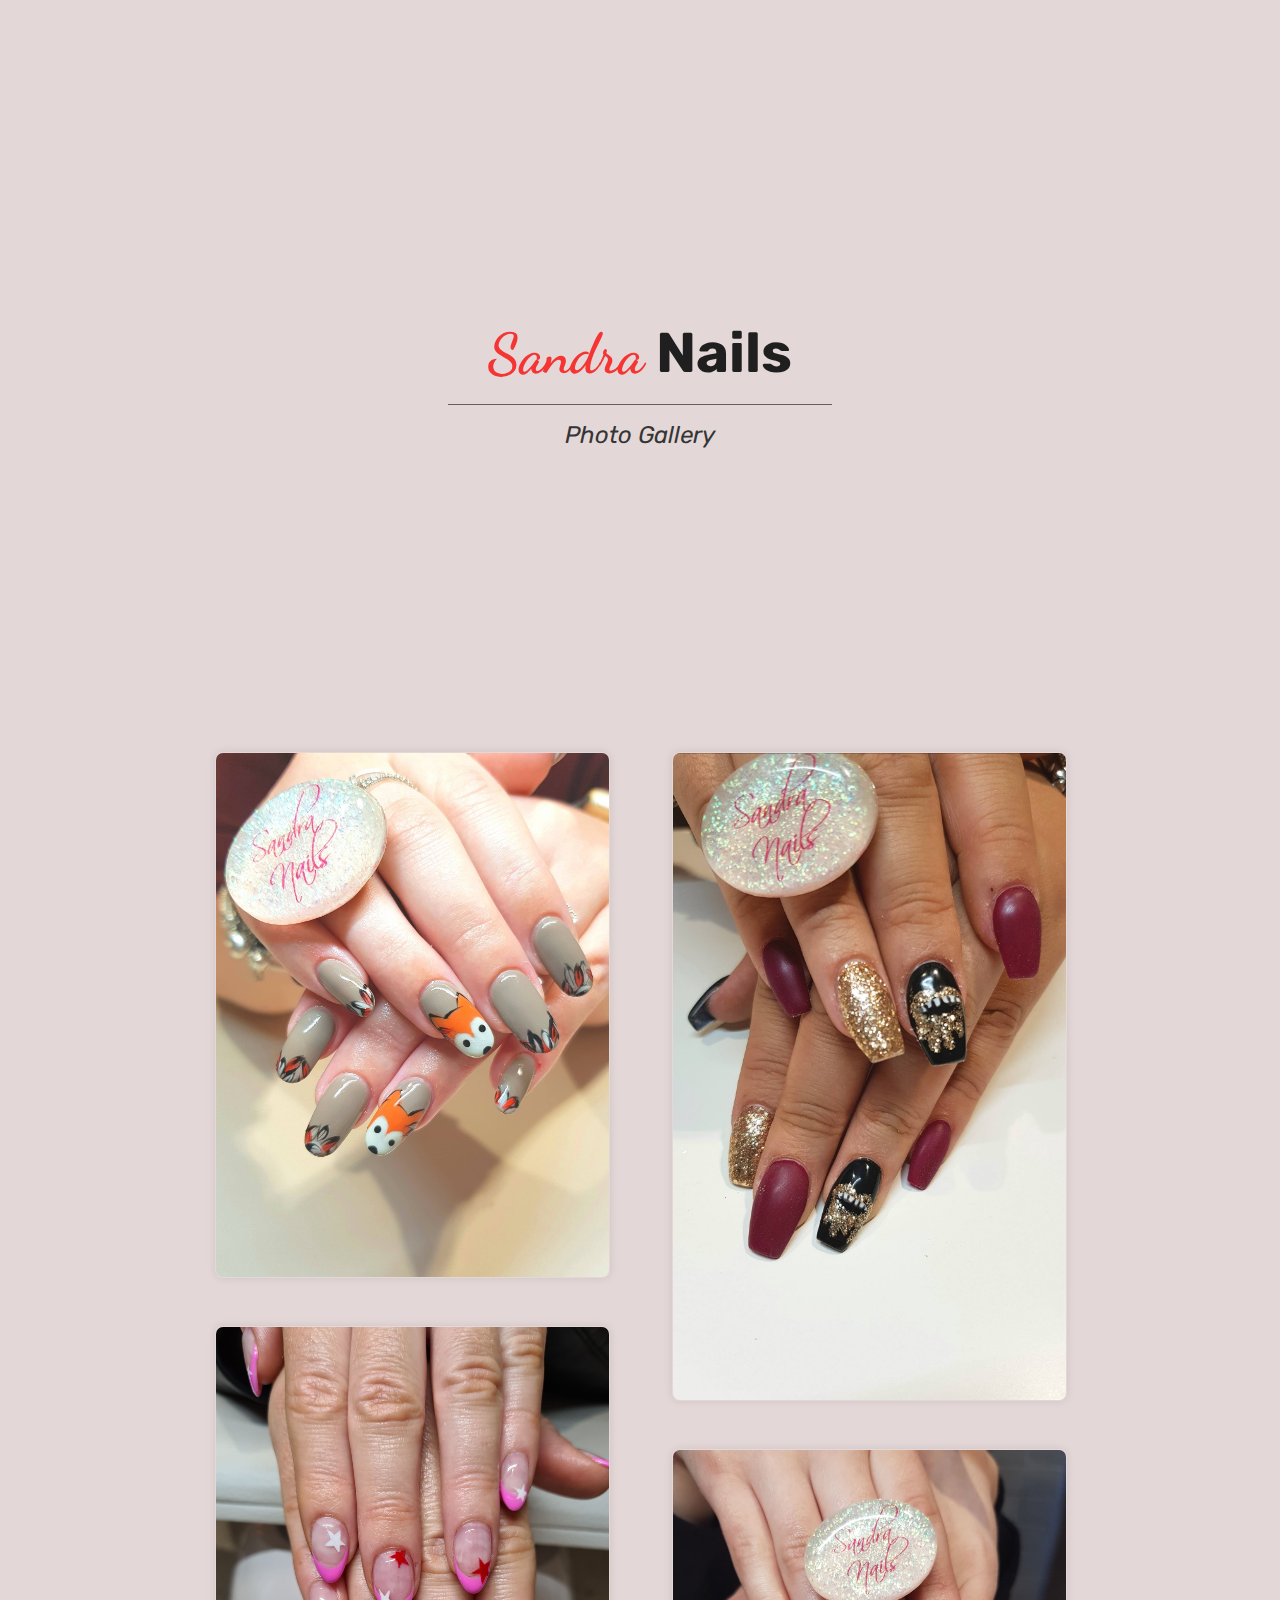
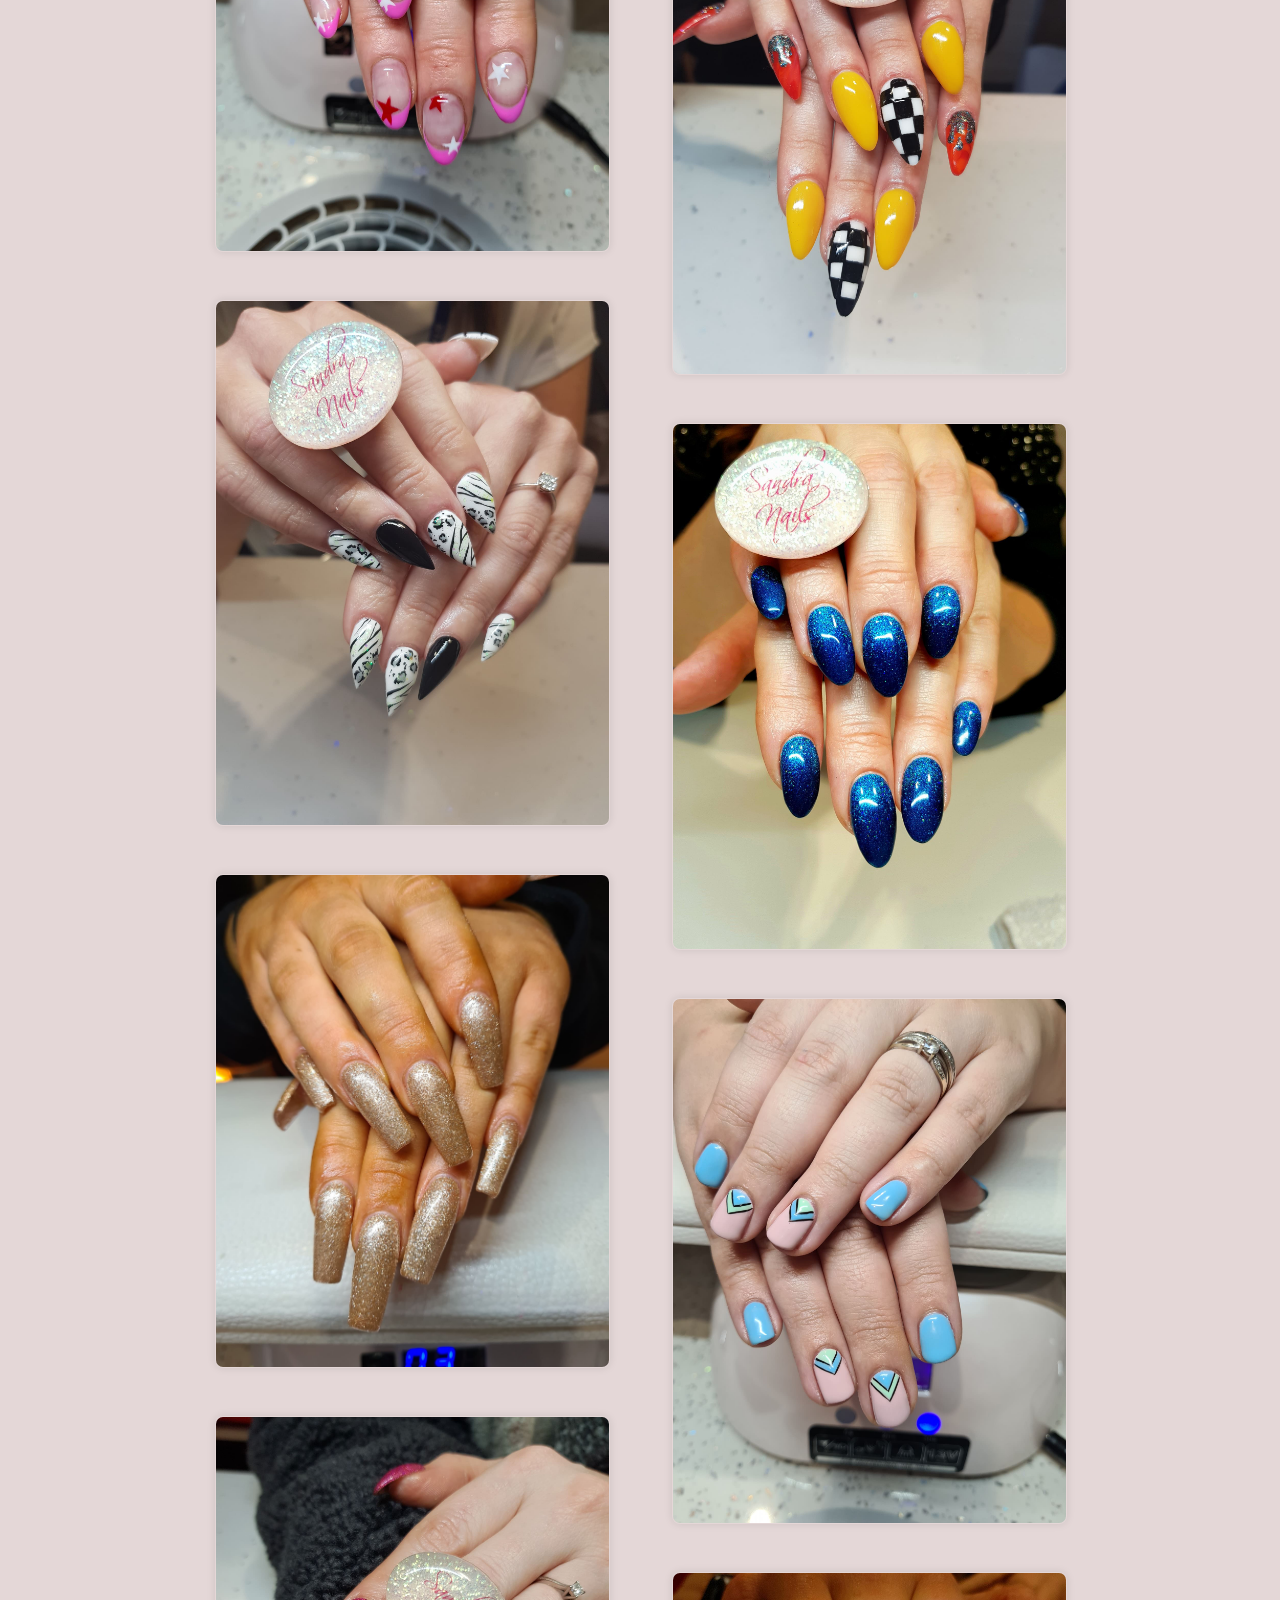
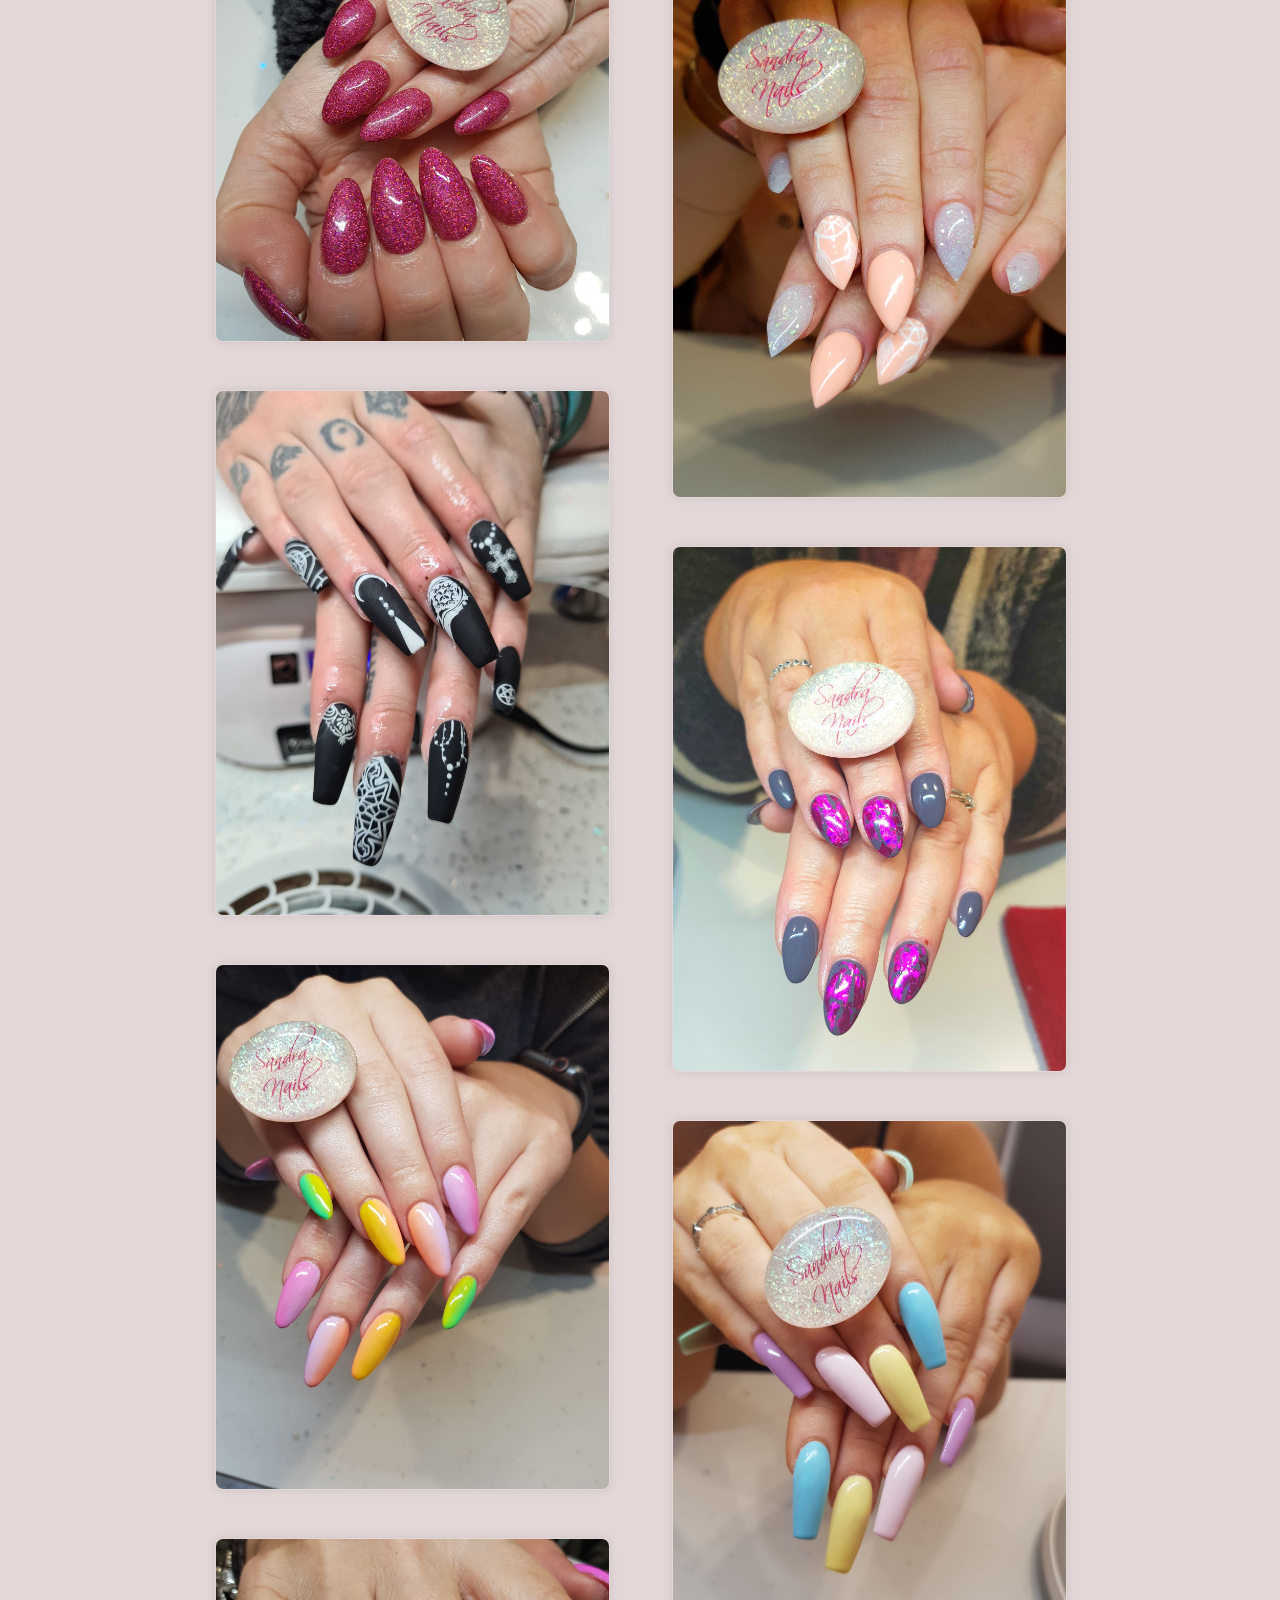
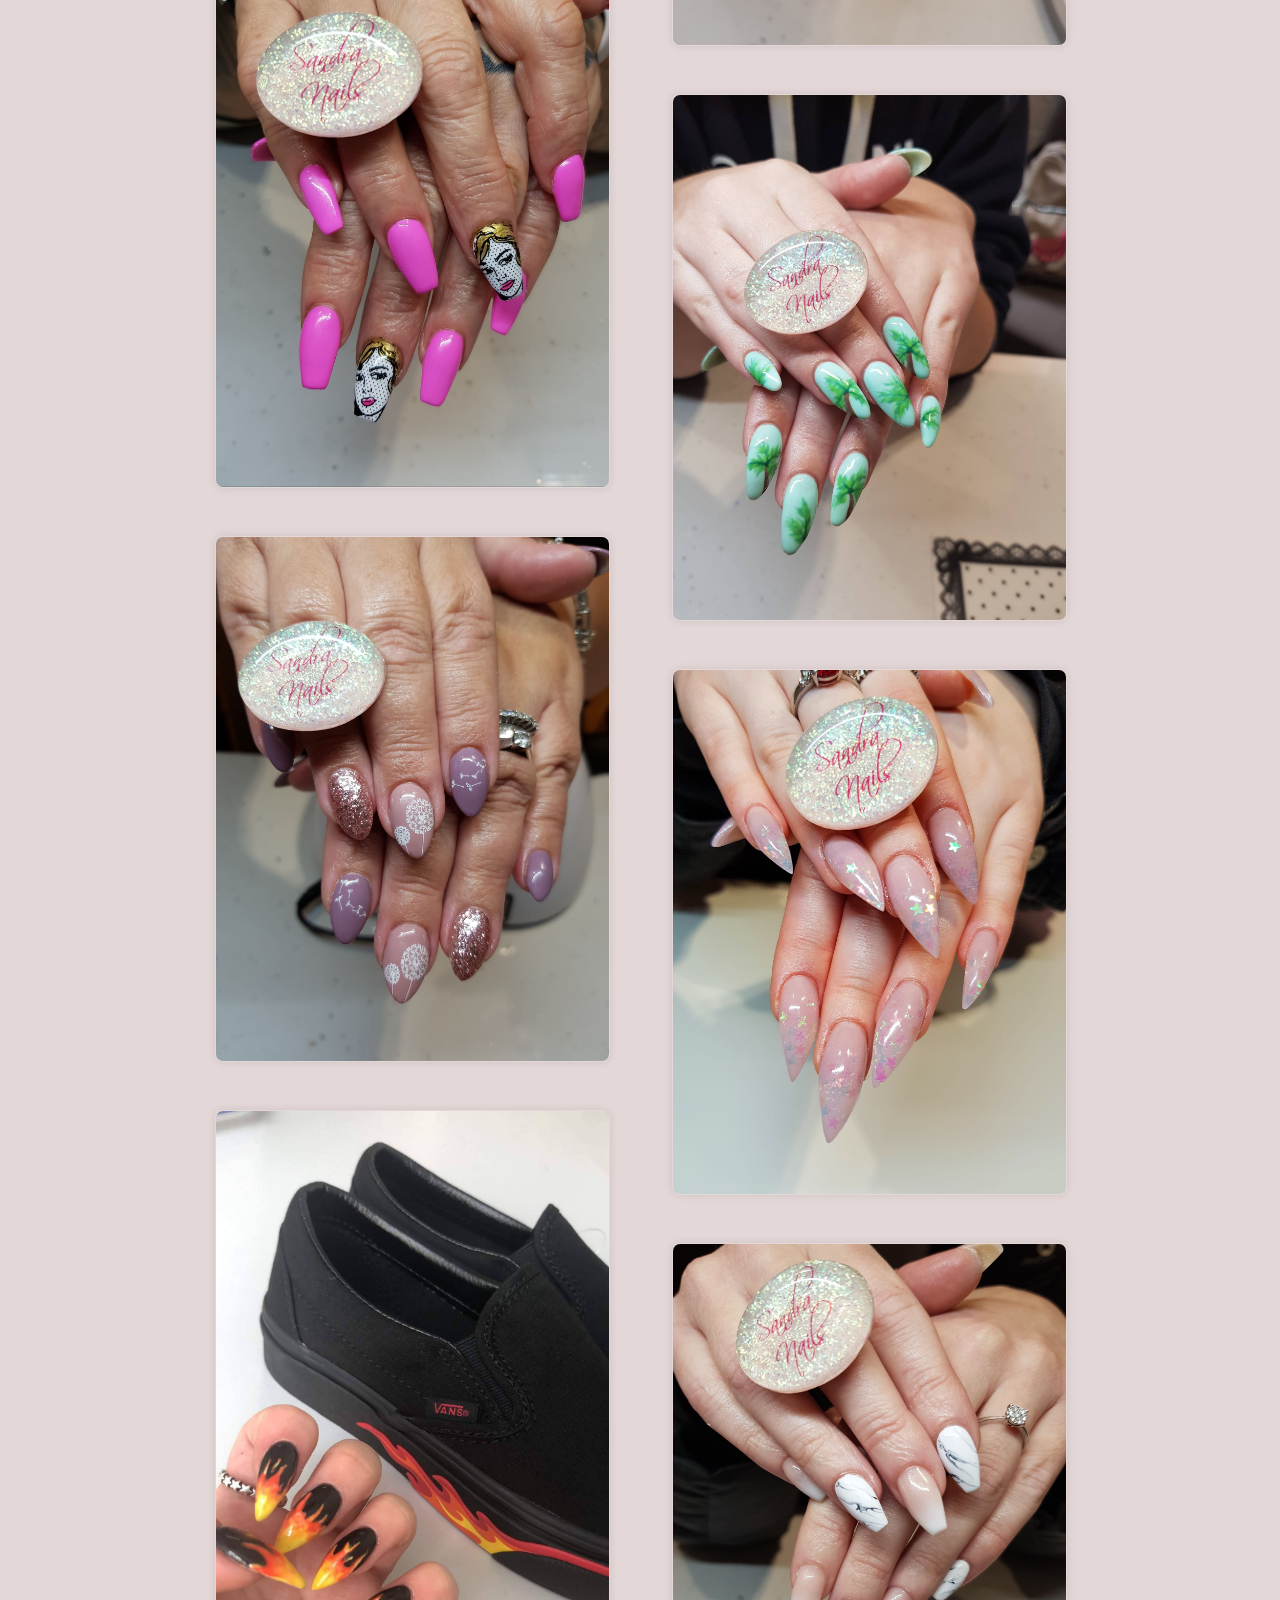
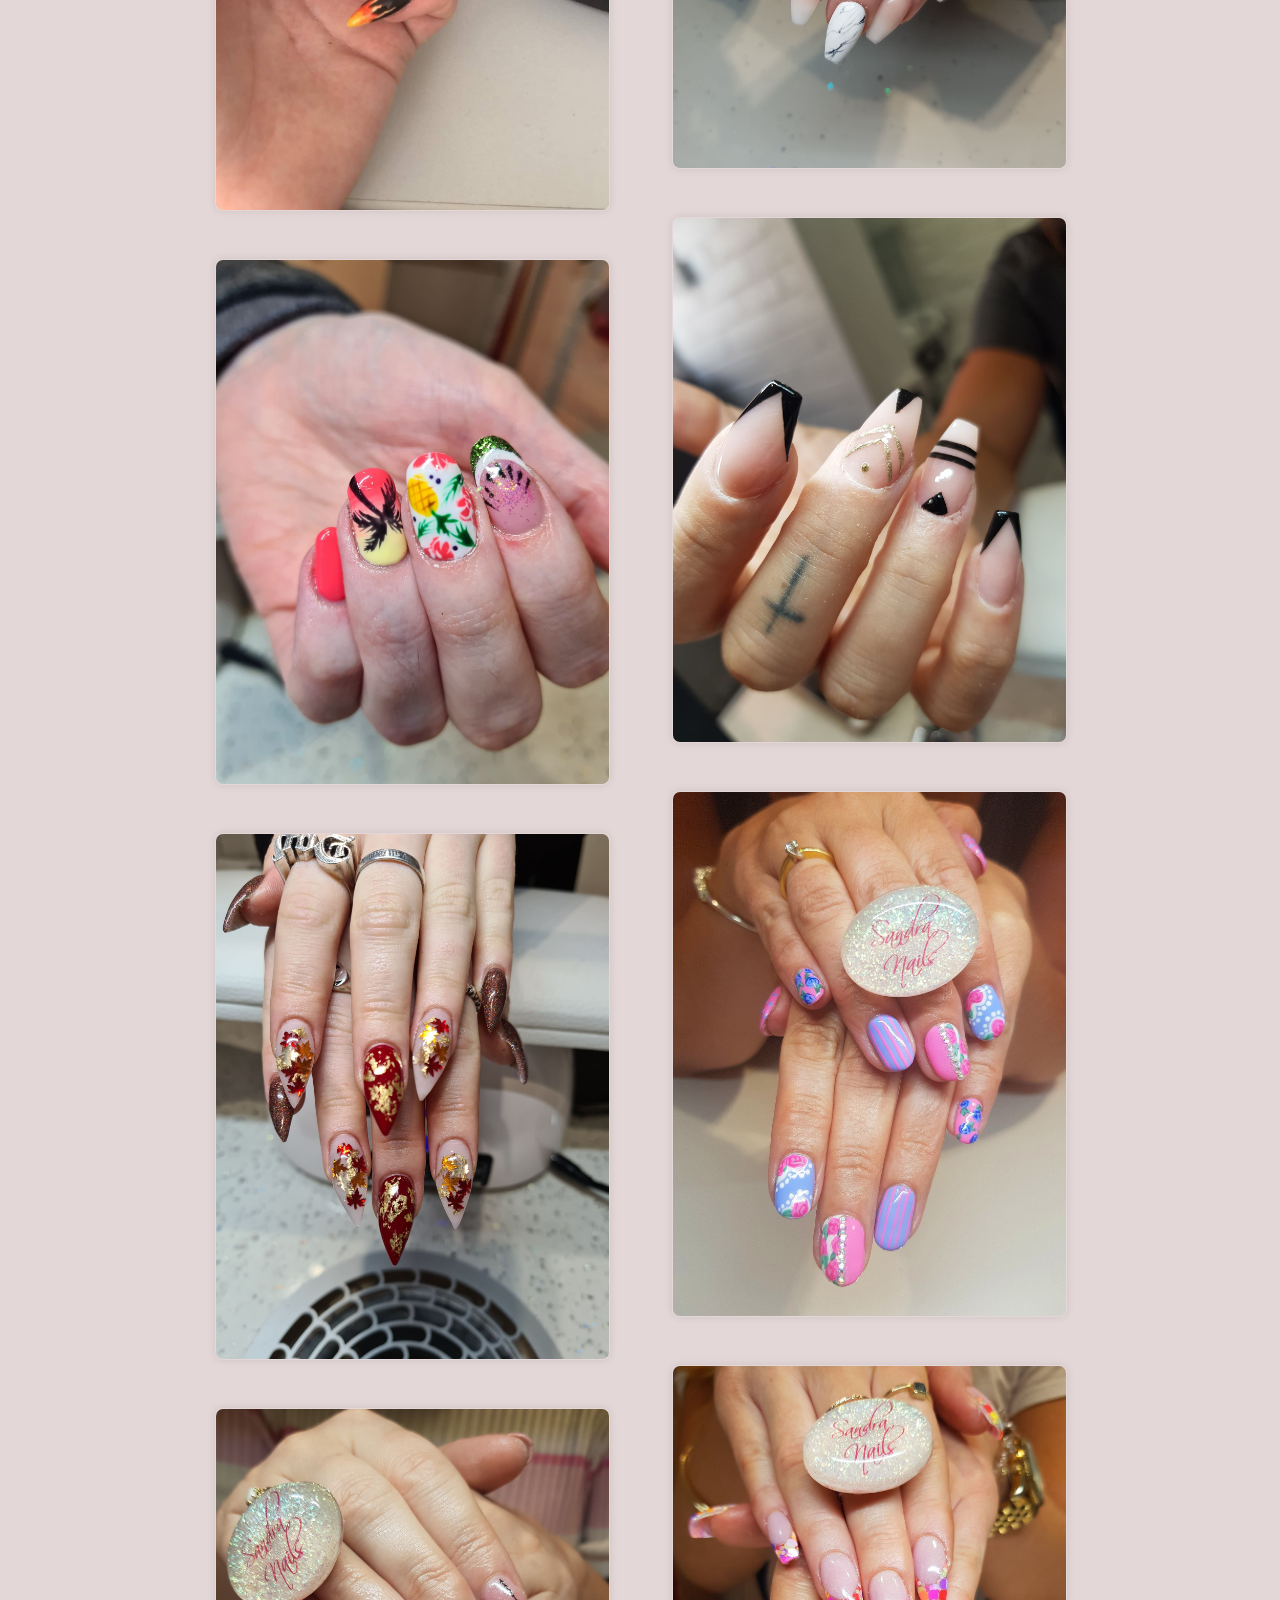
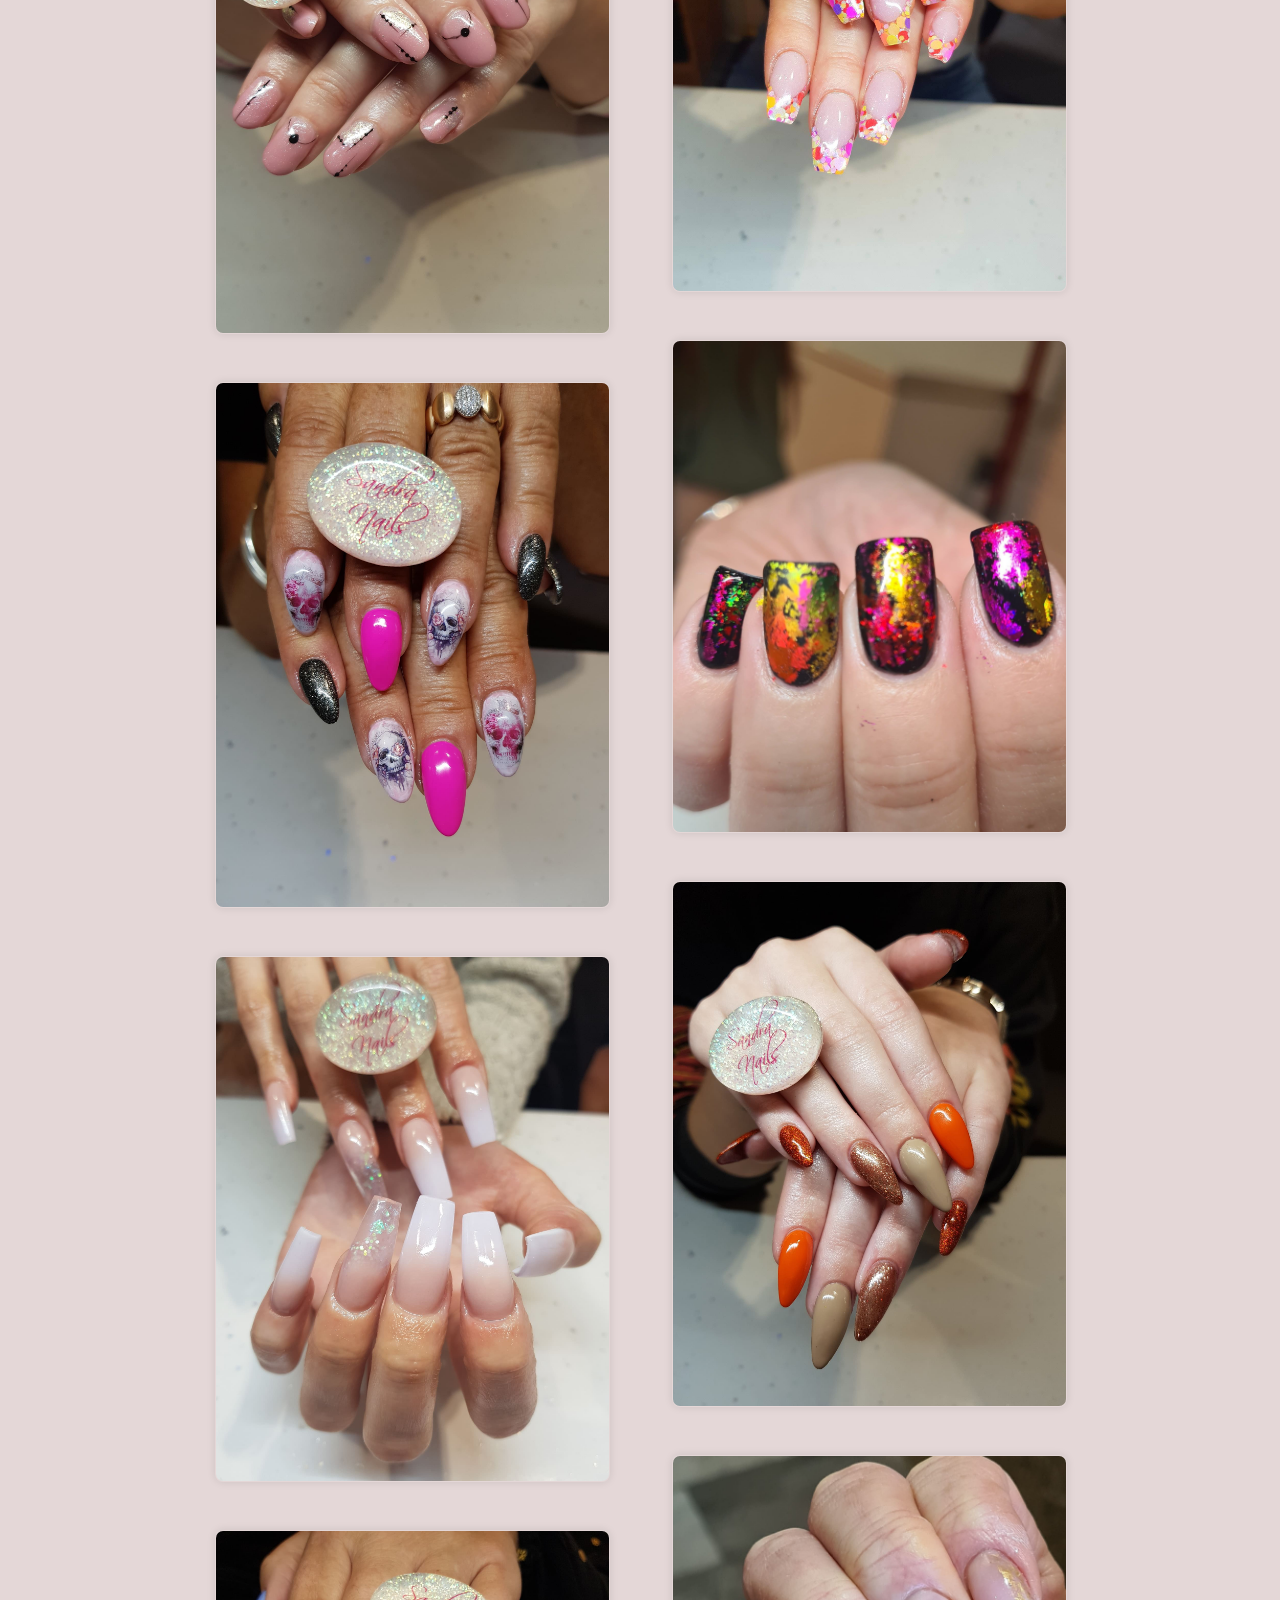
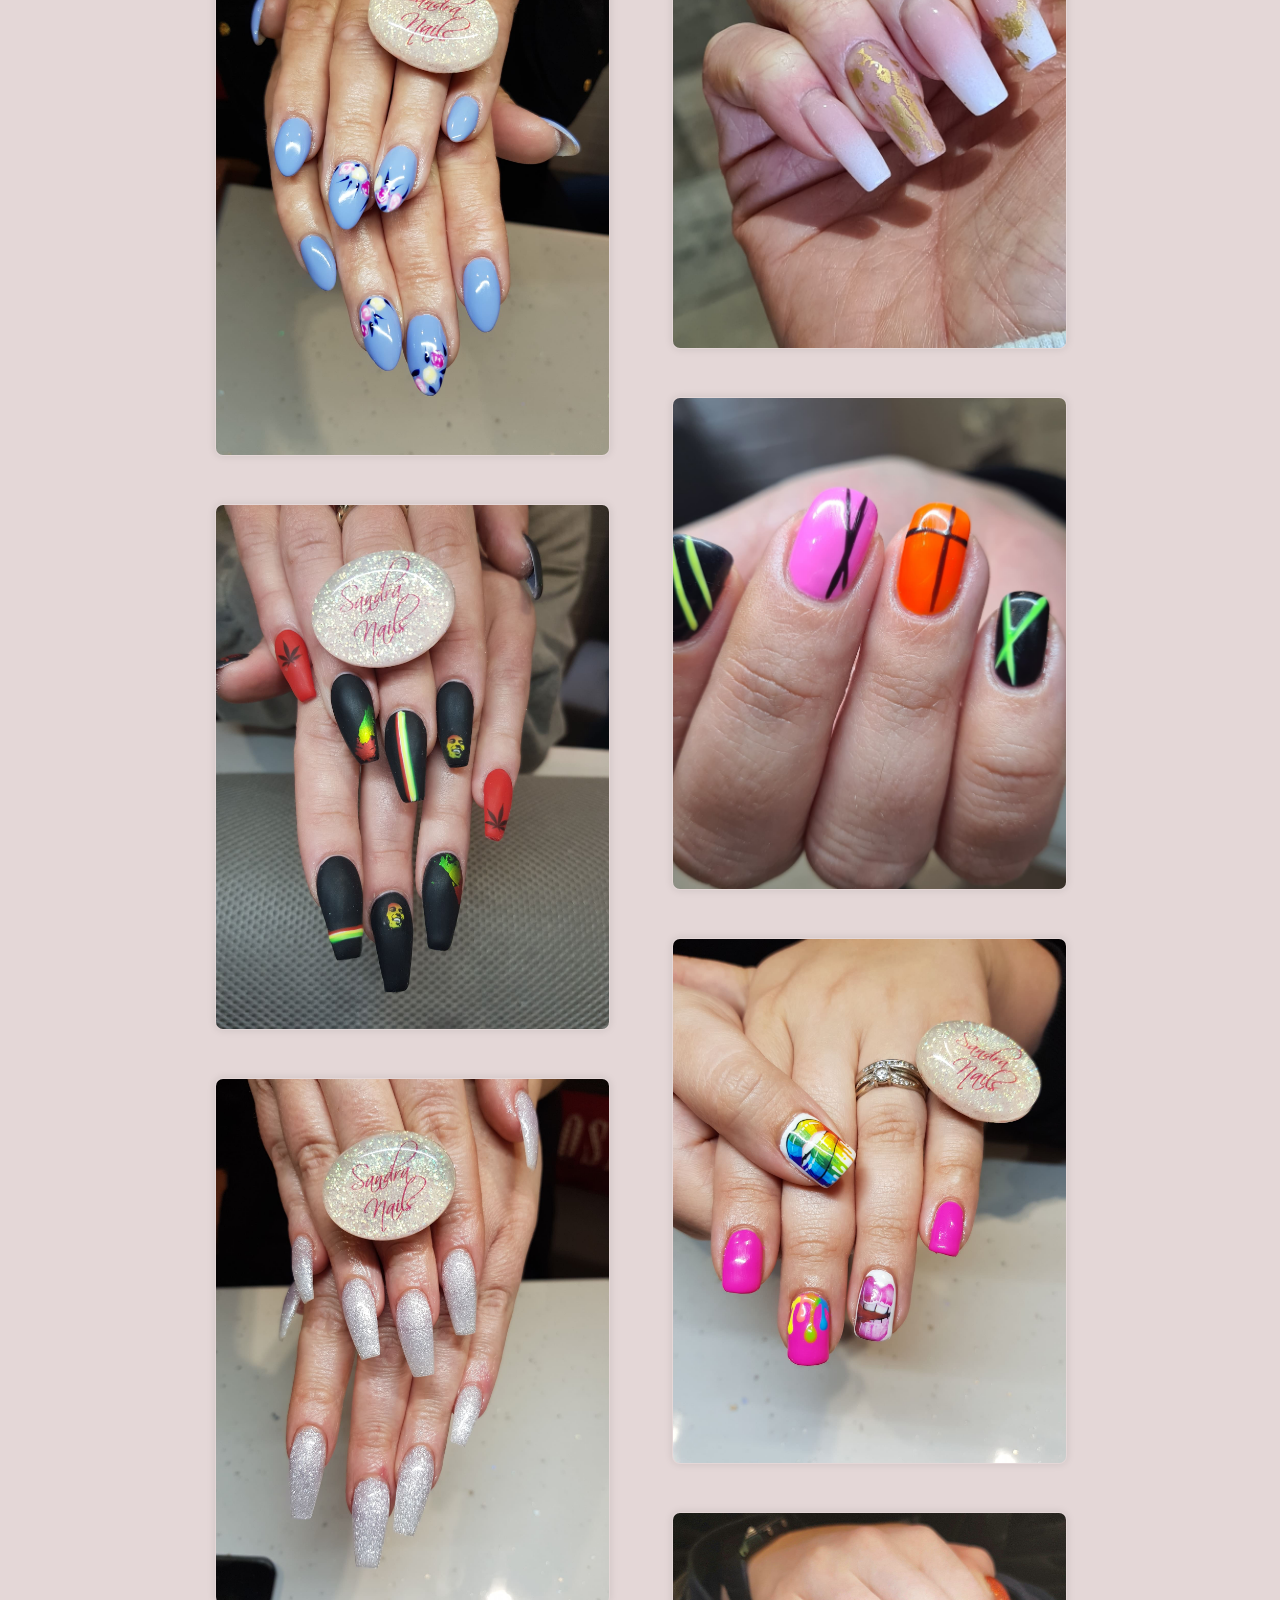
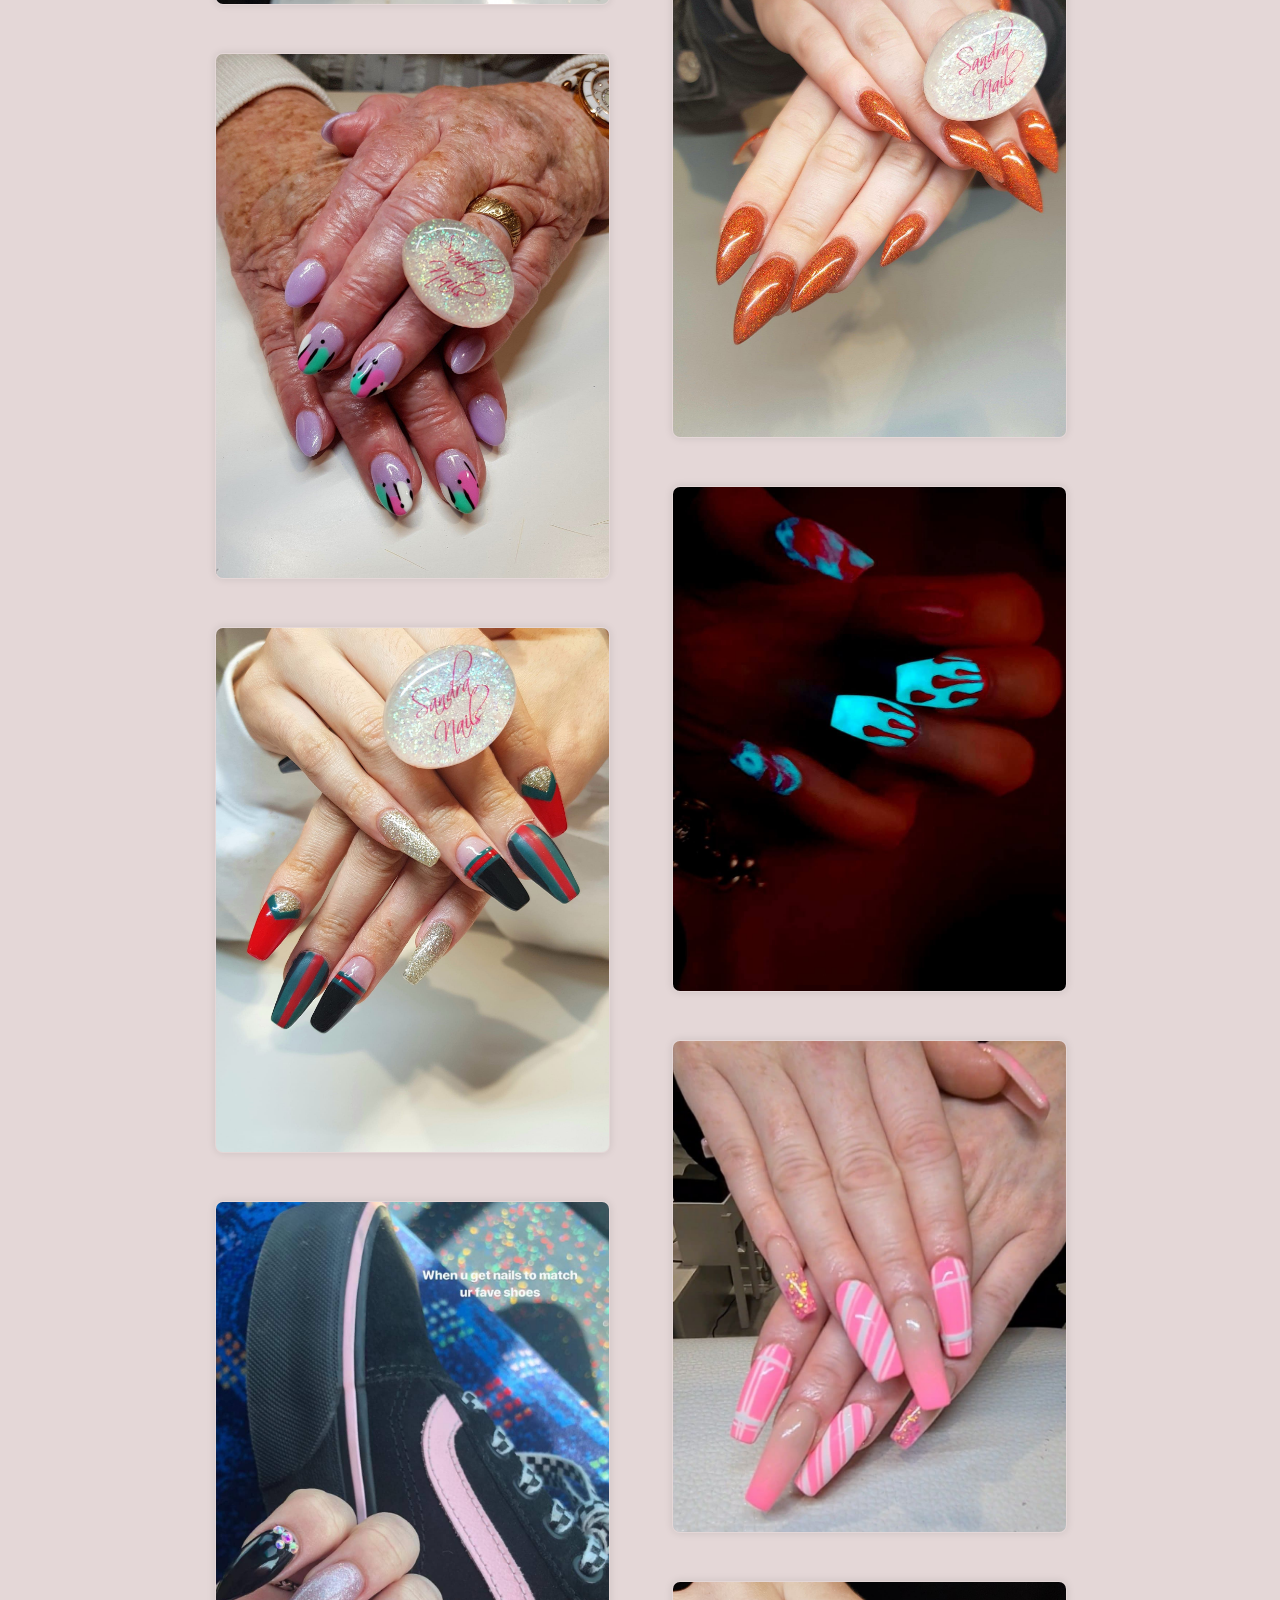
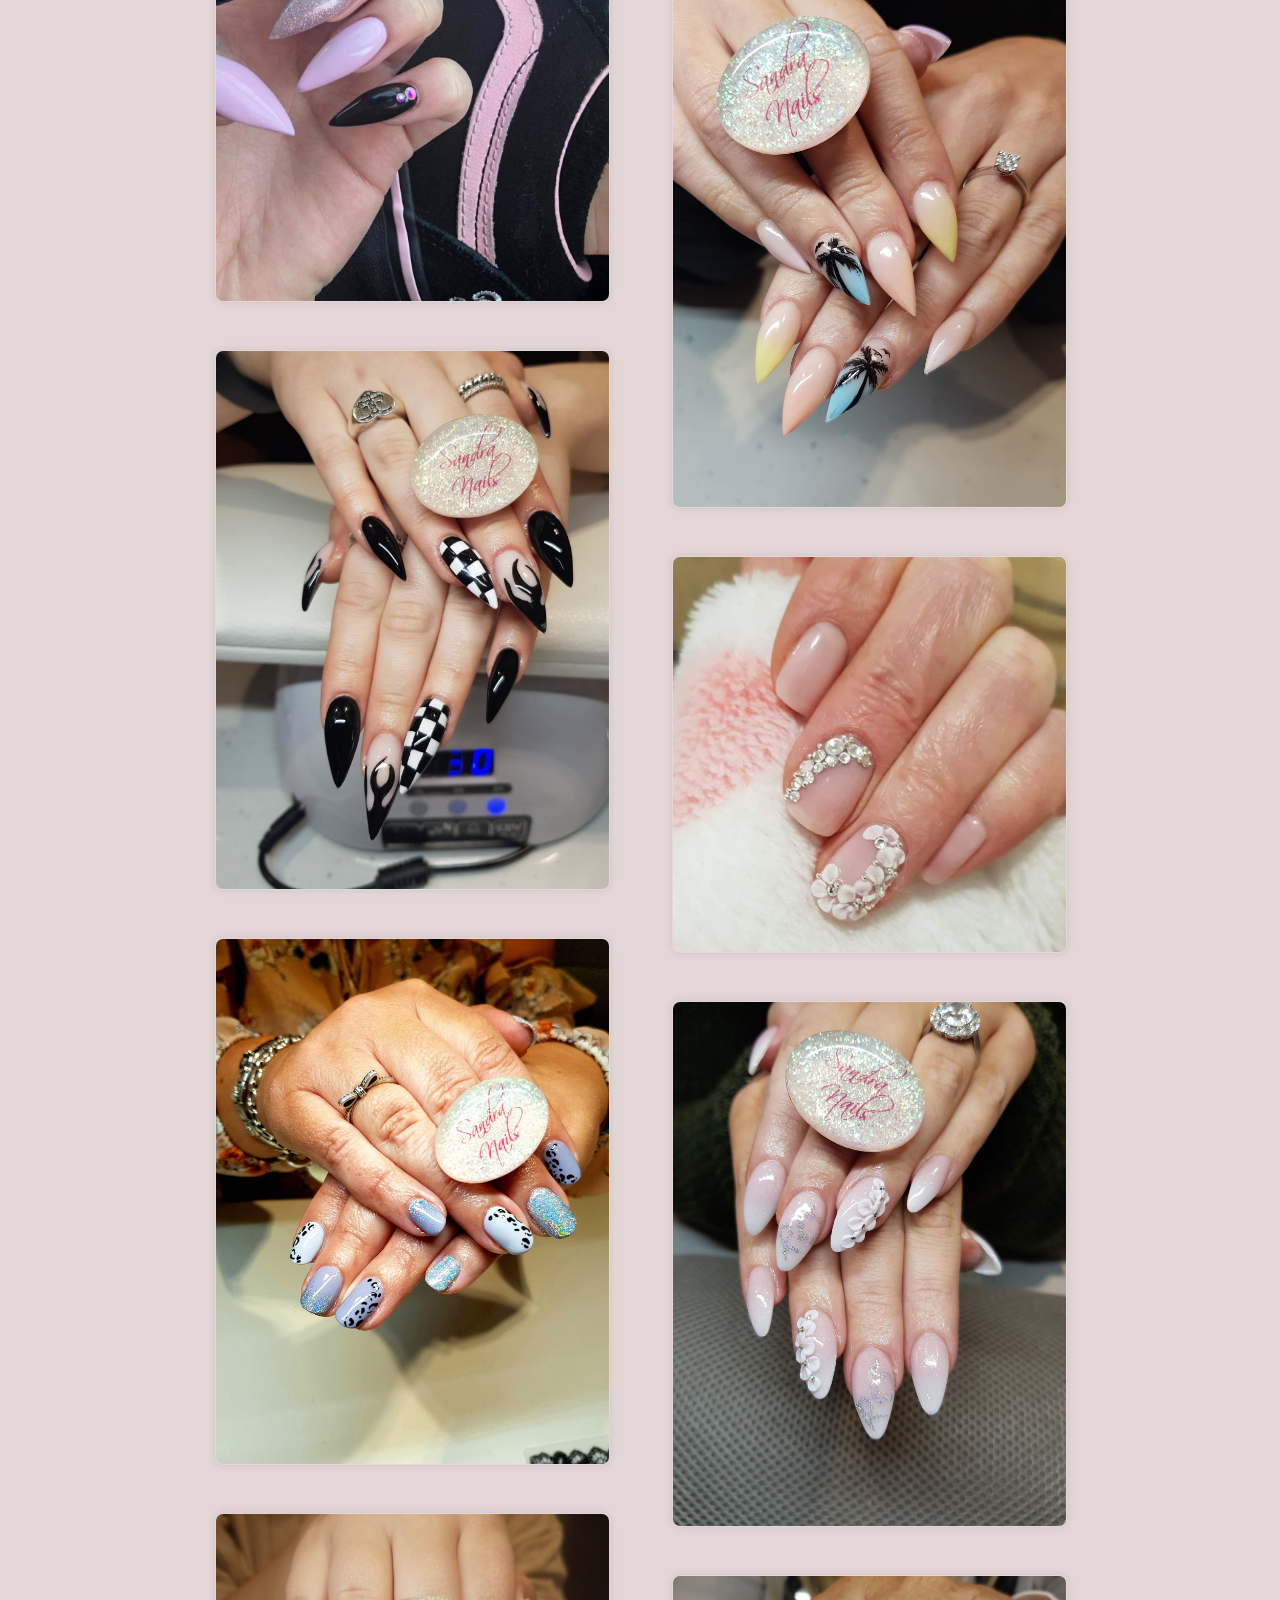
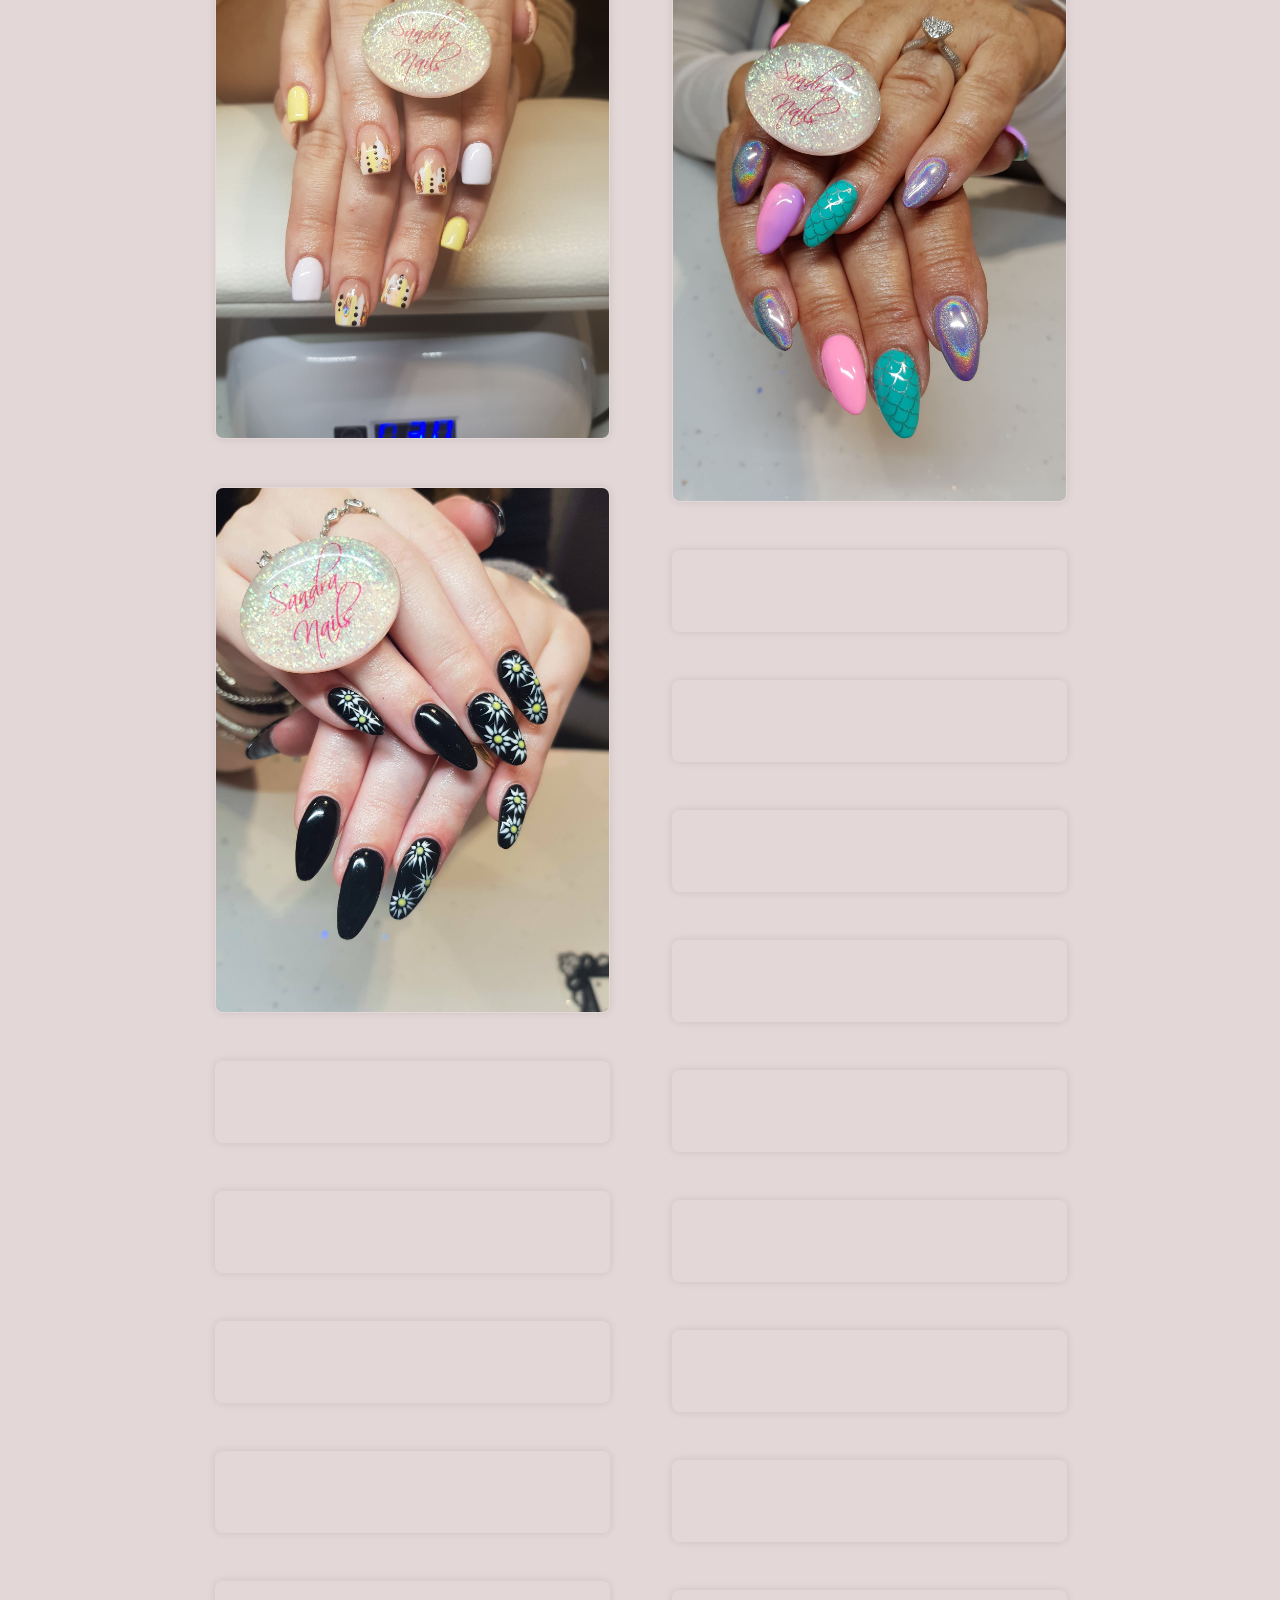
==== commit 55b07a7c: "updated price list" ====
--- a/photos/index.html
+++ b/photos/index.html
@@ -45,7 +45,7 @@
 
     <footer>
         <a href="../photos/" class="button" id="photos"><p>Photos</p></a>
-        <a href="../content/Price List.jpg" class="button" id="contact"><p>Price List</p></a>
+        <a href="../content/Price List.png" class="button" id="contact"><p>Price List</p></a>
         <a href="https://m.me/sandrahnails" class="button" id="contact"><p>Contact</p></a>
     </footer>
 
